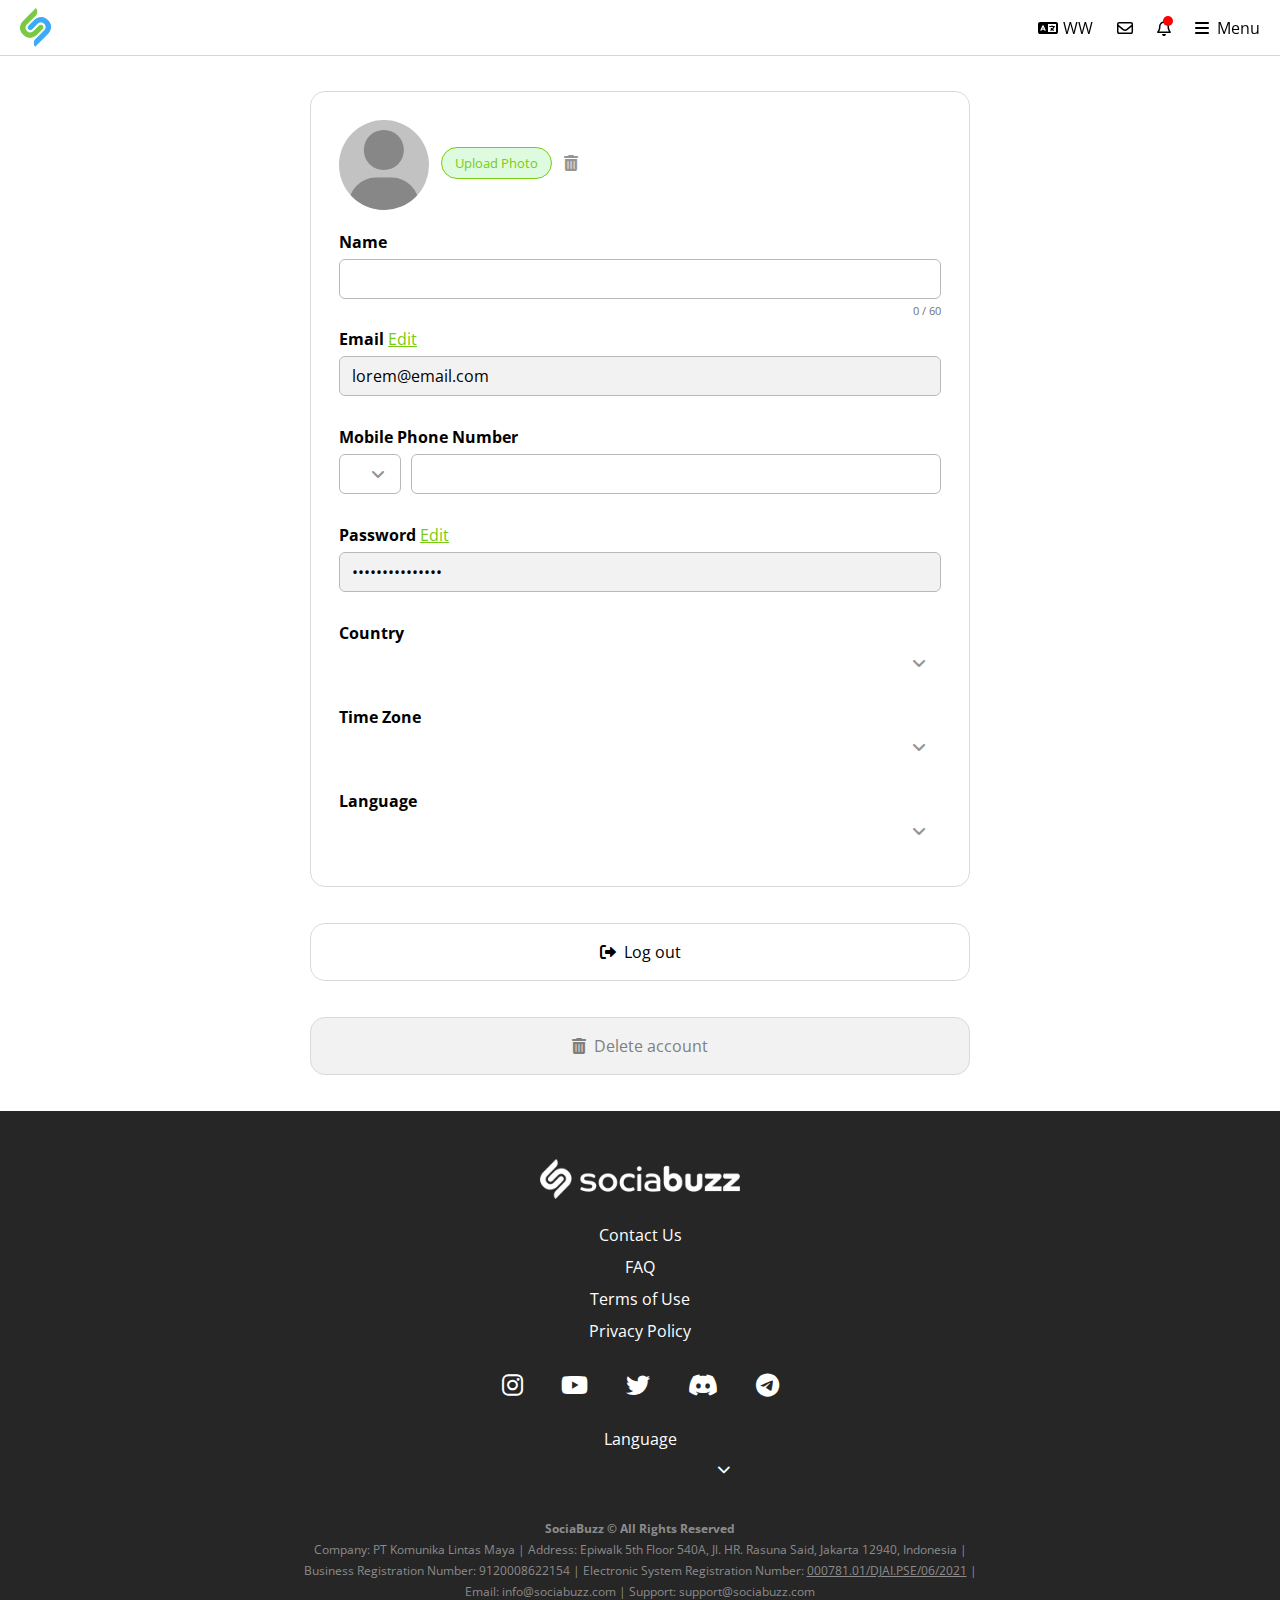
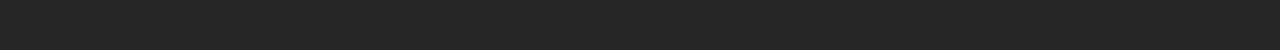
==== account.html @ 4e35873d "dixing dropdown" ====
<!DOCTYPE html>
<html lang="en">
    <head>
        <meta charset="UTF-8" />
        <meta
            name="viewport"
            content="width=device-width, initial-scale=1.0, maximum-scale=1.0, user-scalable=no"
        />
        <meta name="format-detection" content="telephone=no">
        <title>Document</title>

        <link
            rel="stylesheet"
            href="https://cdn.jsdelivr.net/npm/bootstrap@4.6.1/dist/css/bootstrap.min.css"
        />
        <link
            rel="stylesheet"
            href="https://cdnjs.cloudflare.com/ajax/libs/font-awesome/6.0.0/css/all.min.css"
            integrity="sha512-9usAa10IRO0HhonpyAIVpjrylPvoDwiPUiKdWk5t3PyolY1cOd4DSE0Ga+ri4AuTroPR5aQvXU9xC6qOPnzFeg=="
            crossorigin="anonymous"
            referrerpolicy="no-referrer"
        />
        <link rel="stylesheet" href="./tel/country-flag.css" />
        <link
            rel="stylesheet"
            href="https://cdnjs.cloudflare.com/ajax/libs/spectrum/1.8.1/spectrum.min.css"
            integrity="sha512-KuSX+43gVS5MEIJD2ewtrFPOHqC1PJnL8o2f5ciggPC0JUZ8XV0QXlfArO1mSzKkVFdRjsBDfrTU96C5SuRfqQ=="
            crossorigin="anonymous"
            referrerpolicy="no-referrer"
        />

        <link
            rel="stylesheet"
            href="https://cdnjs.cloudflare.com/ajax/libs/croppie/2.6.5/croppie.min.css"
            integrity="sha512-zxBiDORGDEAYDdKLuYU9X/JaJo/DPzE42UubfBw9yg8Qvb2YRRIQ8v4KsGHOx2H1/+sdSXyXxLXv5r7tHc9ygg=="
            crossorigin="anonymous"
            referrerpolicy="no-referrer"
        />
        
        <link rel="stylesheet" href="./css/account.css" />
        <link
            rel="icon"
            href="./src/img/favicon.png"
            type="image/gif"
            sizes="16x16"
        />
    </head>

    <body>
        <!-- Header Section Start -->
        <header>
            <!-- navbar start -->
            <nav class="navbar navbar-expand-md">
                <a class="navbar-brand" href="https://sociabuzz.com"
                    ><img
                        src="./image/logo.png"
                        class="header-pro-logo d-block"
                        alt="Sociabuzz Pro Logo"
                /></a>

                <div class="nav-bar-link ml-auto d-flex align-items-center">
                    <div class="navigation-bar">
                        <div class="">
                            <ul class="navbar-nav mr-auto align-items-center">
                                <li class="nav-item px-1">
                                    <div class="lang-container">
                                        <select class="lang-select lang">
                                            <option value="AF" selected>
                                                Afrikaans
                                            </option>
                                            <option value="SQ">Albanian</option>
                                            <option value="AR">Arabic</option>
                                            <option value="HY">Armenian</option>
                                            <option value="EU">Basque</option>
                                            <option value="BN">Bengali</option>
                                            <option value="BG">
                                                Bulgarian
                                            </option>
                                            <option value="CA">Catalan</option>
                                            <option value="KM">
                                                Cambodian
                                            </option>
                                            <option value="ZH">
                                                Chinese (Mandarin)
                                            </option>
                                            <option value="HR">Croatian</option>
                                            <option value="CS">Czech</option>
                                            <option value="DA">Danish</option>
                                            <option value="NL">Dutch</option>
                                            <option value="EN">English</option>
                                            <option value="ET">Estonian</option>
                                            <option value="FJ">Fiji</option>
                                            <option value="FI">Finnish</option>
                                            <option value="FR">French</option>
                                            <option value="KA">Georgian</option>
                                            <option value="DE">German</option>
                                            <option value="EL">Greek</option>
                                            <option value="GU">Gujarati</option>
                                            <option value="HE">Hebrew</option>
                                            <option value="HI">Hindi</option>
                                            <option value="HU">
                                                Hungarian
                                            </option>
                                            <option value="IS">
                                                Icelandic
                                            </option>
                                            <option value="ID">
                                                Indonesian
                                            </option>
                                            <option value="GA">Irish</option>
                                            <option value="IT">Italian</option>
                                            <option value="JA">Japanese</option>
                                            <option value="JW">Javanese</option>
                                            <option value="KO">Korean</option>
                                            <option value="LA">Latin</option>
                                            <option value="LV">Latvian</option>
                                            <option value="LT">
                                                Lithuanian
                                            </option>
                                            <option value="MK">
                                                Macedonian
                                            </option>
                                            <option value="MS">Malay</option>
                                            <option value="ML">
                                                Malayalam
                                            </option>
                                            <option value="MT">Maltese</option>
                                            <option value="MI">Maori</option>
                                            <option value="MR">Marathi</option>
                                            <option value="MN">
                                                Mongolian
                                            </option>
                                            <option value="NE">Nepali</option>
                                            <option value="NO">
                                                Norwegian
                                            </option>
                                            <option value="FA">Persian</option>
                                            <option value="PL">Polish</option>
                                            <option value="PT">
                                                Portuguese
                                            </option>
                                            <option value="PA">Punjabi</option>
                                            <option value="QU">Quechua</option>
                                            <option value="RO">Romanian</option>
                                            <option value="RU">Russian</option>
                                            <option value="SM">Samoan</option>
                                            <option value="SR">Serbian</option>
                                            <option value="SK">Slovak</option>
                                            <option value="SL">
                                                Slovenian
                                            </option>
                                            <option value="ES">Spanish</option>
                                            <option value="SW">Swahili</option>
                                            <option value="SV">Swedish</option>
                                            <option value="TA">Tamil</option>
                                            <option value="TT">Tatar</option>
                                            <option value="TE">Telugu</option>
                                            <option value="TH">Thai</option>
                                            <option value="BO">Tibetan</option>
                                            <option value="TO">Tonga</option>
                                            <option value="TR">Turkish</option>
                                            <option value="UK">
                                                Ukrainian
                                            </option>
                                            <option value="UR">Urdu</option>
                                            <option value="UZ">Uzbek</option>
                                            <option value="VI">
                                                Vietnamese
                                            </option>
                                            <option value="CY">Welsh</option>
                                            <option value="XH">Xhosa</option>
                                        </select>
                                        <div class="abrev">
                                            <span class="nav-icon">
                                                <i
                                                    class="fa-solid fa-language"
                                                ></i>
                                            </span>
                                            <p class="abrev-text-1">WW</p>
                                        </div>
                                    </div>
                                </li>
                                <li class="nav-item px-1 active">
                                    <!-- tambahkan red-dot class untuk membuat lingkaran merah -->
                                    <a class="nav-link" href="#"
                                        ><i class="far fa-envelope"></i
                                    ></a>
                                    <!-- tambahkan red-dot class untuk membuat lingkaran merah -->
                                </li>

                                <li class="nav-item px-1">
                                    <!-- tambahkan red-dot class untuk membuat lingkaran merah -->
                                    <a
                                        class="nav-link red-dot"
                                        href="#"
                                        data-toggle="dropdown"
                                        href="#"
                                        role="button"
                                        aria-haspopup="true"
                                        aria-expanded="false"
                                    >
                                        <i class="far fa-bell"></i>
                                    </a>
                                    <!-- tambahkan red-dot class untuk membuat lingkaran merah -->
                                    <div
                                        class="dropdown-menu dropdown-menu-right notification"
                                        id="notification-dropdown"
                                    >
                                        <div>
                                            <h4
                                                class="notif-title font-weight-x-bold mb-0"
                                            >
                                                Notifikasi
                                            </h4>
                                            <div class="message-wrapper">
                                                <!-- tambahkan class read pada message-container untuk menandakan notification telah dibaca -->
                                                <div
                                                    class="message-container read"
                                                >
                                                    <a href="">
                                                        <img
                                                            src="./image/person.jpg"
                                                            alt=""
                                                        />
                                                        <div>
                                                            <p
                                                                class="message mb-0"
                                                            >
                                                                <span
                                                                    class="font-weight-bold"
                                                                    >Profile
                                                                    Name
                                                                    Here</span
                                                                >
                                                                posted a new
                                                                content: “Lorem
                                                                ipsumasd dolor
                                                                sit amet”.
                                                            </p>
                                                            <p
                                                                class="time text-secondary"
                                                            >
                                                                1 jam lalu
                                                            </p>
                                                        </div>
                                                        <button
                                                            class="read-notif"
                                                            class="read-notif"
                                                            data-toggle="tooltip"
                                                            data-placement="top"
                                                            title="Tandai sudah dibaca"
                                                        ></button>
                                                    </a>
                                                </div>
                                                <!-- tambahkan class read pada message-container untuk menandakan notification telah dibaca -->
                                                <div
                                                    class="message-container read"
                                                >
                                                    <a href="">
                                                        <img
                                                            src="./image/person.jpg"
                                                            alt=""
                                                        />
                                                        <div>
                                                            <p
                                                                class="message mb-0"
                                                            >
                                                                <span
                                                                    class="font-weight-bold"
                                                                    >Profile
                                                                    Name
                                                                    Here</span
                                                                >
                                                                posted a new
                                                                content: “Lorem
                                                                ipsumasd dolor
                                                                sit amet”.
                                                            </p>
                                                            <p
                                                                class="time text-secondary"
                                                            >
                                                                1 jam lalu
                                                            </p>
                                                        </div>
                                                        <button
                                                            class="read-notif"
                                                        ></button>
                                                    </a>
                                                </div>
                                                <!-- tambahkan class read pada message-container untuk menandakan notification telah dibaca -->
                                                <div class="message-container">
                                                    <a href="">
                                                        <img
                                                            src="./image/person.jpg"
                                                            alt=""
                                                        />
                                                        <div>
                                                            <p
                                                                class="message mb-0"
                                                            >
                                                                <span
                                                                    class="font-weight-bold"
                                                                    >Profile
                                                                    Name
                                                                    Here</span
                                                                >
                                                                posted a new
                                                                content: “Lorem
                                                                ipsumasd dolor
                                                                sit
                                                                ametasdasdwasdasdasdwasdsadasd.
                                                            </p>
                                                            <p
                                                                class="time text-secondary"
                                                            >
                                                                1 jam lalu
                                                            </p>
                                                        </div>
                                                        <button
                                                            class="read-notif"
                                                            data-toggle="tooltip"
                                                            data-placement="top"
                                                            title="Tandai sudah dibaca"
                                                        ></button>
                                                    </a>
                                                </div>
                                                <!-- tambahkan class read pada message-container untuk menandakan notification telah dibaca -->
                                                <div
                                                    class="message-container read"
                                                >
                                                    <a href="">
                                                        <img
                                                            src="./image/person.jpg"
                                                            alt=""
                                                        />
                                                        <div>
                                                            <p
                                                                class="message mb-0"
                                                            >
                                                                <span
                                                                    class="font-weight-bold"
                                                                    >Profile
                                                                    Name
                                                                    Here</span
                                                                >
                                                                posted a new
                                                                content: “Lorem
                                                                ipsumasd dolor
                                                                sit amet Lorem
                                                                ipsum dolor sit
                                                                amet consectetur
                                                                adipisicing
                                                                elit. Ducimus,
                                                                odio..
                                                            </p>
                                                            <p
                                                                class="time text-secondary"
                                                            >
                                                                1 jam lalu
                                                            </p>
                                                        </div>
                                                        <button
                                                            class="read-notif"
                                                            data-toggle="tooltip"
                                                            data-placement="top"
                                                            title="Tandai sudah dibaca"
                                                        ></button>
                                                    </a>
                                                </div>
                                            </div>
                                            <button
                                                class="text-btn green-text eightpx ml-3 mb-1"
                                            >
                                                Tandai semua sudah dibaca
                                            </button>
                                            <button
                                                class="underline-btn eightpx d-block ml-3"
                                            >
                                                Lihat semua
                                            </button>
                                        </div>
                                    </div>
                                </li>
                                <li class="nav-item px-1 active">
                                    <a
                                        class="nav-link"
                                        data-toggle="dropdown"
                                        href="#"
                                        role="button"
                                        aria-haspopup="true"
                                        aria-expanded="false"
                                        ><i class="fas fa-bars"> </i
                                        ><span class="ml-2">Menu</span></a
                                    >
                                    <div
                                        class="dropdown-menu dropdown-menu-right"
                                    >
                                        <a
                                            class="dropdown-item nav-link"
                                            href="./contents.html"
                                        >
                                            <span class="icon">
                                                <i
                                                    class="fa-solid fa-newspaper fa-fw"
                                                ></i>
                                            </span>
                                            <span class="text"
                                                >Contents</span
                                            ></a
                                        >
                                        <a
                                            class="dropdown-item nav-link"
                                            href="./subscriptions.html"
                                        >
                                            <span class="icon">
                                                <i
                                                    class="fa-solid fa-repeat fa-fw"
                                                ></i>
                                            </span>
                                            <span class="text"
                                                >Subscriptions</span
                                            ></a
                                        >
                                        <a
                                            class="dropdown-item nav-link"
                                            href="./purchases.html"
                                        >
                                            <span class="icon">
                                                <i
                                                    class="fa-solid fa-box fa-fw"
                                                ></i>
                                            </span>
                                            <span class="text"
                                                >Purchases</span
                                            ></a
                                        >
                                        <a
                                            class="dropdown-item nav-link"
                                            href="./service.html"
                                        >
                                            <span class="icon">
                                                <i
                                                    class="fa-solid fa-handshake fa-fw"
                                                ></i>
                                            </span>
                                            <span class="text"
                                                >Talents & Services</span
                                            ></a
                                        >
                                        <a
                                            class="dropdown-item nav-link"
                                            href="./transactions.html"
                                        >
                                            <span class="icon">
                                                <i
                                                    class="fa-solid fa-wallet fa-fw"
                                                ></i>
                                            </span>
                                            <span class="text"
                                                >Transactions</span
                                            ></a
                                        >
                                        <a
                                            class="dropdown-item nav-link"
                                            href="./creators.html"
                                        >
                                            <span class="icon">
                                                <i
                                                    class="fa-solid fa-users fa-fw"
                                                ></i>
                                            </span>
                                            <span class="text"
                                                >Creators</span
                                            ></a
                                        >
                                        <a
                                            class="dropdown-item nav-link"
                                            href="./account.html"
                                        >
                                            <span class="icon">
                                                <i
                                                    class="fa-solid fa-circle-user fa-fw"
                                                ></i>
                                            </span>
                                            <span class="text">Account</span></a
                                        ><a
                                            class="dropdown-item nav-link"
                                            href="/signin"
                                        >
                                            <span class="icon">
                                                <i
                                                    class="fa-solid fa-right-to-bracket fa-fw"
                                                ></i>
                                            </span>
                                            <span class="text">Sign in</span></a
                                        >
                                        <a
                                            class="dropdown-item nav-link"
                                            href="/logout"
                                        >
                                            <span class="icon">
                                                <i
                                                    class="fa-solid fa-right-from-bracket fa-fw"
                                                ></i>
                                            </span>
                                            <span class="text">Log out</span></a
                                        >
                                    </div>
                                </li>
                            </ul>
                        </div>
                    </div>
                </div>
            </nav>
            <!-- navbar end -->
        </header>
        <!-- Header Section End -->

        <!---------------- main--------------------->
        <main class="">
            <section class="content-wrapper">
                <div class="">
                    <!--Image input Modal-->
                    <div
                        class="modal fade croppie-img-modal"
                        id="profile-img-modal"
                        tabindex="-1"
                        role="dialog"
                        aria-labelledby="profile-img-modal"
                        aria-hidden="true"
                    >
                        <div
                            class="modal-dialog modal-dialog-centered"
                            role="document"
                        >
                            <div class="modal-content">
                                <div class="modal-header">
                                    <button
                                        type="button"
                                        class="close"
                                        data-dismiss="modal"
                                        aria-label="Close"
                                    >
                                        <span aria-hidden="true">&times;</span>
                                    </button>
                                </div>
                                <div class="modal-body">
                                    <div class="crop-container">
                                        <div class="upload-profile-img-wrap">
                                            <div id="upload-profile-img"></div>
                                        </div>
                                    </div>
                                    <div class="file-input-container">
                                        <label for="upload">Choose file</label>
                                        <input
                                            type="file"
                                            name="cropped"
                                            id="upload"
                                            accept="image/x-png,image/gif,image/jpeg"
                                        />
                                        <p class="file-name">
                                            No file selected
                                        </p>
                                    </div>
                                    <p class="tenpx gray-font mb-0 mt-2">
                                        Hanya format JPG, JPEG, PNG | Max 1MB |
                                    </p>
                                    <p
                                        class="image-error-msg mb-0 text-primary tenpx"
                                    ></p>
                                </div>
                                <div class="modal-footer">
                                    <button
                                        type="button"
                                        class="get-cropped-img pointer btn-fill-light active"
                                        class="close"
                                        data-dismiss="modal"
                                        aria-label="Close"
                                    >
                                        Simpan
                                    </button>
                                </div>
                            </div>
                        </div>
                    </div>
                    <!--Image input Modal-->

                    <!--Email input Modal-->
                    <div
                        class="modal fade"
                        id="email-modal"
                        tabindex="-1"
                        role="dialog"
                        aria-labelledby="email-modal"
                        aria-hidden="true"
                    >
                        <div
                            class="modal-dialog modal-dialog-centered input"
                            role="document"
                        >
                            <div class="modal-content">
                                <div class="modal-header">
                                    <button
                                        type="button"
                                        class="close"
                                        data-dismiss="modal"
                                        aria-label="Close"
                                    >
                                        <span aria-hidden="true">&times;</span>
                                    </button>
                                </div>
                                <div class="modal-body">
                                    <div class="form-group">
                                        <label
                                            for="email-input-modal"
                                            class="sixteenpx label font-weight-bold"
                                            >Email
                                        </label>
                                        <input
                                            class="form-control"
                                            id="email-input-modal"
                                            value="lorem@email.com"
                                            type="email"
                                            name="email"
                                        />
                                    </div>
                                </div>
                                <div class="modal-footer">
                                    <button
                                        type="button"
                                        class="get-cropped-img pointer btn-fill-light active"
                                        class="close"
                                        data-dismiss="modal"
                                        aria-label="Close"
                                    >
                                        Done
                                    </button>
                                </div>
                            </div>
                        </div>
                    </div>
                    <!--Email input Modal-->

                    <!--password input Modal-->
                    <div
                        class="modal fade"
                        id="password-modal"
                        tabindex="-1"
                        role="dialog"
                        aria-labelledby="password-modal"
                        aria-hidden="true"
                    >
                        <div
                            class="modal-dialog modal-dialog-centered input"
                            role="document"
                        >
                            <div class="modal-content">
                                <div class="modal-header">
                                    <button
                                        type="button"
                                        class="close"
                                        data-dismiss="modal"
                                        aria-label="Close"
                                    >
                                        <span aria-hidden="true">&times;</span>
                                    </button>
                                </div>
                                <div class="modal-body">
                                    <div class="form-group">
                                        <label
                                            for="password-input-modal"
                                            class="sixteenpx label font-weight-bold"
                                            >Password
                                        </label>
                                        <input
                                            class="form-control"
                                            id="password-input-modal"
                                            value="lorem@email.com"
                                            type="password"
                                        />
                                    </div>
                                </div>
                                <div class="modal-footer">
                                    <button
                                        type="button"
                                        class="btn get-cropped-img pointer btn-fill-light active"
                                        class="close"
                                        data-dismiss="modal"
                                        aria-label="Close"
                                    >
                                        Done
                                    </button>
                                </div>
                            </div>
                        </div>
                    </div>
                    <!--password input Modal-->

                    <!--Delete Modal-->
                    <div
                        class="modal fade delete-modal"
                        id="deleteModal"
                        tabindex="-1"
                        role="dialog"
                        aria-labelledby="deleteModal"
                        aria-hidden="true"
                    >
                        <div
                            class="modal-dialog modal-dialog-centered"
                            role="document"
                        >
                            <div class="modal-content">
                                <div class="modal-body">
                                    <button
                                        type="button"
                                        class="btn btn-fill-light active mb-3"
                                        data-dismiss="modal"
                                        id="confirm-delete-btn"
                                    >
                                        Delete
                                    </button>
                                    <button
                                        type="button"
                                        class="btn btn-fill-light"
                                        data-dismiss="modal"
                                        id="cancel-delete-btn"
                                    >
                                        Cancel
                                    </button>
                                </div>
                            </div>
                        </div>
                    </div>
                    <!--Delete Modal-->

                    <!--Delete Account-->
                    <div
                        class="modal fade delete-modal"
                        id="deleteAccountModal"
                        tabindex="-1"
                        role="dialog"
                        aria-labelledby="deleteAccountModal"
                        aria-hidden="true"
                    >
                        <div
                            class="modal-dialog modal-dialog-centered"
                            role="document"
                        >
                            <div class="modal-content">
                                <div class="modal-body">
                                    <button
                                        type="button"
                                        class="btn btn-fill-light active mb-3"
                                        data-dismiss="modal"
                                        id="confirm-delete-btn"
                                    >
                                        Delete account
                                    </button>
                                    <button
                                        type="button"
                                        class="btn btn-fill-light"
                                        data-dismiss="modal"
                                        id="cancel-delete-btn"
                                    >
                                        Cancel
                                    </button>
                                </div>
                            </div>
                        </div>
                    </div>

                    <section class="profile-section section">
                        <div class="user-image-wrapper ">
                            <div class="profile-img-container">
                                <img src="" alt="" id="profile-img" />
                                <div class="user-icon">
                                    <i class="fas fa-user"></i>
                                </div>
                            </div>
                            <div class="user-image-setting">
                                <div class="input-container d-flex">
                                    <button
                                        class="button btn-fill-light tenpx font-weight-light"
                                        data-toggle="modal"
                                        data-target="#profile-img-modal"
                                    >
                                        Upload Photo
                                    </button>
                                    <button
                                        class="ml-2 delete-btn"
                                        data-toggle="modal"
                                        id="del-btn"
                                        data-target="#deleteModal"
                                        data-tooltip="tooltip"
                                        data-placement="top"
                                        title="Delete"
                                    >
                                        <i class="fas fa-trash-alt"></i>
                                    </button>
                                </div>
                            </div>
                        </div>

                        <div class="form-wrapper">
                            <form action="">
                                <div class="form-group counter">
                                    <label
                                        for="nama-profil-input"
                                        class="sixteenpx label"
                                        >Name</label
                                    >
                                    <input
                                        id="nama-profil-input"
                                        class="form-control"
                                        maxlength="60"
                                        type="text"
                                    />
                                    <small
                                        id="nama-profil-input-help"
                                        class="form-text text-muted text-right eightpx"
                                        >0 / 60</small
                                    >
                                </div>
                                <div class="form-group">
                                    <label
                                        for="email-input"
                                        class="sixteenpx label"
                                        >Email
                                        <span
                                            class="text-secondary font-weight-light"
                                            ><u
                                                class="text-primary setting edit-btn pointer"
                                                data-toggle="modal"
                                                data-target="#email-modal"
                                                >Edit</u
                                            ></span
                                        >
                                    </label>
                                    <input
                                        class="form-control"
                                        id="email-input"
                                        aria-describedby="deskripsi-input-help"
                                        readonly
                                        value="lorem@email.com"
                                        type="email"
                                        name="email"
                                    />
                                </div>
                                <div class="form-group">
                                    <div class="tel">
                                        <label class="sixteenpx label"
                                            >Mobile Phone Number
                                        </label>
                                        <div class="tel-input-container">
                                            <div class="tel-pick-container">
                                                <div id="country-flag"></div>
                                                <p class="value_result"></p>
                                                <div class="select-container">
                                                    <select class="select2">
                                                        <option
                                                            data-countryCode="DZ"
                                                            value="213"
                                                        >
                                                            Algeria (+213)
                                                        </option>
                                                        <option
                                                            data-countryCode="AD"
                                                            value="376"
                                                        >
                                                            Andorra (+376)
                                                        </option>
                                                        <option
                                                            data-countryCode="AO"
                                                            value="244"
                                                        >
                                                            Angola (+244)
                                                        </option>
                                                        <option
                                                            data-countryCode="AI"
                                                            value="1264"
                                                        >
                                                            Anguilla (+1264)
                                                        </option>
                                                        <option
                                                            data-countryCode="AG"
                                                            value="1268"
                                                        >
                                                            Antigua &amp;
                                                            Barbuda (+1268)
                                                        </option>
                                                        <option
                                                            data-countryCode="AR"
                                                            value="54"
                                                        >
                                                            Argentina (+54)
                                                        </option>
                                                        <option
                                                            data-countryCode="AM"
                                                            value="374"
                                                        >
                                                            Armenia (+374)
                                                        </option>
                                                        <option
                                                            data-countryCode="AW"
                                                            value="297"
                                                        >
                                                            Aruba (+297)
                                                        </option>
                                                        <option
                                                            data-countryCode="AU"
                                                            value="61"
                                                        >
                                                            Australia (+61)
                                                        </option>
                                                        <option
                                                            data-countryCode="AT"
                                                            value="43"
                                                        >
                                                            Austria (+43)
                                                        </option>
                                                        <option
                                                            data-countryCode="AZ"
                                                            value="994"
                                                        >
                                                            Azerbaijan (+994)
                                                        </option>
                                                        <option
                                                            data-countryCode="BS"
                                                            value="1242"
                                                        >
                                                            Bahamas (+1242)
                                                        </option>
                                                        <option
                                                            data-countryCode="BH"
                                                            value="973"
                                                        >
                                                            Bahrain (+973)
                                                        </option>
                                                        <option
                                                            data-countryCode="BD"
                                                            value="880"
                                                        >
                                                            Bangladesh (+880)
                                                        </option>
                                                        <option
                                                            data-countryCode="BB"
                                                            value="1246"
                                                        >
                                                            Barbados (+1246)
                                                        </option>
                                                        <option
                                                            data-countryCode="BY"
                                                            value="375"
                                                        >
                                                            Belarus (+375)
                                                        </option>
                                                        <option
                                                            data-countryCode="BE"
                                                            value="32"
                                                        >
                                                            Belgium (+32)
                                                        </option>
                                                        <option
                                                            data-countryCode="BZ"
                                                            value="501"
                                                        >
                                                            Belize (+501)
                                                        </option>
                                                        <option
                                                            data-countryCode="BJ"
                                                            value="229"
                                                        >
                                                            Benin (+229)
                                                        </option>
                                                        <option
                                                            data-countryCode="BM"
                                                            value="1441"
                                                        >
                                                            Bermuda (+1441)
                                                        </option>
                                                        <option
                                                            data-countryCode="BT"
                                                            value="975"
                                                        >
                                                            Bhutan (+975)
                                                        </option>
                                                        <option
                                                            data-countryCode="BO"
                                                            value="591"
                                                        >
                                                            Bolivia (+591)
                                                        </option>
                                                        <option
                                                            data-countryCode="BA"
                                                            value="387"
                                                        >
                                                            Bosnia Herzegovina
                                                            (+387)
                                                        </option>
                                                        <option
                                                            data-countryCode="BW"
                                                            value="267"
                                                        >
                                                            Botswana (+267)
                                                        </option>
                                                        <option
                                                            data-countryCode="BR"
                                                            value="55"
                                                        >
                                                            Brazil (+55)
                                                        </option>
                                                        <option
                                                            data-countryCode="BN"
                                                            value="673"
                                                        >
                                                            Brunei (+673)
                                                        </option>
                                                        <option
                                                            data-countryCode="BG"
                                                            value="359"
                                                        >
                                                            Bulgaria (+359)
                                                        </option>
                                                        <option
                                                            data-countryCode="BF"
                                                            value="226"
                                                        >
                                                            Burkina Faso (+226)
                                                        </option>
                                                        <option
                                                            data-countryCode="BI"
                                                            value="257"
                                                        >
                                                            Burundi (+257)
                                                        </option>
                                                        <option
                                                            data-countryCode="KH"
                                                            value="855"
                                                        >
                                                            Cambodia (+855)
                                                        </option>
                                                        <option
                                                            data-countryCode="CM"
                                                            value="237"
                                                        >
                                                            Cameroon (+237)
                                                        </option>
                                                        <option
                                                            data-countryCode="CA"
                                                            value="1"
                                                        >
                                                            Canada (+1)
                                                        </option>
                                                        <option
                                                            data-countryCode="CV"
                                                            value="238"
                                                        >
                                                            Cape Verde Islands
                                                            (+238)
                                                        </option>
                                                        <option
                                                            data-countryCode="KY"
                                                            value="1345"
                                                        >
                                                            Cayman Islands
                                                            (+1345)
                                                        </option>
                                                        <option
                                                            data-countryCode="CF"
                                                            value="236"
                                                        >
                                                            Central African
                                                            Republic (+236)
                                                        </option>
                                                        <option
                                                            data-countryCode="CL"
                                                            value="56"
                                                        >
                                                            Chile (+56)
                                                        </option>
                                                        <option
                                                            data-countryCode="CN"
                                                            value="86"
                                                        >
                                                            China (+86)
                                                        </option>
                                                        <option
                                                            data-countryCode="CO"
                                                            value="57"
                                                        >
                                                            Colombia (+57)
                                                        </option>
                                                        <option
                                                            data-countryCode="KM"
                                                            value="269"
                                                        >
                                                            Comoros (+269)
                                                        </option>
                                                        <option
                                                            data-countryCode="CG"
                                                            value="242"
                                                        >
                                                            Congo (+242)
                                                        </option>
                                                        <option
                                                            data-countryCode="CK"
                                                            value="682"
                                                        >
                                                            Cook Islands (+682)
                                                        </option>
                                                        <option
                                                            data-countryCode="CR"
                                                            value="506"
                                                        >
                                                            Costa Rica (+506)
                                                        </option>
                                                        <option
                                                            data-countryCode="HR"
                                                            value="385"
                                                        >
                                                            Croatia (+385)
                                                        </option>
                                                        <option
                                                            data-countryCode="CU"
                                                            value="53"
                                                        >
                                                            Cuba (+53)
                                                        </option>
                                                        <option
                                                            data-countryCode="CY"
                                                            value="90392"
                                                        >
                                                            Cyprus North
                                                            (+90392)
                                                        </option>
                                                        <option
                                                            data-countryCode="CY"
                                                            value="357"
                                                        >
                                                            Cyprus South (+357)
                                                        </option>
                                                        <option
                                                            data-countryCode="CZ"
                                                            value="42"
                                                        >
                                                            Czech Republic (+42)
                                                        </option>
                                                        <option
                                                            data-countryCode="DK"
                                                            value="45"
                                                        >
                                                            Denmark (+45)
                                                        </option>
                                                        <option
                                                            data-countryCode="DJ"
                                                            value="253"
                                                        >
                                                            Djibouti (+253)
                                                        </option>
                                                        <option
                                                            data-countryCode="DM"
                                                            value="1809"
                                                        >
                                                            Dominica (+1809)
                                                        </option>
                                                        <option
                                                            data-countryCode="DO"
                                                            value="1809"
                                                        >
                                                            Dominican Republic
                                                            (+1809)
                                                        </option>
                                                        <option
                                                            data-countryCode="EC"
                                                            value="593"
                                                        >
                                                            Ecuador (+593)
                                                        </option>
                                                        <option
                                                            data-countryCode="EG"
                                                            value="20"
                                                        >
                                                            Egypt (+20)
                                                        </option>
                                                        <option
                                                            data-countryCode="SV"
                                                            value="503"
                                                        >
                                                            El Salvador (+503)
                                                        </option>
                                                        <option
                                                            data-countryCode="GQ"
                                                            value="240"
                                                        >
                                                            Equatorial Guinea
                                                            (+240)
                                                        </option>
                                                        <option
                                                            data-countryCode="ER"
                                                            value="291"
                                                        >
                                                            Eritrea (+291)
                                                        </option>
                                                        <option
                                                            data-countryCode="EE"
                                                            value="372"
                                                        >
                                                            Estonia (+372)
                                                        </option>
                                                        <option
                                                            data-countryCode="ET"
                                                            value="251"
                                                        >
                                                            Ethiopia (+251)
                                                        </option>
                                                        <option
                                                            data-countryCode="FK"
                                                            value="500"
                                                        >
                                                            Falkland Islands
                                                            (+500)
                                                        </option>
                                                        <option
                                                            data-countryCode="FO"
                                                            value="298"
                                                        >
                                                            Faroe Islands (+298)
                                                        </option>
                                                        <option
                                                            data-countryCode="FJ"
                                                            value="679"
                                                        >
                                                            Fiji (+679)
                                                        </option>
                                                        <option
                                                            data-countryCode="FI"
                                                            value="358"
                                                        >
                                                            Finland (+358)
                                                        </option>
                                                        <option
                                                            data-countryCode="FR"
                                                            value="33"
                                                        >
                                                            France (+33)
                                                        </option>

                                                        <option
                                                            data-countryCode="PF"
                                                            value="689"
                                                        >
                                                            French Polynesia
                                                            (+689)
                                                        </option>
                                                        <option
                                                            data-countryCode="GA"
                                                            value="241"
                                                        >
                                                            Gabon (+241)
                                                        </option>
                                                        <option
                                                            data-countryCode="GM"
                                                            value="220"
                                                        >
                                                            Gambia (+220)
                                                        </option>
                                                        <option
                                                            data-countryCode="GE"
                                                            value="7880"
                                                        >
                                                            Georgia (+7880)
                                                        </option>
                                                        <option
                                                            data-countryCode="DE"
                                                            value="49"
                                                        >
                                                            Germany (+49)
                                                        </option>
                                                        <option
                                                            data-countryCode="GH"
                                                            value="233"
                                                        >
                                                            Ghana (+233)
                                                        </option>
                                                        <option
                                                            data-countryCode="GI"
                                                            value="350"
                                                        >
                                                            Gibraltar (+350)
                                                        </option>
                                                        <option
                                                            data-countryCode="GR"
                                                            value="30"
                                                        >
                                                            Greece (+30)
                                                        </option>
                                                        <option
                                                            data-countryCode="GL"
                                                            value="299"
                                                        >
                                                            Greenland (+299)
                                                        </option>
                                                        <option
                                                            data-countryCode="GD"
                                                            value="1473"
                                                        >
                                                            Grenada (+1473)
                                                        </option>

                                                        <option
                                                            data-countryCode="GU"
                                                            value="671"
                                                        >
                                                            Guam (+671)
                                                        </option>
                                                        <option
                                                            data-countryCode="GT"
                                                            value="502"
                                                        >
                                                            Guatemala (+502)
                                                        </option>
                                                        <option
                                                            data-countryCode="GN"
                                                            value="224"
                                                        >
                                                            Guinea (+224)
                                                        </option>
                                                        <option
                                                            data-countryCode="GW"
                                                            value="245"
                                                        >
                                                            Guinea - Bissau
                                                            (+245)
                                                        </option>
                                                        <option
                                                            data-countryCode="GY"
                                                            value="592"
                                                        >
                                                            Guyana (+592)
                                                        </option>
                                                        <option
                                                            data-countryCode="HT"
                                                            value="509"
                                                        >
                                                            Haiti (+509)
                                                        </option>
                                                        <option
                                                            data-countryCode="HN"
                                                            value="504"
                                                        >
                                                            Honduras (+504)
                                                        </option>
                                                        <option
                                                            data-countryCode="HK"
                                                            value="852"
                                                        >
                                                            Hong Kong (+852)
                                                        </option>
                                                        <option
                                                            data-countryCode="HU"
                                                            value="36"
                                                        >
                                                            Hungary (+36)
                                                        </option>
                                                        <option
                                                            data-countryCode="IS"
                                                            value="354"
                                                        >
                                                            Iceland (+354)
                                                        </option>
                                                        <option
                                                            data-countryCode="IN"
                                                            value="91"
                                                        >
                                                            India (+91)
                                                        </option>
                                                        <option
                                                            selected
                                                            data-countryCode="ID"
                                                            value="62"
                                                        >
                                                            Indonesia (+62)
                                                        </option>
                                                        <option
                                                            data-countryCode="IR"
                                                            value="98"
                                                        >
                                                            Iran (+98)
                                                        </option>
                                                        <option
                                                            data-countryCode="IQ"
                                                            value="964"
                                                        >
                                                            Iraq (+964)
                                                        </option>
                                                        <option
                                                            data-countryCode="IE"
                                                            value="353"
                                                        >
                                                            Ireland (+353)
                                                        </option>
                                                        <option
                                                            data-countryCode="IL"
                                                            value="972"
                                                        >
                                                            Israel (+972)
                                                        </option>
                                                        <option
                                                            data-countryCode="IT"
                                                            value="39"
                                                        >
                                                            Italy (+39)
                                                        </option>
                                                        <option
                                                            data-countryCode="JM"
                                                            value="1876"
                                                        >
                                                            Jamaica (+1876)
                                                        </option>
                                                        <option
                                                            data-countryCode="JP"
                                                            value="81"
                                                        >
                                                            Japan (+81)
                                                        </option>
                                                        <option
                                                            data-countryCode="JO"
                                                            value="962"
                                                        >
                                                            Jordan (+962)
                                                        </option>
                                                        <option
                                                            data-countryCode="KZ"
                                                            value="7"
                                                        >
                                                            Kazakhstan (+7)
                                                        </option>
                                                        <option
                                                            data-countryCode="KE"
                                                            value="254"
                                                        >
                                                            Kenya (+254)
                                                        </option>
                                                        <option
                                                            data-countryCode="KI"
                                                            value="686"
                                                        >
                                                            Kiribati (+686)
                                                        </option>
                                                        <option
                                                            data-countryCode="KP"
                                                            value="850"
                                                        >
                                                            Korea North (+850)
                                                        </option>
                                                        <option
                                                            data-countryCode="KR"
                                                            value="82"
                                                        >
                                                            Korea South (+82)
                                                        </option>
                                                        <option
                                                            data-countryCode="KW"
                                                            value="965"
                                                        >
                                                            Kuwait (+965)
                                                        </option>
                                                        <option
                                                            data-countryCode="KG"
                                                            value="996"
                                                        >
                                                            Kyrgyzstan (+996)
                                                        </option>
                                                        <option
                                                            data-countryCode="LA"
                                                            value="856"
                                                        >
                                                            Laos (+856)
                                                        </option>
                                                        <option
                                                            data-countryCode="LV"
                                                            value="371"
                                                        >
                                                            Latvia (+371)
                                                        </option>
                                                        <option
                                                            data-countryCode="LB"
                                                            value="961"
                                                        >
                                                            Lebanon (+961)
                                                        </option>
                                                        <option
                                                            data-countryCode="LS"
                                                            value="266"
                                                        >
                                                            Lesotho (+266)
                                                        </option>
                                                        <option
                                                            data-countryCode="LR"
                                                            value="231"
                                                        >
                                                            Liberia (+231)
                                                        </option>
                                                        <option
                                                            data-countryCode="LY"
                                                            value="218"
                                                        >
                                                            Libya (+218)
                                                        </option>
                                                        <option
                                                            data-countryCode="LI"
                                                            value="417"
                                                        >
                                                            Liechtenstein (+417)
                                                        </option>
                                                        <option
                                                            data-countryCode="LT"
                                                            value="370"
                                                        >
                                                            Lithuania (+370)
                                                        </option>
                                                        <option
                                                            data-countryCode="LU"
                                                            value="352"
                                                        >
                                                            Luxembourg (+352)
                                                        </option>
                                                        <option
                                                            data-countryCode="MO"
                                                            value="853"
                                                        >
                                                            Macao (+853)
                                                        </option>
                                                        <option
                                                            data-countryCode="MK"
                                                            value="389"
                                                        >
                                                            Macedonia (+389)
                                                        </option>
                                                        <option
                                                            data-countryCode="MG"
                                                            value="261"
                                                        >
                                                            Madagascar (+261)
                                                        </option>
                                                        <option
                                                            data-countryCode="MW"
                                                            value="265"
                                                        >
                                                            Malawi (+265)
                                                        </option>
                                                        <option
                                                            data-countryCode="MY"
                                                            value="60"
                                                        >
                                                            Malaysia (+60)
                                                        </option>
                                                        <option
                                                            data-countryCode="MV"
                                                            value="960"
                                                        >
                                                            Maldives (+960)
                                                        </option>
                                                        <option
                                                            data-countryCode="ML"
                                                            value="223"
                                                        >
                                                            Mali (+223)
                                                        </option>
                                                        <option
                                                            data-countryCode="MT"
                                                            value="356"
                                                        >
                                                            Malta (+356)
                                                        </option>
                                                        <option
                                                            data-countryCode="MH"
                                                            value="692"
                                                        >
                                                            Marshall Islands
                                                            (+692)
                                                        </option>

                                                        <option
                                                            data-countryCode="MR"
                                                            value="222"
                                                        >
                                                            Mauritania (+222)
                                                        </option>
                                                        <option
                                                            data-countryCode="YT"
                                                            value="269"
                                                        >
                                                            Mayotte (+269)
                                                        </option>
                                                        <option
                                                            data-countryCode="MX"
                                                            value="52"
                                                        >
                                                            Mexico (+52)
                                                        </option>
                                                        <option
                                                            data-countryCode="FM"
                                                            value="691"
                                                        >
                                                            Micronesia (+691)
                                                        </option>
                                                        <option
                                                            data-countryCode="MD"
                                                            value="373"
                                                        >
                                                            Moldova (+373)
                                                        </option>
                                                        <option
                                                            data-countryCode="MC"
                                                            value="377"
                                                        >
                                                            Monaco (+377)
                                                        </option>
                                                        <option
                                                            data-countryCode="MN"
                                                            value="976"
                                                        >
                                                            Mongolia (+976)
                                                        </option>
                                                        <option
                                                            data-countryCode="MS"
                                                            value="1664"
                                                        >
                                                            Montserrat (+1664)
                                                        </option>
                                                        <option
                                                            data-countryCode="MA"
                                                            value="212"
                                                        >
                                                            Morocco (+212)
                                                        </option>
                                                        <option
                                                            data-countryCode="MZ"
                                                            value="258"
                                                        >
                                                            Mozambique (+258)
                                                        </option>
                                                        <option
                                                            data-countryCode="MN"
                                                            value="95"
                                                        >
                                                            Myanmar (+95)
                                                        </option>
                                                        <option
                                                            data-countryCode="NA"
                                                            value="264"
                                                        >
                                                            Namibia (+264)
                                                        </option>
                                                        <option
                                                            data-countryCode="NR"
                                                            value="674"
                                                        >
                                                            Nauru (+674)
                                                        </option>
                                                        <option
                                                            data-countryCode="NP"
                                                            value="977"
                                                        >
                                                            Nepal (+977)
                                                        </option>
                                                        <option
                                                            data-countryCode="NL"
                                                            value="31"
                                                        >
                                                            Netherlands (+31)
                                                        </option>
                                                        <option
                                                            data-countryCode="NC"
                                                            value="687"
                                                        >
                                                            New Caledonia (+687)
                                                        </option>
                                                        <option
                                                            data-countryCode="NZ"
                                                            value="64"
                                                        >
                                                            New Zealand (+64)
                                                        </option>
                                                        <option
                                                            data-countryCode="NI"
                                                            value="505"
                                                        >
                                                            Nicaragua (+505)
                                                        </option>
                                                        <option
                                                            data-countryCode="NE"
                                                            value="227"
                                                        >
                                                            Niger (+227)
                                                        </option>
                                                        <option
                                                            data-countryCode="NG"
                                                            value="234"
                                                        >
                                                            Nigeria (+234)
                                                        </option>
                                                        <option
                                                            data-countryCode="NU"
                                                            value="683"
                                                        >
                                                            Niue (+683)
                                                        </option>

                                                        <option
                                                            data-countryCode="NO"
                                                            value="47"
                                                        >
                                                            Norway (+47)
                                                        </option>
                                                        <option
                                                            data-countryCode="OM"
                                                            value="968"
                                                        >
                                                            Oman (+968)
                                                        </option>
                                                        <option
                                                            data-countryCode="PW"
                                                            value="680"
                                                        >
                                                            Palau (+680)
                                                        </option>
                                                        <option
                                                            data-countryCode="PA"
                                                            value="507"
                                                        >
                                                            Panama (+507)
                                                        </option>
                                                        <option
                                                            data-countryCode="PG"
                                                            value="675"
                                                        >
                                                            Papua New Guinea
                                                            (+675)
                                                        </option>
                                                        <option
                                                            data-countryCode="PY"
                                                            value="595"
                                                        >
                                                            Paraguay (+595)
                                                        </option>
                                                        <option
                                                            data-countryCode="PE"
                                                            value="51"
                                                        >
                                                            Peru (+51)
                                                        </option>
                                                        <option
                                                            data-countryCode="PH"
                                                            value="63"
                                                        >
                                                            Philippines (+63)
                                                        </option>
                                                        <option
                                                            data-countryCode="PL"
                                                            value="48"
                                                        >
                                                            Poland (+48)
                                                        </option>
                                                        <option
                                                            data-countryCode="PT"
                                                            value="351"
                                                        >
                                                            Portugal (+351)
                                                        </option>
                                                        <option
                                                            data-countryCode="PR"
                                                            value="1787"
                                                        >
                                                            Puerto Rico (+1787)
                                                        </option>
                                                        <option
                                                            data-countryCode="QA"
                                                            value="974"
                                                        >
                                                            Qatar (+974)
                                                        </option>
                                                        <option
                                                            data-countryCode="RE"
                                                            value="262"
                                                        >
                                                            Reunion (+262)
                                                        </option>
                                                        <option
                                                            data-countryCode="RO"
                                                            value="40"
                                                        >
                                                            Romania (+40)
                                                        </option>
                                                        <option
                                                            data-countryCode="RU"
                                                            value="7"
                                                        >
                                                            Russia (+7)
                                                        </option>
                                                        <option
                                                            data-countryCode="RW"
                                                            value="250"
                                                        >
                                                            Rwanda (+250)
                                                        </option>
                                                        <option
                                                            data-countryCode="SM"
                                                            value="378"
                                                        >
                                                            San Marino (+378)
                                                        </option>
                                                        <option
                                                            data-countryCode="ST"
                                                            value="239"
                                                        >
                                                            Sao Tome &amp;
                                                            Principe (+239)
                                                        </option>
                                                        <option
                                                            data-countryCode="SA"
                                                            value="966"
                                                        >
                                                            Saudi Arabia (+966)
                                                        </option>
                                                        <option
                                                            data-countryCode="SN"
                                                            value="221"
                                                        >
                                                            Senegal (+221)
                                                        </option>
                                                        <option
                                                            data-countryCode="RS"
                                                            value="381"
                                                        >
                                                            Serbia (+381)
                                                        </option>
                                                        <option
                                                            data-countryCode="SC"
                                                            value="248"
                                                        >
                                                            Seychelles (+248)
                                                        </option>
                                                        <option
                                                            data-countryCode="SL"
                                                            value="232"
                                                        >
                                                            Sierra Leone (+232)
                                                        </option>
                                                        <option
                                                            data-countryCode="SG"
                                                            value="65"
                                                        >
                                                            Singapore (+65)
                                                        </option>
                                                        <option
                                                            data-countryCode="SK"
                                                            value="421"
                                                        >
                                                            Slovak Republic
                                                            (+421)
                                                        </option>
                                                        <option
                                                            data-countryCode="SI"
                                                            value="386"
                                                        >
                                                            Slovenia (+386)
                                                        </option>
                                                        <option
                                                            data-countryCode="SB"
                                                            value="677"
                                                        >
                                                            Solomon Islands
                                                            (+677)
                                                        </option>
                                                        <option
                                                            data-countryCode="SO"
                                                            value="252"
                                                        >
                                                            Somalia (+252)
                                                        </option>
                                                        <option
                                                            data-countryCode="ZA"
                                                            value="27"
                                                        >
                                                            South Africa (+27)
                                                        </option>
                                                        <option
                                                            data-countryCode="ES"
                                                            value="34"
                                                        >
                                                            Spain (+34)
                                                        </option>
                                                        <option
                                                            data-countryCode="LK"
                                                            value="94"
                                                        >
                                                            Sri Lanka (+94)
                                                        </option>
                                                        <option
                                                            data-countryCode="SH"
                                                            value="290"
                                                        >
                                                            St. Helena (+290)
                                                        </option>
                                                        <option
                                                            data-countryCode="KN"
                                                            value="1869"
                                                        >
                                                            St. Kitts (+1869)
                                                        </option>
                                                        <option
                                                            data-countryCode="SC"
                                                            value="1758"
                                                        >
                                                            St. Lucia (+1758)
                                                        </option>
                                                        <option
                                                            data-countryCode="SD"
                                                            value="249"
                                                        >
                                                            Sudan (+249)
                                                        </option>
                                                        <option
                                                            data-countryCode="SR"
                                                            value="597"
                                                        >
                                                            Suriname (+597)
                                                        </option>
                                                        <option
                                                            data-countryCode="SZ"
                                                            value="268"
                                                        >
                                                            Swaziland (+268)
                                                        </option>
                                                        <option
                                                            data-countryCode="SE"
                                                            value="46"
                                                        >
                                                            Sweden (+46)
                                                        </option>
                                                        <option
                                                            data-countryCode="CH"
                                                            value="41"
                                                        >
                                                            Switzerland (+41)
                                                        </option>
                                                        <option
                                                            data-countryCode="SI"
                                                            value="963"
                                                        >
                                                            Syria (+963)
                                                        </option>
                                                        <option
                                                            data-countryCode="TW"
                                                            value="886"
                                                        >
                                                            Taiwan (+886)
                                                        </option>
                                                        <option
                                                            data-countryCode="TJ"
                                                            value="7"
                                                        >
                                                            Tajikstan (+7)
                                                        </option>
                                                        <option
                                                            data-countryCode="TH"
                                                            value="66"
                                                        >
                                                            Thailand (+66)
                                                        </option>
                                                        <option
                                                            data-countryCode="TG"
                                                            value="228"
                                                        >
                                                            Togo (+228)
                                                        </option>
                                                        <option
                                                            data-countryCode="TO"
                                                            value="676"
                                                        >
                                                            Tonga (+676)
                                                        </option>
                                                        <option
                                                            data-countryCode="TT"
                                                            value="1868"
                                                        >
                                                            Trinidad &amp;
                                                            Tobago (+1868)
                                                        </option>
                                                        <option
                                                            data-countryCode="TN"
                                                            value="216"
                                                        >
                                                            Tunisia (+216)
                                                        </option>
                                                        <option
                                                            data-countryCode="TR"
                                                            value="90"
                                                        >
                                                            Turkey (+90)
                                                        </option>
                                                        <option
                                                            data-countryCode="TM"
                                                            value="7"
                                                        >
                                                            Turkmenistan (+7)
                                                        </option>
                                                        <option
                                                            data-countryCode="TM"
                                                            value="993"
                                                        >
                                                            Turkmenistan (+993)
                                                        </option>
                                                        <option
                                                            data-countryCode="TC"
                                                            value="1649"
                                                        >
                                                            Turks &amp; Caicos
                                                            Islands (+1649)
                                                        </option>
                                                        <option
                                                            data-countryCode="TV"
                                                            value="688"
                                                        >
                                                            Tuvalu (+688)
                                                        </option>
                                                        <option
                                                            data-countryCode="UG"
                                                            value="256"
                                                        >
                                                            Uganda (+256)
                                                        </option>

                                                        <option
                                                            data-countryCode="GB"
                                                            value="44"
                                                        >
                                                            UK (+44)
                                                        </option>
                                                        <option
                                                            data-countryCode="UA"
                                                            value="380"
                                                        >
                                                            Ukraine (+380)
                                                        </option>
                                                        <option
                                                            data-countryCode="AE"
                                                            value="971"
                                                        >
                                                            United Arab Emirates
                                                            (+971)
                                                        </option>
                                                        <option
                                                            data-countryCode="UY"
                                                            value="598"
                                                        >
                                                            Uruguay (+598)
                                                        </option>
                                                        <option
                                                            data-countryCode="US"
                                                            value="1"
                                                        >
                                                            USA (+1)
                                                        </option>
                                                        <option
                                                            data-countryCode="UZ"
                                                            value="7"
                                                        >
                                                            Uzbekistan (+7)
                                                        </option>
                                                        <option
                                                            data-countryCode="VU"
                                                            value="678"
                                                        >
                                                            Vanuatu (+678)
                                                        </option>
                                                        <option
                                                            data-countryCode="VA"
                                                            value="379"
                                                        >
                                                            Vatican City (+379)
                                                        </option>
                                                        <option
                                                            data-countryCode="VE"
                                                            value="58"
                                                        >
                                                            Venezuela (+58)
                                                        </option>
                                                        <option
                                                            data-countryCode="VN"
                                                            value="84"
                                                        >
                                                            Vietnam (+84)
                                                        </option>
                                                        <option
                                                            data-countryCode="VG"
                                                            value="84"
                                                        >
                                                            Virgin Islands -
                                                            British (+1284)
                                                        </option>
                                                        <option
                                                            data-countryCode="VI"
                                                            value="84"
                                                        >
                                                            Virgin Islands - US
                                                            (+1340)
                                                        </option>
                                                        <option
                                                            data-countryCode="WF"
                                                            value="681"
                                                        >
                                                            Wallis &amp; Futuna
                                                            (+681)
                                                        </option>
                                                        <option
                                                            data-countryCode="YE"
                                                            value="969"
                                                        >
                                                            Yemen (North)(+969)
                                                        </option>
                                                        <option
                                                            data-countryCode="YE"
                                                            value="967"
                                                        >
                                                            Yemen (South)(+967)
                                                        </option>
                                                        <option
                                                            data-countryCode="ZM"
                                                            value="260"
                                                        >
                                                            Zambia (+260)
                                                        </option>
                                                        <option
                                                            data-countryCode="ZW"
                                                            value="263"
                                                        >
                                                            Zimbabwe (+263)
                                                        </option>
                                                    </select>
                                                </div>
                                            </div>
                                            <input
                                                class="form-control"
                                                aria-describedby="nama-profil-input"
                                                maxlength="60"
                                                type="tel"
                                                name="mobile_Number"
                                            />
                                        </div>
                                    </div>
                                </div>
                                <div class="form-group">
                                    <label class="sixteenpx label"
                                        >Password
                                        <span
                                            class="text-secondary font-weight-light"
                                            ><u
                                                class="text-primary setting edit-btn pointer"
                                                data-toggle="modal"
                                                data-target="#password-modal"
                                                >Edit</u
                                            ></span
                                        >
                                    </label>
                                    <input
                                        class="form-control"
                                        readonly
                                        value="lorem@email.com"
                                        type="password"
                                        name="password"
                                    />
                                </div>
                                <div class="form-group">
                                    <label class="sixteenpx label"
                                        >Country
                                    </label>
                                    <div class="select-container">
                                        <select
                                            class="select2 country"
                                            name="country"
                                        >
                                            <option value="AF">
                                                Afghanistan
                                            </option>
                                            <option value="AX">
                                                Åland Islands
                                            </option>
                                            <option value="AL">Albania</option>
                                            <option value="DZ">Algeria</option>
                                            <option value="AS">
                                                American Samoa
                                            </option>
                                            <option value="AD">Andorra</option>
                                            <option value="AO">Angola</option>
                                            <option value="AI">Anguilla</option>
                                            <option value="AQ">
                                                Antarctica
                                            </option>
                                            <option value="AG">
                                                Antigua and Barbuda
                                            </option>
                                            <option value="AR">
                                                Argentina
                                            </option>
                                            <option value="AM">Armenia</option>
                                            <option value="AW">Aruba</option>
                                            <option value="AU">
                                                Australia
                                            </option>
                                            <option value="AT">Austria</option>
                                            <option value="AZ">
                                                Azerbaijan
                                            </option>
                                            <option value="BS">Bahamas</option>
                                            <option value="BH">Bahrain</option>
                                            <option value="BD">
                                                Bangladesh
                                            </option>
                                            <option value="BB">Barbados</option>
                                            <option value="BY">Belarus</option>
                                            <option value="BE">Belgium</option>
                                            <option value="BZ">Belize</option>
                                            <option value="BJ">Benin</option>
                                            <option value="BM">Bermuda</option>
                                            <option value="BT">Bhutan</option>
                                            <option value="BO">
                                                Bolivia, Plurinational State of
                                            </option>
                                            <option value="BQ">
                                                Bonaire, Sint Eustatius and Saba
                                            </option>
                                            <option value="BA">
                                                Bosnia and Herzegovina
                                            </option>
                                            <option value="BW">Botswana</option>
                                            <option value="BV">
                                                Bouvet Island
                                            </option>
                                            <option value="BR">Brazil</option>
                                            <option value="IO">
                                                British Indian Ocean Territory
                                            </option>
                                            <option value="BN">
                                                Brunei Darussalam
                                            </option>
                                            <option value="BG">Bulgaria</option>
                                            <option value="BF">
                                                Burkina Faso
                                            </option>
                                            <option value="BI">Burundi</option>
                                            <option value="KH">Cambodia</option>
                                            <option value="CM">Cameroon</option>
                                            <option value="CA">Canada</option>
                                            <option value="CV">
                                                Cape Verde
                                            </option>
                                            <option value="KY">
                                                Cayman Islands
                                            </option>
                                            <option value="CF">
                                                Central African Republic
                                            </option>
                                            <option value="TD">Chad</option>
                                            <option value="CL">Chile</option>
                                            <option value="CN">China</option>
                                            <option value="CX">
                                                Christmas Island
                                            </option>
                                            <option value="CC">
                                                Cocos (Keeling) Islands
                                            </option>
                                            <option value="CO">Colombia</option>
                                            <option value="KM">Comoros</option>
                                            <option value="CG">Congo</option>
                                            <option value="CD">
                                                Congo, the Democratic Republic
                                                of the
                                            </option>
                                            <option value="CK">
                                                Cook Islands
                                            </option>
                                            <option value="CR">
                                                Costa Rica
                                            </option>
                                            <option value="CI">
                                                Côte d'Ivoire
                                            </option>
                                            <option value="HR">Croatia</option>
                                            <option value="CU">Cuba</option>
                                            <option value="CW">Curaçao</option>
                                            <option value="CY">Cyprus</option>
                                            <option value="CZ">
                                                Czech Republic
                                            </option>
                                            <option value="DK">Denmark</option>
                                            <option value="DJ">Djibouti</option>
                                            <option value="DM">Dominica</option>
                                            <option value="DO">
                                                Dominican Republic
                                            </option>
                                            <option value="EC">Ecuador</option>
                                            <option value="EG">Egypt</option>
                                            <option value="SV">
                                                El Salvador
                                            </option>
                                            <option value="GQ">
                                                Equatorial Guinea
                                            </option>
                                            <option value="ER">Eritrea</option>
                                            <option value="EE">Estonia</option>
                                            <option value="ET">Ethiopia</option>
                                            <option value="FK">
                                                Falkland Islands (Malvinas)
                                            </option>
                                            <option value="FO">
                                                Faroe Islands
                                            </option>
                                            <option value="FJ">Fiji</option>
                                            <option value="FI">Finland</option>
                                            <option value="FR">France</option>
                                            <option value="GF">
                                                French Guiana
                                            </option>
                                            <option value="PF">
                                                French Polynesia
                                            </option>
                                            <option value="TF">
                                                French Southern Territories
                                            </option>
                                            <option value="GA">Gabon</option>
                                            <option value="GM">Gambia</option>
                                            <option value="GE">Georgia</option>
                                            <option value="DE">Germany</option>
                                            <option value="GH">Ghana</option>
                                            <option value="GI">
                                                Gibraltar
                                            </option>
                                            <option value="GR">Greece</option>
                                            <option value="GL">
                                                Greenland
                                            </option>
                                            <option value="GD">Grenada</option>
                                            <option value="GP">
                                                Guadeloupe
                                            </option>
                                            <option value="GU">Guam</option>
                                            <option value="GT">
                                                Guatemala
                                            </option>
                                            <option value="GG">Guernsey</option>
                                            <option value="GN">Guinea</option>
                                            <option value="GW">
                                                Guinea-Bissau
                                            </option>
                                            <option value="GY">Guyana</option>
                                            <option value="HT">Haiti</option>
                                            <option value="HM">
                                                Heard Island and McDonald
                                                Islands
                                            </option>
                                            <option value="VA">
                                                Holy See (Vatican City State)
                                            </option>
                                            <option value="HN">Honduras</option>
                                            <option value="HK">
                                                Hong Kong
                                            </option>
                                            <option value="HU">Hungary</option>
                                            <option value="IS">Iceland</option>
                                            <option value="IN">India</option>
                                            <option value="ID">
                                                Indonesia
                                            </option>
                                            <option value="IR">
                                                Iran, Islamic Republic of
                                            </option>
                                            <option value="IQ">Iraq</option>
                                            <option value="IE">Ireland</option>
                                            <option value="IM">
                                                Isle of Man
                                            </option>
                                            <option value="IL">Israel</option>
                                            <option value="IT">Italy</option>
                                            <option value="JM">Jamaica</option>
                                            <option value="JP">Japan</option>
                                            <option value="JE">Jersey</option>
                                            <option value="JO">Jordan</option>
                                            <option value="KZ">
                                                Kazakhstan
                                            </option>
                                            <option value="KE">Kenya</option>
                                            <option value="KI">Kiribati</option>
                                            <option value="KP">
                                                Korea, Democratic People's
                                                Republic of
                                            </option>
                                            <option value="KR">
                                                Korea, Republic of
                                            </option>
                                            <option value="KW">Kuwait</option>
                                            <option value="KG">
                                                Kyrgyzstan
                                            </option>
                                            <option value="LA">
                                                Lao People's Democratic Republic
                                            </option>
                                            <option value="LV">Latvia</option>
                                            <option value="LB">Lebanon</option>
                                            <option value="LS">Lesotho</option>
                                            <option value="LR">Liberia</option>
                                            <option value="LY">Libya</option>
                                            <option value="LI">
                                                Liechtenstein
                                            </option>
                                            <option value="LT">
                                                Lithuania
                                            </option>
                                            <option value="LU">
                                                Luxembourg
                                            </option>
                                            <option value="MO">Macao</option>
                                            <option value="MK">
                                                Macedonia, the former Yugoslav
                                                Republic of
                                            </option>
                                            <option value="MG">
                                                Madagascar
                                            </option>
                                            <option value="MW">Malawi</option>
                                            <option value="MY">Malaysia</option>
                                            <option value="MV">Maldives</option>
                                            <option value="ML">Mali</option>
                                            <option value="MT">Malta</option>
                                            <option value="MH">
                                                Marshall Islands
                                            </option>
                                            <option value="MQ">
                                                Martinique
                                            </option>
                                            <option value="MR">
                                                Mauritania
                                            </option>
                                            <option value="MU">
                                                Mauritius
                                            </option>
                                            <option value="YT">Mayotte</option>
                                            <option value="MX">Mexico</option>
                                            <option value="FM">
                                                Micronesia, Federated States of
                                            </option>
                                            <option value="MD">
                                                Moldova, Republic of
                                            </option>
                                            <option value="MC">Monaco</option>
                                            <option value="MN">Mongolia</option>
                                            <option value="ME">
                                                Montenegro
                                            </option>
                                            <option value="MS">
                                                Montserrat
                                            </option>
                                            <option value="MA">Morocco</option>
                                            <option value="MZ">
                                                Mozambique
                                            </option>
                                            <option value="MM">Myanmar</option>
                                            <option value="NA">Namibia</option>
                                            <option value="NR">Nauru</option>
                                            <option value="NP">Nepal</option>
                                            <option value="NL">
                                                Netherlands
                                            </option>
                                            <option value="NC">
                                                New Caledonia
                                            </option>
                                            <option value="NZ">
                                                New Zealand
                                            </option>
                                            <option value="NI">
                                                Nicaragua
                                            </option>
                                            <option value="NE">Niger</option>
                                            <option value="NG">Nigeria</option>
                                            <option value="NU">Niue</option>
                                            <option value="NF">
                                                Norfolk Island
                                            </option>
                                            <option value="MP">
                                                Northern Mariana Islands
                                            </option>
                                            <option value="NO">Norway</option>
                                            <option value="OM">Oman</option>
                                            <option value="PK">Pakistan</option>
                                            <option value="PW">Palau</option>
                                            <option value="PS">
                                                Palestinian Territory, Occupied
                                            </option>
                                            <option value="PA">Panama</option>
                                            <option value="PG">
                                                Papua New Guinea
                                            </option>
                                            <option value="PY">Paraguay</option>
                                            <option value="PE">Peru</option>
                                            <option value="PH">
                                                Philippines
                                            </option>
                                            <option value="PN">Pitcairn</option>
                                            <option value="PL">Poland</option>
                                            <option value="PT">Portugal</option>
                                            <option value="PR">
                                                Puerto Rico
                                            </option>
                                            <option value="QA">Qatar</option>
                                            <option value="RE">Réunion</option>
                                            <option value="RO">Romania</option>
                                            <option value="RU">
                                                Russian Federation
                                            </option>
                                            <option value="RW">Rwanda</option>
                                            <option value="BL">
                                                Saint Barthélemy
                                            </option>
                                            <option value="SH">
                                                Saint Helena, Ascension and
                                                Tristan da Cunha
                                            </option>
                                            <option value="KN">
                                                Saint Kitts and Nevis
                                            </option>
                                            <option value="LC">
                                                Saint Lucia
                                            </option>
                                            <option value="MF">
                                                Saint Martin (French part)
                                            </option>
                                            <option value="PM">
                                                Saint Pierre and Miquelon
                                            </option>
                                            <option value="VC">
                                                Saint Vincent and the Grenadines
                                            </option>
                                            <option value="WS">Samoa</option>
                                            <option value="SM">
                                                San Marino
                                            </option>
                                            <option value="ST">
                                                Sao Tome and Principe
                                            </option>
                                            <option value="SA">
                                                Saudi Arabia
                                            </option>
                                            <option value="SN">Senegal</option>
                                            <option value="RS">Serbia</option>
                                            <option value="SC">
                                                Seychelles
                                            </option>
                                            <option value="SL">
                                                Sierra Leone
                                            </option>
                                            <option value="SG">
                                                Singapore
                                            </option>
                                            <option value="SX">
                                                Sint Maarten (Dutch part)
                                            </option>
                                            <option value="SK">Slovakia</option>
                                            <option value="SI">Slovenia</option>
                                            <option value="SB">
                                                Solomon Islands
                                            </option>
                                            <option value="SO">Somalia</option>
                                            <option value="ZA">
                                                South Africa
                                            </option>
                                            <option value="GS">
                                                South Georgia and the South
                                                Sandwich Islands
                                            </option>
                                            <option value="SS">
                                                South Sudan
                                            </option>
                                            <option value="ES">Spain</option>
                                            <option value="LK">
                                                Sri Lanka
                                            </option>
                                            <option value="SD">Sudan</option>
                                            <option value="SR">Suriname</option>
                                            <option value="SJ">
                                                Svalbard and Jan Mayen
                                            </option>
                                            <option value="SZ">
                                                Swaziland
                                            </option>
                                            <option value="SE">Sweden</option>
                                            <option value="CH">
                                                Switzerland
                                            </option>
                                            <option value="SY">
                                                Syrian Arab Republic
                                            </option>
                                            <option value="TW">
                                                Taiwan, Province of China
                                            </option>
                                            <option value="TJ">
                                                Tajikistan
                                            </option>
                                            <option value="TZ">
                                                Tanzania, United Republic of
                                            </option>
                                            <option value="TH">Thailand</option>
                                            <option value="TL">
                                                Timor-Leste
                                            </option>
                                            <option value="TG">Togo</option>
                                            <option value="TK">Tokelau</option>
                                            <option value="TO">Tonga</option>
                                            <option value="TT">
                                                Trinidad and Tobago
                                            </option>
                                            <option value="TN">Tunisia</option>
                                            <option value="TR">Turkey</option>
                                            <option value="TM">
                                                Turkmenistan
                                            </option>
                                            <option value="TC">
                                                Turks and Caicos Islands
                                            </option>
                                            <option value="TV">Tuvalu</option>
                                            <option value="UG">Uganda</option>
                                            <option value="UA">Ukraine</option>
                                            <option value="AE">
                                                United Arab Emirates
                                            </option>
                                            <option value="GB">
                                                United Kingdom
                                            </option>
                                            <option value="US">
                                                United States
                                            </option>
                                            <option value="UM">
                                                United States Minor Outlying
                                                Islands
                                            </option>
                                            <option value="UY">Uruguay</option>
                                            <option value="UZ">
                                                Uzbekistan
                                            </option>
                                            <option value="VU">Vanuatu</option>
                                            <option value="VE">
                                                Venezuela, Bolivarian Republic
                                                of
                                            </option>
                                            <option value="VN">Viet Nam</option>
                                            <option value="VG">
                                                Virgin Islands, British
                                            </option>
                                            <option value="VI">
                                                Virgin Islands, U.S.
                                            </option>
                                            <option value="WF">
                                                Wallis and Futuna
                                            </option>
                                            <option value="EH">
                                                Western Sahara
                                            </option>
                                            <option value="YE">Yemen</option>
                                            <option value="ZM">Zambia</option>
                                            <option value="ZW">Zimbabwe</option>
                                        </select>
                                    </div>
                                </div>
                                <div class="form-group">
                                    <label
                                        for="deskripsi-input"
                                        class="sixteenpx label"
                                        >Time Zone
                                    </label>
                                    <div class="select-container">
                                        <select
                                            class="select2"
                                            name="timezone"
                                            id="timezone"
                                            name="timezone"
                                        >
                                            <option value="-12">
                                                (UTC-12:00) International Date
                                                Line West
                                            </option>
                                            <option value="-11">
                                                (UTC-11:00) Coordinated
                                                Universal Time-11
                                            </option>
                                            <option value="-10">
                                                (UTC-10:00) Hawaii
                                            </option>
                                            <option value="-9">
                                                (UTC-09:00) Alaska
                                            </option>
                                            <option value="-7">
                                                (UTC-08:00) Baja California
                                            </option>
                                            <option value="-7">
                                                (UTC-07:00) Pacific Time (US
                                                &amp; Canada)
                                            </option>
                                            <option value="-8">
                                                (UTC-08:00) Pacific Time (US
                                                &amp; Canada)
                                            </option>
                                            <option value="-7">
                                                (UTC-07:00) Arizona
                                            </option>
                                            <option value="-6">
                                                (UTC-07:00) Chihuahua, La Paz,
                                                Mazatlan
                                            </option>
                                            <option value="-6">
                                                (UTC-07:00) Mountain Time (US
                                                &amp; Canada)
                                            </option>
                                            <option value="-6">
                                                (UTC-06:00) Central America
                                            </option>
                                            <option value="-5">
                                                (UTC-06:00) Central Time (US
                                                &amp; Canada)
                                            </option>
                                            <option value="-5">
                                                (UTC-06:00) Guadalajara, Mexico
                                                City, Monterrey
                                            </option>
                                            <option value="-6">
                                                (UTC-06:00) Saskatchewan
                                            </option>
                                            <option value="-5">
                                                (UTC-05:00) Bogota, Lima, Quito
                                            </option>
                                            <option value="-4">
                                                (UTC-05:00) Eastern Time (US
                                                &amp; Canada)
                                            </option>
                                            <option value="-4">
                                                (UTC-05:00) Indiana (East)
                                            </option>
                                            <option value="-4.5">
                                                (UTC-04:30) Caracas
                                            </option>
                                            <option value="-4">
                                                (UTC-04:00) Asuncion
                                            </option>
                                            <option value="-3">
                                                (UTC-04:00) Atlantic Time
                                                (Canada)
                                            </option>
                                            <option value="-4">
                                                (UTC-04:00) Cuiaba
                                            </option>
                                            <option value="-4">
                                                (UTC-04:00) Georgetown, La Paz,
                                                Manaus, San Juan
                                            </option>
                                            <option value="-4">
                                                (UTC-04:00) Santiago
                                            </option>
                                            <option value="-2.5">
                                                (UTC-03:30) Newfoundland
                                            </option>
                                            <option value="-3">
                                                (UTC-03:00) Brasilia
                                            </option>
                                            <option value="-3">
                                                (UTC-03:00) Buenos Aires
                                            </option>
                                            <option value="-3">
                                                (UTC-03:00) Cayenne, Fortaleza
                                            </option>
                                            <option value="-3">
                                                (UTC-03:00) Greenland
                                            </option>
                                            <option value="-3">
                                                (UTC-03:00) Montevideo
                                            </option>
                                            <option value="-3">
                                                (UTC-03:00) Salvador
                                            </option>
                                            <option value="-2">
                                                (UTC-02:00) Coordinated
                                                Universal Time-02
                                            </option>
                                            <option value="-1">
                                                (UTC-02:00) Mid-Atlantic - Old
                                            </option>
                                            <option value="0">
                                                (UTC-01:00) Azores
                                            </option>
                                            <option value="-1">
                                                (UTC-01:00) Cape Verde Is.
                                            </option>
                                            <option value="1">
                                                (UTC) Casablanca
                                            </option>
                                            <option value="0">
                                                (UTC) Coordinated Universal Time
                                            </option>
                                            <option value="0">
                                                (UTC) Edinburgh, London
                                            </option>
                                            <option value="1">
                                                (UTC+01:00) Edinburgh, London
                                            </option>
                                            <option value="1">
                                                (UTC) Dublin, Lisbon
                                            </option>
                                            <option value="0">
                                                (UTC) Monrovia, Reykjavik
                                            </option>
                                            <option value="2">
                                                (UTC+01:00) Amsterdam, Berlin,
                                                Bern, Rome, Stockholm, Vienna
                                            </option>
                                            <option value="2">
                                                (UTC+01:00) Belgrade,
                                                Bratislava, Budapest, Ljubljana,
                                                Prague
                                            </option>
                                            <option value="2">
                                                (UTC+01:00) Brussels,
                                                Copenhagen, Madrid, Paris
                                            </option>
                                            <option value="2">
                                                (UTC+01:00) Sarajevo, Skopje,
                                                Warsaw, Zagreb
                                            </option>
                                            <option value="1">
                                                (UTC+01:00) West Central Africa
                                            </option>
                                            <option value="1">
                                                (UTC+01:00) Windhoek
                                            </option>
                                            <option value="3">
                                                (UTC+02:00) Athens, Bucharest
                                            </option>
                                            <option value="3">
                                                (UTC+02:00) Beirut
                                            </option>
                                            <option value="2">
                                                (UTC+02:00) Cairo
                                            </option>
                                            <option value="3">
                                                (UTC+02:00) Damascus
                                            </option>
                                            <option value="3">
                                                (UTC+02:00) E. Europe
                                            </option>
                                            <option value="2">
                                                (UTC+02:00) Harare, Pretoria
                                            </option>
                                            <option value="3">
                                                (UTC+02:00) Helsinki, Kyiv,
                                                Riga, Sofia, Tallinn, Vilnius
                                            </option>
                                            <option value="3">
                                                (UTC+03:00) Istanbul
                                            </option>
                                            <option value="3">
                                                (UTC+02:00) Jerusalem
                                            </option>
                                            <option value="2">
                                                (UTC+02:00) Tripoli
                                            </option>
                                            <option value="3">
                                                (UTC+03:00) Amman
                                            </option>
                                            <option value="3">
                                                (UTC+03:00) Baghdad
                                            </option>
                                            <option value="3">
                                                (UTC+02:00) Kaliningrad
                                            </option>
                                            <option value="3">
                                                (UTC+03:00) Kuwait, Riyadh
                                            </option>
                                            <option value="3">
                                                (UTC+03:00) Nairobi
                                            </option>
                                            <option value="3">
                                                (UTC+03:00) Moscow, St.
                                                Petersburg, Volgograd, Minsk
                                            </option>
                                            <option value="4">
                                                (UTC+04:00) Samara, Ulyanovsk,
                                                Saratov
                                            </option>
                                            <option value="4.5">
                                                (UTC+03:30) Tehran
                                            </option>
                                            <option value="4">
                                                (UTC+04:00) Abu Dhabi, Muscat
                                            </option>
                                            <option value="5">
                                                (UTC+04:00) Baku
                                            </option>
                                            <option value="4">
                                                (UTC+04:00) Port Louis
                                            </option>
                                            <option value="4">
                                                (UTC+04:00) Tbilisi
                                            </option>
                                            <option value="4">
                                                (UTC+04:00) Yerevan
                                            </option>
                                            <option value="4.5">
                                                (UTC+04:30) Kabul
                                            </option>
                                            <option value="5">
                                                (UTC+05:00) Ashgabat, Tashkent
                                            </option>
                                            <option value="5">
                                                (UTC+05:00) Yekaterinburg
                                            </option>
                                            <option value="5">
                                                (UTC+05:00) Islamabad, Karachi
                                            </option>
                                            <option value="5.5">
                                                (UTC+05:30) Chennai, Kolkata,
                                                Mumbai, New Delhi
                                            </option>
                                            <option value="5.5">
                                                (UTC+05:30) Sri Jayawardenepura
                                            </option>
                                            <option value="5.75">
                                                (UTC+05:45) Kathmandu
                                            </option>
                                            <option value="6">
                                                (UTC+06:00) Nur-Sultan (Astana)
                                            </option>
                                            <option value="6">
                                                (UTC+06:00) Dhaka
                                            </option>
                                            <option value="6.5">
                                                (UTC+06:30) Yangon (Rangoon)
                                            </option>
                                            <option value="7">
                                                (UTC+07:00) Bangkok, Hanoi,
                                                Jakarta
                                            </option>
                                            <option value="7">
                                                (UTC+07:00) Novosibirsk
                                            </option>
                                            <option value="8">
                                                (UTC+08:00) Beijing, Chongqing,
                                                Hong Kong, Urumqi
                                            </option>
                                            <option value="8">
                                                (UTC+08:00) Krasnoyarsk
                                            </option>
                                            <option value="8">
                                                (UTC+08:00) Kuala Lumpur,
                                                Singapore
                                            </option>
                                            <option value="8">
                                                (UTC+08:00) Perth
                                            </option>
                                            <option value="8">
                                                (UTC+08:00) Taipei
                                            </option>
                                            <option value="8">
                                                (UTC+08:00) Ulaanbaatar
                                            </option>
                                            <option value="8">
                                                (UTC+08:00) Irkutsk
                                            </option>
                                            <option value="9">
                                                (UTC+09:00) Osaka, Sapporo,
                                                Tokyo
                                            </option>
                                            <option value="9">
                                                (UTC+09:00) Seoul
                                            </option>
                                            <option value="9.5">
                                                (UTC+09:30) Adelaide
                                            </option>
                                            <option value="9.5">
                                                (UTC+09:30) Darwin
                                            </option>
                                            <option value="10">
                                                (UTC+10:00) Brisbane
                                            </option>
                                            <option value="10">
                                                (UTC+10:00) Canberra, Melbourne,
                                                Sydney
                                            </option>
                                            <option value="10">
                                                (UTC+10:00) Guam, Port Moresby
                                            </option>
                                            <option value="10">
                                                (UTC+10:00) Hobart
                                            </option>
                                            <option value="9">
                                                (UTC+09:00) Yakutsk
                                            </option>
                                            <option value="11">
                                                (UTC+11:00) Solomon Is., New
                                                Caledonia
                                            </option>
                                            <option value="11">
                                                (UTC+11:00) Vladivostok
                                            </option>
                                            <option value="12">
                                                (UTC+12:00) Auckland, Wellington
                                            </option>
                                            <option value="12">
                                                (UTC+12:00) Coordinated
                                                Universal Time+12
                                            </option>
                                            <option value="12">
                                                (UTC+12:00) Fiji
                                            </option>
                                            <option value="12">
                                                (UTC+12:00) Magadan
                                            </option>
                                            <option value="13">
                                                (UTC+12:00)
                                                Petropavlovsk-Kamchatsky - Old
                                            </option>
                                            <option value="13">
                                                (UTC+13:00) Nuku'alofa
                                            </option>
                                            <option value="13">
                                                (UTC+13:00) Samoa
                                            </option>
                                        </select>
                                    </div>
                                </div>
                                <div class="form-group">
                                    <label
                                        for="deskripsi-input"
                                        class="sixteenpx label"
                                        >Language
                                    </label>
                                    <div class="select-container">
                                        <select
                                            data-placeholder="Choose a Language..."
                                            class="select2"
                                            name="language"
                                        >
                                            <option value="AF">
                                                Afrikaans
                                            </option>
                                            <option value="SQ">Albanian</option>
                                            <option value="AR">Arabic</option>
                                            <option value="HY">Armenian</option>
                                            <option value="EU">Basque</option>
                                            <option value="BN">Bengali</option>
                                            <option value="BG">
                                                Bulgarian
                                            </option>
                                            <option value="CA">Catalan</option>
                                            <option value="KM">
                                                Cambodian
                                            </option>
                                            <option value="ZH">
                                                Chinese (Mandarin)
                                            </option>
                                            <option value="HR">Croatian</option>
                                            <option value="CS">Czech</option>
                                            <option value="DA">Danish</option>
                                            <option value="NL">Dutch</option>
                                            <option value="EN">English</option>
                                            <option value="ET">Estonian</option>
                                            <option value="FJ">Fiji</option>
                                            <option value="FI">Finnish</option>
                                            <option value="FR">French</option>
                                            <option value="KA">Georgian</option>
                                            <option value="DE">German</option>
                                            <option value="EL">Greek</option>
                                            <option value="GU">Gujarati</option>
                                            <option value="HE">Hebrew</option>
                                            <option value="HI">Hindi</option>
                                            <option value="HU">
                                                Hungarian
                                            </option>
                                            <option value="IS">
                                                Icelandic
                                            </option>
                                            <option value="ID">
                                                Indonesian
                                            </option>
                                            <option value="GA">Irish</option>
                                            <option value="IT">Italian</option>
                                            <option value="JA">Japanese</option>
                                            <option value="JW">Javanese</option>
                                            <option value="KO">Korean</option>
                                            <option value="LA">Latin</option>
                                            <option value="LV">Latvian</option>
                                            <option value="LT">
                                                Lithuanian
                                            </option>
                                            <option value="MK">
                                                Macedonian
                                            </option>
                                            <option value="MS">Malay</option>
                                            <option value="ML">
                                                Malayalam
                                            </option>
                                            <option value="MT">Maltese</option>
                                            <option value="MI">Maori</option>
                                            <option value="MR">Marathi</option>
                                            <option value="MN">
                                                Mongolian
                                            </option>
                                            <option value="NE">Nepali</option>
                                            <option value="NO">
                                                Norwegian
                                            </option>
                                            <option value="FA">Persian</option>
                                            <option value="PL">Polish</option>
                                            <option value="PT">
                                                Portuguese
                                            </option>
                                            <option value="PA">Punjabi</option>
                                            <option value="QU">Quechua</option>
                                            <option value="RO">Romanian</option>
                                            <option value="RU">Russian</option>
                                            <option value="SM">Samoan</option>
                                            <option value="SR">Serbian</option>
                                            <option value="SK">Slovak</option>
                                            <option value="SL">
                                                Slovenian
                                            </option>
                                            <option value="ES">Spanish</option>
                                            <option value="SW">Swahili</option>
                                            <option value="SV">Swedish</option>
                                            <option value="TA">Tamil</option>
                                            <option value="TT">Tatar</option>
                                            <option value="TE">Telugu</option>
                                            <option value="TH">Thai</option>
                                            <option value="BO">Tibetan</option>
                                            <option value="TO">Tonga</option>
                                            <option value="TR">Turkish</option>
                                            <option value="UK">
                                                Ukrainian
                                            </option>
                                            <option value="UR">Urdu</option>
                                            <option value="UZ">Uzbek</option>
                                            <option value="VI">
                                                Vietnamese
                                            </option>
                                            <option value="CY">Welsh</option>
                                            <option value="XH">Xhosa</option>
                                        </select>
                                    </div>
                                </div>
                            </form>
                        </div>
                    </section>
                    <section class="logout-section section">
                        <button class="d-block mx-auto">
                            <span class="mr-1">
                                <i class="fa-solid fa-right-from-bracket"></i>
                            </span>
                            Log out
                        </button>
                    </section>
                    <section class="delete-account-section section">
                        <button
                            class="d-block mx-auto"
                            data-toggle="modal"
                            data-target="#deleteAccountModal"
                        >
                            <span class="mr-1">
                                <i class="fa-solid fa-trash-can"></i>
                            </span>
                            Delete account
                        </button>
                    </section>
                </div>
            </section>
            <!--Phone preview-->

            <!--Phone preview-->
        </main>

        <!---------------- main--------------------->

        <!---------------- Footer --------------------->
        <!-- footer start -->
        <footer class="bg-dark text-center py-5 ">
            <div class="footer-wrapper">
                <img
                    src="./image/sociabuzz-logo-white.png"
                    class="mb-4 mx-auto d-block"
                    alt="footer image"
                />
                <p class="mb-2">
                    <a href="mailto:support@sociabuzz.com">Contact Us</a>
                </p>
                <p class="mb-2">
                    <a href="https://sociabuzz.freshdesk.com" target="_blank"
                        >FAQ</a
                    >
                </p>
                <p class="d-block mb-2">
                    <a href="https://sociabuzz.com/info/terms" target="_blank">
                        Terms of Use
                    </a>
                </p>

                <p class="d-block mb-4">
                    <a
                        href="https://sociabuzz.com/info/privacy"
                        target="_blank"
                    >
                        Privacy Policy
                    </a>
                </p>
                <div class="socials mb-4">
                    <a href="">
                        <i class="fa-brands fa-instagram"></i>
                    </a>
                    <a href="">
                        <i class="fa-brands fa-youtube"></i>
                    </a href="">
                    <a href="">
                        <i class="fa-brands fa-twitter"></i>
                    </a>
                    <a href="">
                        <i class="fa-brands fa-discord"></i>
                    </a>
                    <a href="">
                        <i class="fa-brands fa-telegram"></i>
                    </a>
                </div>
                <div class="select-wrapper">
                    <p>Language</p>
                    <div class="select-container">  
                        <select class="select2 select2-footer">
                            <option value="AF" selected>
                                Afrikaans
                            </option>
                            <option value="SQ">Albanian</option>
                            <option value="AR">Arabic</option>
                            <option value="HY">Armenian</option>
                            <option value="EU">Basque</option>
                            <option value="BN">Bengali</option>
                            <option value="BG">
                                Bulgarian
                            </option>
                            <option value="CA">Catalan</option>
                            <option value="KM">
                                Cambodian
                            </option>
                            <option value="ZH">
                                Chinese (Mandarin)
                            </option>
                            <option value="HR">Croatian</option>
                            <option value="CS">Czech</option>
                            <option value="DA">Danish</option>
                            <option value="NL">Dutch</option>
                            <option value="EN">English</option>
                            <option value="ET">Estonian</option>
                            <option value="FJ">Fiji</option>
                            <option value="FI">Finnish</option>
                            <option value="FR">French</option>
                            <option value="KA">Georgian</option>
                            <option value="DE">German</option>
                            <option value="EL">Greek</option>
                            <option value="GU">Gujarati</option>
                            <option value="HE">Hebrew</option>
                            <option value="HI">Hindi</option>
                            <option value="HU">
                                Hungarian
                            </option>
                            <option value="IS">
                                Icelandic
                            </option>
                            <option value="ID">
                                Indonesian
                            </option>
                            <option value="GA">Irish</option>
                            <option value="IT">Italian</option>
                            <option value="JA">Japanese</option>
                            <option value="JW">Javanese</option>
                            <option value="KO">Korean</option>
                            <option value="LA">Latin</option>
                            <option value="LV">Latvian</option>
                            <option value="LT">
                                Lithuanian
                            </option>
                            <option value="MK">
                                Macedonian
                            </option>
                            <option value="MS">Malay</option>
                            <option value="ML">
                                Malayalam
                            </option>
                            <option value="MT">Maltese</option>
                            <option value="MI">Maori</option>
                            <option value="MR">Marathi</option>
                            <option value="MN">
                                Mongolian
                            </option>
                            <option value="NE">Nepali</option>
                            <option value="NO">
                                Norwegian
                            </option>
                            <option value="FA">Persian</option>
                            <option value="PL">Polish</option>
                            <option value="PT">
                                Portuguese
                            </option>
                            <option value="PA">Punjabi</option>
                            <option value="QU">Quechua</option>
                            <option value="RO">Romanian</option>
                            <option value="RU">Russian</option>
                            <option value="SM">Samoan</option>
                            <option value="SR">Serbian</option>
                            <option value="SK">Slovak</option>
                            <option value="SL">
                                Slovenian
                            </option>
                            <option value="ES">Spanish</option>
                            <option value="SW">Swahili</option>
                            <option value="SV">Swedish</option>
                            <option value="TA">Tamil</option>
                            <option value="TT">Tatar</option>
                            <option value="TE">Telugu</option>
                            <option value="TH">Thai</option>
                            <option value="BO">Tibetan</option>
                            <option value="TO">Tonga</option>
                            <option value="TR">Turkish</option>
                            <option value="UK">
                                Ukrainian
                            </option>
                            <option value="UR">Urdu</option>
                            <option value="UZ">Uzbek</option>
                            <option value="VI">
                                Vietnamese
                            </option>
                            <option value="CY">Welsh</option>
                            <option value="XH">Xhosa</option>
                        </select>
                        <span class="arrow-icon">
                            <i class="fas fa-chevron-down"></i>
                        </span>
                    </div>
                </div>
                <div class="comp-desc">
                    <p class="font-weight-bold">
                        SociaBuzz &copy; All Rights Reserved
                    </p>
                    <p class="comp-desc">
                        Company: PT Komunika Lintas Maya | Address: Epiwalk 5th
                        Floor 540A, Jl. HR. Rasuna Said, Jakarta 12940,
                        Indonesia | Business Registration Number: 9120008622154
                        | Electronic System Registration Number: 
                        <a
                            href="https://pse.kominfo.go.id/tdpse-detail/1062"
                            target="_blank"
                        >
                            000781.01/DJAI.PSE/06/2021</a>
                        | Email: info@sociabuzz.com | Support:
                        support@sociabuzz.com
                    </p>
                </div>
            </div>
        </footer>
        <!-- footer end -->
        <!---------------- Footer --------------------->
        <script
            src="https://code.jquery.com/jquery-3.2.1.slim.min.js"
            integrity="sha384-KJ3o2DKtIkvYIK3UENzmM7KCkRr/rE9/Qpg6aAZGJwFDMVNA/GpGFF93hXpG5KkN"
            crossorigin="anonymous"
        ></script>
        <script
            src="https://cdn.jsdelivr.net/npm/popper.js@1.12.9/dist/umd/popper.min.js"
            integrity="sha384-ApNbgh9B+Y1QKtv3Rn7W3mgPxhU9K/ScQsAP7hUibX39j7fakFPskvXusvfa0b4Q"
            crossorigin="anonymous"
        ></script>
        <script
            src="https://cdn.jsdelivr.net/npm/bootstrap@4.0.0/dist/js/bootstrap.min.js"
            integrity="sha384-JZR6Spejh4U02d8jOt6vLEHfe/JQGiRRSQQxSfFWpi1MquVdAyjUar5+76PVCmYl"
            crossorigin="anonymous"
        ></script>
        <script src="https://cdn.jsdelivr.net/npm/exif-js"></script>
        <script
            src="https://cdnjs.cloudflare.com/ajax/libs/croppie/2.6.5/croppie.min.js"
            integrity="sha512-Gs+PsXsGkmr+15rqObPJbenQ2wB3qYvTHuJO6YJzPe/dTLvhy0fmae2BcnaozxDo5iaF8emzmCZWbQ1XXiX2Ig=="
            crossorigin="anonymous"
            referrerpolicy="no-referrer"
        ></script>
        <script src="./js/select2.full.min.js"></script>
        <script src="./tel/country-flag.js"></script>
        <script src="/js/account.js"></script>
    </body>
</html>
---- tel/country-flag.css ----
/*
 * Adapted from script generated with CSS Flag Sprite generator (https://www.flag-sprites.com/)
 */

.flag {
    width: 32px;
    height: 32px;
    background: url("country-flag.png") no-repeat;
}

.flag.flag-ad {
    background-position: -32px 0;
}

.flag.flag-ae {
    background-position: -64px 0;
}

.flag.flag-af {
    background-position: -96px 0;
}

.flag.flag-ag {
    background-position: -128px 0;
}

.flag.flag-ai {
    background-position: -160px 0;
}

.flag.flag-al {
    background-position: -192px 0;
}

.flag.flag-am {
    background-position: -224px 0;
}

.flag.flag-an {
    background-position: -256px 0;
}

.flag.flag-ao {
    background-position: -288px 0;
}

.flag.flag-ar {
    background-position: -320px 0;
}

.flag.flag-as {
    background-position: -352px 0;
}

.flag.flag-at {
    background-position: -384px 0;
}

.flag.flag-au {
    background-position: -416px 0;
}

.flag.flag-aw {
    background-position: -448px 0;
}

.flag.flag-ax {
    background-position: -480px 0;
}

.flag.flag-az {
    background-position: 0 -32px;
}

.flag.flag-ba {
    background-position: -32px -32px;
}

.flag.flag-bb {
    background-position: -64px -32px;
}

.flag.flag-bd {
    background-position: -96px -32px;
}

.flag.flag-be {
    background-position: -128px -32px;
}

.flag.flag-bf {
    background-position: -160px -32px;
}

.flag.flag-bg {
    background-position: -192px -32px;
}

.flag.flag-bh {
    background-position: -224px -32px;
}

.flag.flag-bi {
    background-position: -256px -32px;
}

.flag.flag-bj {
    background-position: -288px -32px;
}

.flag.flag-bl {
    background-position: -320px -32px;
}

.flag.flag-bm {
    background-position: -352px -32px;
}

.flag.flag-bn {
    background-position: -384px -32px;
}

.flag.flag-bo {
    background-position: -416px -32px;
}

.flag.flag-br {
    background-position: -448px -32px;
}

.flag.flag-bs {
    background-position: -480px -32px;
}

.flag.flag-bt {
    background-position: 0 -64px;
}

.flag.flag-bw {
    background-position: -32px -64px;
}

.flag.flag-by {
    background-position: -64px -64px;
}

.flag.flag-bz {
    background-position: -96px -64px;
}

.flag.flag-ca {
    background-position: -128px -64px;
}

.flag.flag-cd {
    background-position: -160px -64px;
}

.flag.flag-cf {
    background-position: -192px -64px;
}

.flag.flag-cg {
    background-position: -224px -64px;
}

.flag.flag-ch {
    background-position: -256px -64px;
}

.flag.flag-ci {
    background-position: -288px -64px;
}

.flag.flag-ck {
    background-position: -320px -64px;
}

.flag.flag-cl {
    background-position: -352px -64px;
}

.flag.flag-cm {
    background-position: -384px -64px;
}

.flag.flag-cn {
    background-position: -416px -64px;
}

.flag.flag-co {
    background-position: -448px -64px;
}

.flag.flag-cr {
    background-position: -480px -64px;
}

.flag.flag-cu {
    background-position: 0 -96px;
}

.flag.flag-cv {
    background-position: -32px -96px;
}

.flag.flag-cw {
    background-position: -64px -96px;
}

.flag.flag-cy {
    background-position: -96px -96px;
}

.flag.flag-cz {
    background-position: -128px -96px;
}

.flag.flag-de {
    background-position: -160px -96px;
}

.flag.flag-dj {
    background-position: -192px -96px;
}

.flag.flag-dk {
    background-position: -224px -96px;
}

.flag.flag-dm {
    background-position: -256px -96px;
}

.flag.flag-do {
    background-position: -288px -96px;
}

.flag.flag-dz {
    background-position: -320px -96px;
}

.flag.flag-ec {
    background-position: -352px -96px;
}

.flag.flag-ee {
    background-position: -384px -96px;
}

.flag.flag-eg {
    background-position: -416px -96px;
}

.flag.flag-eh {
    background-position: -448px -96px;
}

.flag.flag-er {
    background-position: -480px -96px;
}

.flag.flag-es {
    background-position: 0 -128px;
}

.flag.flag-et {
    background-position: -32px -128px;
}

.flag.flag-eu {
    background-position: -64px -128px;
}

.flag.flag-fi {
    background-position: -96px -128px;
}

.flag.flag-fj {
    background-position: -128px -128px;
}

.flag.flag-fk {
    background-position: -160px -128px;
}

.flag.flag-fm {
    background-position: -192px -128px;
}

.flag.flag-fo {
    background-position: -224px -128px;
}

.flag.flag-fr {
    background-position: -256px -128px;
}

.flag.flag-ga {
    background-position: -288px -128px;
}

.flag.flag-gb {
    background-position: -320px -128px;
}

.flag.flag-gd {
    background-position: -352px -128px;
}

.flag.flag-ge {
    background-position: -384px -128px;
}

.flag.flag-gg {
    background-position: -416px -128px;
}

.flag.flag-gh {
    background-position: -448px -128px;
}

.flag.flag-gi {
    background-position: -480px -128px;
}

.flag.flag-gl {
    background-position: 0 -160px;
}

.flag.flag-gm {
    background-position: -32px -160px;
}

.flag.flag-gn {
    background-position: -64px -160px;
}

.flag.flag-gp {
    background-position: -96px -160px;
}

.flag.flag-gq {
    background-position: -128px -160px;
}

.flag.flag-gr {
    background-position: -160px -160px;
}

.flag.flag-gs {
    background-position: -192px -160px;
}

.flag.flag-gt {
    background-position: -224px -160px;
}

.flag.flag-gu {
    background-position: -256px -160px;
}

.flag.flag-gw {
    background-position: -288px -160px;
}

.flag.flag-gy {
    background-position: -320px -160px;
}

.flag.flag-hk {
    background-position: -352px -160px;
}

.flag.flag-hn {
    background-position: -384px -160px;
}

.flag.flag-hr {
    background-position: -416px -160px;
}

.flag.flag-ht {
    background-position: -448px -160px;
}

.flag.flag-hu {
    background-position: -480px -160px;
}

.flag.flag-ic {
    background-position: 0 -192px;
}

.flag.flag-id {
    background-position: -32px -192px;
}

.flag.flag-ie {
    background-position: -64px -192px;
}

.flag.flag-il {
    background-position: -96px -192px;
}

.flag.flag-im {
    background-position: -128px -192px;
}

.flag.flag-in {
    background-position: -160px -192px;
}

.flag.flag-iq {
    background-position: -192px -192px;
}

.flag.flag-ir {
    background-position: -224px -192px;
}

.flag.flag-is {
    background-position: -256px -192px;
}

.flag.flag-it {
    background-position: -288px -192px;
}

.flag.flag-je {
    background-position: -320px -192px;
}

.flag.flag-jm {
    background-position: -352px -192px;
}

.flag.flag-jo {
    background-position: -384px -192px;
}

.flag.flag-jp {
    background-position: -416px -192px;
}

.flag.flag-ke {
    background-position: -448px -192px;
}

.flag.flag-kg {
    background-position: -480px -192px;
}

.flag.flag-kh {
    background-position: 0 -224px;
}

.flag.flag-ki {
    background-position: -32px -224px;
}

.flag.flag-km {
    background-position: -64px -224px;
}

.flag.flag-kn {
    background-position: -96px -224px;
}

.flag.flag-kp {
    background-position: -128px -224px;
}

.flag.flag-kr {
    background-position: -160px -224px;
}

.flag.flag-kw {
    background-position: -192px -224px;
}

.flag.flag-ky {
    background-position: -224px -224px;
}

.flag.flag-kz {
    background-position: -256px -224px;
}

.flag.flag-la {
    background-position: -288px -224px;
}

.flag.flag-lb {
    background-position: -320px -224px;
}

.flag.flag-lc {
    background-position: -352px -224px;
}

.flag.flag-li {
    background-position: -384px -224px;
}

.flag.flag-lk {
    background-position: -416px -224px;
}

.flag.flag-lr {
    background-position: -448px -224px;
}

.flag.flag-ls {
    background-position: -480px -224px;
}

.flag.flag-lt {
    background-position: 0 -256px;
}

.flag.flag-lu {
    background-position: -32px -256px;
}

.flag.flag-lv {
    background-position: -64px -256px;
}

.flag.flag-ly {
    background-position: -96px -256px;
}

.flag.flag-ma {
    background-position: -128px -256px;
}

.flag.flag-mc {
    background-position: -160px -256px;
}

.flag.flag-md {
    background-position: -192px -256px;
}

.flag.flag-me {
    background-position: -224px -256px;
}

.flag.flag-mf {
    background-position: -256px -256px;
}

.flag.flag-mg {
    background-position: -288px -256px;
}

.flag.flag-mh {
    background-position: -320px -256px;
}

.flag.flag-mk {
    background-position: -352px -256px;
}

.flag.flag-ml {
    background-position: -384px -256px;
}

.flag.flag-mm {
    background-position: -416px -256px;
}

.flag.flag-mn {
    background-position: -448px -256px;
}

.flag.flag-mo {
    background-position: -480px -256px;
}

.flag.flag-mp {
    background-position: 0 -288px;
}

.flag.flag-mq {
    background-position: -32px -288px;
}

.flag.flag-mr {
    background-position: -64px -288px;
}

.flag.flag-ms {
    background-position: -96px -288px;
}

.flag.flag-mt {
    background-position: -128px -288px;
}

.flag.flag-mu {
    background-position: -160px -288px;
}

.flag.flag-mv {
    background-position: -192px -288px;
}

.flag.flag-mw {
    background-position: -224px -288px;
}

.flag.flag-mx {
    background-position: -256px -288px;
}

.flag.flag-my {
    background-position: -288px -288px;
}

.flag.flag-mz {
    background-position: -320px -288px;
}

.flag.flag-na {
    background-position: -352px -288px;
}

.flag.flag-nc {
    background-position: -384px -288px;
}

.flag.flag-ne {
    background-position: -416px -288px;
}

.flag.flag-nf {
    background-position: -448px -288px;
}

.flag.flag-ng {
    background-position: -480px -288px;
}

.flag.flag-ni {
    background-position: 0 -320px;
}

.flag.flag-nl {
    background-position: -32px -320px;
}

.flag.flag-no {
    background-position: -64px -320px;
}

.flag.flag-np {
    background-position: -96px -320px;
}

.flag.flag-nr {
    background-position: -128px -320px;
}

.flag.flag-nu {
    background-position: -160px -320px;
}

.flag.flag-nz {
    background-position: -192px -320px;
}

.flag.flag-om {
    background-position: -224px -320px;
}

.flag.flag-pa {
    background-position: -256px -320px;
}

.flag.flag-pe {
    background-position: -288px -320px;
}

.flag.flag-pf {
    background-position: -320px -320px;
}

.flag.flag-pg {
    background-position: -352px -320px;
}

.flag.flag-ph {
    background-position: -384px -320px;
}

.flag.flag-pk {
    background-position: -416px -320px;
}

.flag.flag-pl {
    background-position: -448px -320px;
}

.flag.flag-pn {
    background-position: -480px -320px;
}

.flag.flag-pr {
    background-position: 0 -352px;
}

.flag.flag-ps {
    background-position: -32px -352px;
}

.flag.flag-pt {
    background-position: -64px -352px;
}

.flag.flag-pw {
    background-position: -96px -352px;
}

.flag.flag-py {
    background-position: -128px -352px;
}

.flag.flag-qa {
    background-position: -160px -352px;
}

.flag.flag-re {
    background-position: -192px -352px;
}

.flag.flag-ro {
    background-position: -224px -352px;
}

.flag.flag-rs {
    background-position: -256px -352px;
}

.flag.flag-ru {
    background-position: -288px -352px;
}

.flag.flag-rw {
    background-position: -320px -352px;
}

.flag.flag-sa {
    background-position: -352px -352px;
}

.flag.flag-sb {
    background-position: -384px -352px;
}

.flag.flag-sc {
    background-position: -416px -352px;
}

.flag.flag-sd {
    background-position: -448px -352px;
}

.flag.flag-se {
    background-position: -480px -352px;
}

.flag.flag-sg {
    background-position: 0 -384px;
}

.flag.flag-sh {
    background-position: -32px -384px;
}

.flag.flag-si {
    background-position: -64px -384px;
}

.flag.flag-sk {
    background-position: -96px -384px;
}

.flag.flag-sl {
    background-position: -128px -384px;
}

.flag.flag-sm {
    background-position: -160px -384px;
}

.flag.flag-sn {
    background-position: -192px -384px;
}

.flag.flag-so {
    background-position: -224px -384px;
}

.flag.flag-sr {
    background-position: -256px -384px;
}

.flag.flag-ss {
    background-position: -288px -384px;
}

.flag.flag-st {
    background-position: -320px -384px;
}

.flag.flag-sv {
    background-position: -352px -384px;
}

.flag.flag-sy {
    background-position: -384px -384px;
}

.flag.flag-sz {
    background-position: -416px -384px;
}

.flag.flag-tc {
    background-position: -448px -384px;
}

.flag.flag-td {
    background-position: -480px -384px;
}

.flag.flag-tf {
    background-position: 0 -416px;
}

.flag.flag-tg {
    background-position: -32px -416px;
}

.flag.flag-th {
    background-position: -64px -416px;
}

.flag.flag-tj {
    background-position: -96px -416px;
}

.flag.flag-tk {
    background-position: -128px -416px;
}

.flag.flag-tl {
    background-position: -160px -416px;
}

.flag.flag-tm {
    background-position: -192px -416px;
}

.flag.flag-tn {
    background-position: -224px -416px;
}

.flag.flag-to {
    background-position: -256px -416px;
}

.flag.flag-tr {
    background-position: -288px -416px;
}

.flag.flag-tt {
    background-position: -320px -416px;
}

.flag.flag-tv {
    background-position: -352px -416px;
}

.flag.flag-tw {
    background-position: -384px -416px;
}

.flag.flag-tz {
    background-position: -416px -416px;
}

.flag.flag-ua {
    background-position: -448px -416px;
}

.flag.flag-ug {
    background-position: -480px -416px;
}

.flag.flag-us {
    background-position: 0 -448px;
}

.flag.flag-uy {
    background-position: -32px -448px;
}

.flag.flag-uz {
    background-position: -64px -448px;
}

.flag.flag-va {
    background-position: -96px -448px;
}

.flag.flag-vc {
    background-position: -128px -448px;
}

.flag.flag-ve {
    background-position: -160px -448px;
}

.flag.flag-vg {
    background-position: -192px -448px;
}

.flag.flag-vi {
    background-position: -224px -448px;
}

.flag.flag-vn {
    background-position: -256px -448px;
}

.flag.flag-vu {
    background-position: -288px -448px;
}

.flag.flag-wf {
    background-position: -320px -448px;
}

.flag.flag-ws {
    background-position: -352px -448px;
}

.flag.flag-ye {
    background-position: -384px -448px;
}

.flag.flag-yt {
    background-position: -416px -448px;
}

.flag.flag-za {
    background-position: -448px -448px;
}

.flag.flag-zm {
    background-position: -480px -448px;
}

.flag.flag-zw {
    background-position: 0 -480px;
}
---- css/account.css ----
@import url("https://fonts.googleapis.com/css2?family=Open+Sans:wght@300;400;600;700;800&display=swap");
@import url("./_reset.css");
@import url("./_customClass.css");
@import url("./_navbar.css");
@import url("./_footer.css");
@import url("./_select2.css");

body {
    max-width: 100vw;
    overflow-x: hidden;
}

.modal-header {
    border-bottom: none;
    padding: 0;
}
.modal-heading h2 {
    font-weight: 700;
}
.modal-content {
    padding: 1rem;
    border-radius: 15px;
}
.modal-body {
    padding: 0 1rem 1rem;
}
.modal form label {
    font-weight: 700;
}
.modal {
    overflow: auto !important;
}
.modal-dialog {
    justify-content: center;
}
.modal-footer {
    border: none;
    padding-top: 0;
}

.delete-modal .modal-dialog {
    max-width: 350px;
}
.delete-modal .modal-content {
    width: auto;
    padding: 0;
}

.delete-modal .mb-3 {
    margin-bottom: 1.25rem !important;
}
.delete-modal .modal-content .modal-body {
    padding: 36px;
}
.delete-modal .modal-content .modal-body .btn-fill-light {
    background-color: transparent;
    min-width: 120px;
}
.delete-modal .modal-content .modal-body .btn-fill-light:hover {
    background-color: var(--green-color);
}
.delete-modal .modal-content .modal-body .btn-fill-light.active {
    background-color: var(--green-color);
}
.delete-modal .modal-content .modal-body .btn-fill-light.active:hover {
    background-color: var(--green-color);
}

.croppie-img-modal .modal-body .croppie-container .cr-boundary {
    position: relative;
    overflow: hidden;
    margin: 0 auto;
    z-index: 1;
    height: 0px;
    padding-bottom: 100%;
}
.croppie-img-modal .modal-body .file-input-container {
    position: relative;
    display: flex;
    align-items: center;
}
.croppie-img-modal .modal-body .file-input-container label {
    border: 1px solid black;
    font-size: 0.833rem;
    min-width: 105px;
    max-height: 40px;
    background-color: transparent;
    border-radius: 30px;
    padding: 0.5rem 1rem;
    margin-right: 0.5rem;
    margin-bottom: 0;
}
.croppie-img-modal .modal-body .file-input-container input[type="file"] {
    margin-top: 1rem;
    opacity: 0;
    position: absolute;
    left: 0;
    top: 0;
    border: 1px solid green;
    width: 0;
    height: 0;
}
.croppie-img-modal .modal-body .file-input-container p {
    font-size: 0.833rem;
    margin-bottom: 0;
    word-wrap: break-word;
    word-break: break-all;
}
.croppie-img-modal .modal-footer button {
    background-color: var(--green-color);
}
.croppie-img-modal .modal-footer button:hover {
    background-color: var(--green-color);
}
@media (min-width: 576px) {
    .croppie-img-modal .modal-dialog {
        max-width: 390px;
        margin: 1.75rem auto;
    }
}

main {
    display: flex;
    justify-content: center;
    max-width: 1200px;
    margin: auto;
}
main .content-wrapper {
    max-width: 700px;
    margin: auto;
    min-height: 100vh;
    width: 100%;
    padding: 0 20px;
}
main .content-wrapper.hide {
    display: none;
}
.modal .modal-content {
    border-radius: 15px;
}

.modal .modal-dialog.input .form-group {
    margin-bottom: 0;
}

.modal .modal-dialog.input {
    max-width: 440px;
}

.section {
    border: 1px solid #d9d9d9;
    border-radius: 15px;
    padding: 19px;
    margin-bottom: 2.25rem;
}

.profile-section.section {
    padding: 42px 28px;
    padding-top: 28px;
}

.user-image-wrapper {
    margin-bottom: 20px;
}

.section:last-child {
    margin-bottom: 0;
}
.section .section-title {
    font-weight: 700;
    font-size: 1.333rem !important;
    word-break: break-all;
}
@media screen and (max-width: 420px) {
    .section {
        padding: 1rem;
    }
}
.profile-section .user-image-wrapper {
    display: -webkit-box;
    /* OLD - iOS 6-, Safari 3.1-6 */
    display: -moz-box;
    /* OLD - Firefox 19- (buggy but mostly works) */
    display: -ms-flexbox;
    /* TWEENER - IE 10 */
    display: -webkit-flex;
    /* NEW - Chrome */
    display: flex;
    align-items: center;
}
.profile-section .user-image-wrapper .user-image-setting {
    margin-left: 12px;
}
.profile-section .user-image-wrapper .user-image-setting .input-container {
    position: relative;
    margin-bottom: 0.3rem;
    cursor: pointer !important;
}
.profile-section
    .user-image-wrapper
    .user-image-setting
    .input-container:hover
    .btn {
    background-color: var(--green-color);
    color: white !important;
}
.profile-section
    .user-image-wrapper
    .user-image-setting
    .input-container
    .btn-input {
    position: relative;
    font-weight: 400;
    font-size: 0.833rem;
    padding: 0.3rem 0.7rem;
    cursor: pointer;
}
.profile-section
    .user-image-wrapper
    .user-image-setting
    .input-container
    .btn-input:hover {
    background-color: var(--green-color);
    color: white !important;
}

.profile-section .user-image-wrapper .delete-btn {
    background: none;
    border: none;
    color: #959595;
    font-size: 16px;
    /* CSS3 */
    cursor: pointer;
    outline: none;
    padding: 0 !important;
    margin-left: 12px !important;
}
.profile-section .user-image-wrapper .setting label {
    margin-bottom: 0 !important;
}
.profile-section .user-image-wrapper .profile-img-container {
    height: 90px;
    width: 90px;
    background-color: #c2c2c2;
    border-radius: 50%;
    overflow: hidden;
    position: relative;
    flex: 0 0 90px;
}
.profile-section .user-image-wrapper .profile-img-container img {
    height: 100%;
    width: 100%;
    border: 0;
    outline: none;
    background-position: center center;
    background-repeat: no-repeat;
    object-fit: cover;
    object-position: center;
    pointer-events: none;
}
.profile-section .user-image-wrapper .profile-img-container img[src=""] {
    display: none;
}
.profile-section .user-image-wrapper .profile-img-container .user-icon {
    position: absolute;
    height: 100%;
    width: 100%;
    pointer-events: none;
    display: flex;
    justify-content: center;
    align-items: flex-end;
    font-size: 5rem;
    color: #888787;
}
.profile-section .form-wrapper .label {
    font-weight: 700;
    margin-bottom: 5px;
}
.profile-section .form-wrapper .label .setting {
    font-weight: 400;
}

.profile-section .form-wrapper form .form-group {
    margin-bottom: 29px;
}

.profile-section .form-wrapper form .form-group:last-child {
    margin-bottom: 0;
}
.profile-section .form-wrapper form .form-group.counter {
    margin-bottom: 8px;
}
.profile-section .form-wrapper form .form-group input {
    min-height: 0;
}
.profile-section .form-wrapper form .form-group small {
    min-height: 1rem;
}
.profile-section .form-wrapper .icon-container {
    margin-bottom: 1.5rem;
}
.profile-section .form-wrapper .icon-container .label {
    margin: 0;
    line-height: 1.2;
}
.profile-section .form-wrapper .icon-container .edit-btn {
    cursor: pointer;
    background: none;
}
.profile-section .form-wrapper .icon-container .select-container {
    position: relative;
}
.profile-section .form-wrapper .icon-container .select-container select {
    font-size: 0.833rem;
    background: none;
    color: #000;
}
.profile-section .form-wrapper .icon-container .select-container .arrow-icon {
    position: absolute;
    top: 50%;
    -webkit-transform: translate(-50%, -50%);
    /* WebKit */
    -moz-transform: translate(-50%, -50%);
    /* Mozilla */
    -o-transform: translate(-50%, -50%);
    /* Opera */
    -ms-transform: translate(500%, -50%);
    transform: translate(-50%, -50%);
    right: 0.5rem;
    color: #c2c2c2;
    font-size: 0.667rem !important;
}
.profile-section .form-wrapper .icon-container .icon-list {
    margin: 0.3rem 0 0.5rem 0;
    font-size: 1.2rem;
}
.profile-section .form-wrapper .icon-container .icon-list button {
    margin-right: 1rem;
    text-decoration: none;
    background: none;
    border: none;
    cursor: pointer;
    outline: none;
}
.profile-section .form-wrapper .icon-container .icon-list button:hover {
    color: var(--green-color);
}
.profile-section .form-wrapper .color-input-wrapper .label {
    margin-bottom: 0.4rem;
}
.profile-section .form-wrapper .color-input-wrapper .sp-replacer {
    padding: 0;
}

.font-section .select-container input:focus {
    border: 1px solid var(--green-color);
    outline: none;
}
.font-section .select-container span.arrow-icon {
    pointer-events: none;
    position: absolute;
    right: 1rem;
    top: 50%;
    -webkit-transform: translateY(-50%);
    /* WebKit */
    -moz-transform: translateY(-50%);
    /* Mozilla */
    -o-transform: translateY(-50%);
    /* Opera */
    -ms-transform: translateY(-50%);
    transform: translateY(-50%);
    color: #c2c2c2;
    background-color: white;
    font-size: 0.667rem !important;
}
.font-section .radio-container {
    position: relative;
    padding-left: 30px;
    height: 20px;
    display: flex;
    align-items: center;
    cursor: pointer;
    margin: 0.5rem 0;
}

.font-section .color-input-wrapper .label {
    margin-bottom: 0.4rem;
}
.font-section .color-input-wrapper .sp-replacer {
    padding: 0;
}
#select2-select2-font-results {
    font-size: 0.917rem;
}

.logout-section button,
.delete-account-section button {
    width: 100%;
    height: 100%;
    background: none;
    border: none;
    outline: none;
    padding: 1rem;
    font-size: 1rem;
}

.select2-container--default .select2-results > .select2-results__options {
    max-height: 237px !important;
}

.logout-section button {
    color: black !important;
}

.logout-section:hover {
    background-color: rgba(0, 0, 0, 0.03);
}
.delete-account-section:hover {
    background-color: rgba(0, 0, 0, 0.1) !important;
}

input[readonly] {
    background-color: var(--bg-gray) !important;
}
.delete-account-section {
    background-color: var(--bg-gray);
}

.delete-account-section button {
    color: var(--darker-gray);
}

.logout-section.section,
.delete-account-section.section {
    padding: 0;
}

.form-group .select2 {
    position: relative;
}

.select2-container--default
    .select2-selection--single
    .select2-selection__rendered {
    padding-right: 2.5rem;
}

.select2-container--default .select2-selection--single {
    border-radius: 6px !important;
}

.form-group .select-container {
    position: relative;
}

.form-group .select-container::after {
    font-family: "Font Awesome 6 Free";
    font-weight: 900;
    content: "\f107";
    position: absolute;
    right: 1rem;
    top: 50%;
    transform: translateY(-50%);
    color: #959595;
    pointer-events: none;
    transition: transform 250ms ease;
}

.flag {
    position: relative;
}

.flag::before {
    content: "";
    border: 1px solid lightgray;
    position: absolute;
    left: 0;
    top: 5px;
    bottom: 5px;
    width: 100%;
}

.form-group .select-container.rotate::after {
    transform: translateY(-50%) rotate(180deg);
}

.tel-pick-container {
    padding-left: 15px;
    display: flex;
    align-items: center;
    border: 1px solid #b8b8b8;
    position: relative;
    width: auto;
    margin-right: 10px;
    padding-right: 1.8rem;
    border-radius: 6px;
}

.tel-pick-container .value_result {
    white-space: nowrap;
    margin: 0 0.5rem;
}

.tel-pick-container
    .select2-container
    .select2-selection--single
    .select2-selection__rendered {
    margin-top: 0;
}

.tel-pick-container .arrow-icon {
    color: #c2c2c2;
    font-size: 0.667rem !important;
    /* margin-bottom: 20px; */
}

.select2-dropdown {
    min-width: 300px;
    border-radius: 6px !important;
}

.tel-pick-container .select-container {
    position: absolute;
    left: 0;
    right: 0;
    top: 0;
    bottom: 0;
}

.select2-container--default .select2-results > .select2-results__options {
    font-size: 1rem;
}

.tel-input-container .form-control {
    width: 100% !important;
    width: 100%;
}

.tel-input-container {
    display: flex;
}

.tel-pick-container .select2-container {
    position: absolute;
    left: 0;
    top: 0;
    right: 0;
    bottom: 0;
    opacity: 0;
}

.tel-pick-container .select2-container--default .select2-selection--single {
    border: none;
}

@media (max-width: 576px) {
    .content-wrapper .section {
        margin-bottom: 23px !important;
    }
    .profile-section.section {
        padding: 35px 20px;
    }
}

.user-link {
    border-radius: 20px;
}
.user-link a:hover {
    color: var(--green-color);
}
.head-logo {
    max-width: 300px;
    max-height: 35px;
    height: auto;
    width: auto;
}
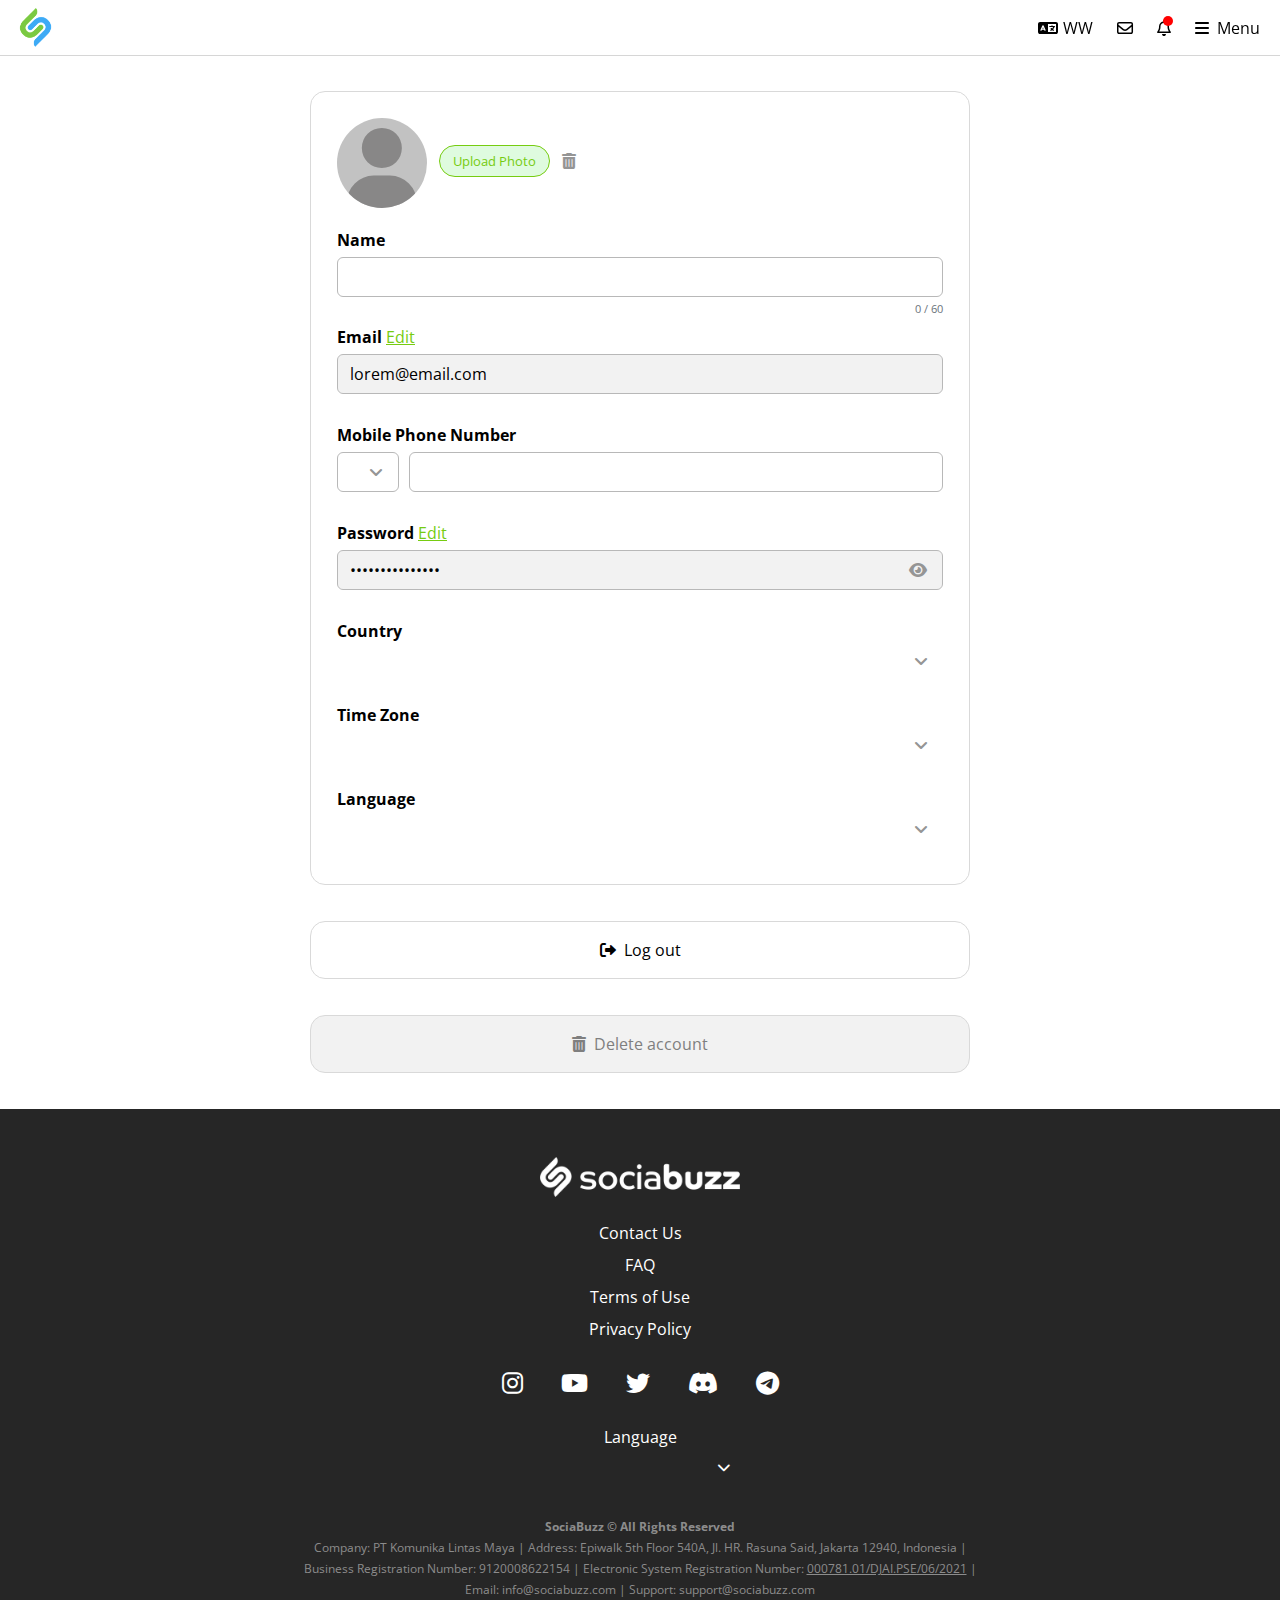
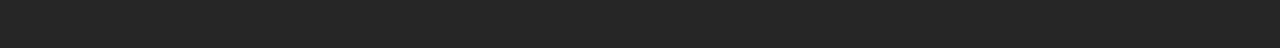
==== commit 5d378aed: "fixing feedback" ====
--- a/account.html
+++ b/account.html
@@ -63,8 +63,8 @@
                         <div class="">
                             <ul class="navbar-nav mr-auto align-items-center">
                                 <li class="nav-item px-1">
-                                    <div class="lang-container">
-                                        <select class="lang-select lang">
+                                    <div class="lang-container" data-toggle="tooltip" data-placement="top"  id="lang-head-tooltip">
+                                        <select class="lang-select lang select2">
                                             <option value="AF" selected>
                                                 Afrikaans
                                             </option>
@@ -176,7 +176,7 @@
                                                     class="fa-solid fa-language"
                                                 ></i>
                                             </span>
-                                            <p class="abrev-text-1">WW</p>
+                                            <p class="abrev-lang-head">WW</p>
                                         </div>
                                     </div>
                                 </li>
@@ -390,7 +390,7 @@
                                         aria-haspopup="true"
                                         aria-expanded="false"
                                         ><i class="fas fa-bars"> </i
-                                        ><span class="ml-2">Menu</span></a
+                                        ><span class="ml-2 menu-text">Menu</span></a
                                     >
                                     <div
                                         class="dropdown-menu dropdown-menu-right"
@@ -672,12 +672,17 @@
                                             class="sixteenpx label font-weight-bold"
                                             >Password
                                         </label>
-                                        <input
-                                            class="form-control"
-                                            id="password-input-modal"
-                                            value="lorem@email.com"
-                                            type="password"
-                                        />
+                                        <div class="pass-input">
+                                            <input
+                                                class="form-control"
+                                                value="lorem@email.com"
+                                                type="password"
+                                                name="password"
+                                            />
+                                            <button type="button" class="pass-switch">
+                                                <i class="fa-solid fa-eye"></i>
+                                            </button>
+                                        </div>
                                     </div>
                                 </div>
                                 <div class="modal-footer">
@@ -2165,13 +2170,18 @@
                                             ></span
                                         >
                                     </label>
-                                    <input
-                                        class="form-control"
-                                        readonly
-                                        value="lorem@email.com"
-                                        type="password"
-                                        name="password"
-                                    />
+                                    <div class="pass-input">
+                                        <input
+                                            class="form-control"
+                                            readonly
+                                            value="lorem@email.com"
+                                            type="password"
+                                            name="password"
+                                        />
+                                        <button type="button" class="pass-switch">
+                                            <i class="fa-solid fa-eye"></i>
+                                        </button>
+                                    </div>
                                 </div>
                                 <div class="form-group">
                                     <label class="sixteenpx label"
--- a/css/account.css
+++ b/css/account.css
@@ -119,6 +119,26 @@
     }
 }
 
+.pass-input {
+    position: relative;
+}
+
+.pass-input input {
+    padding-right: 2.5rem;
+}
+
+.pass-input button {
+    position: absolute;
+    top: 50%;
+    right: 1rem;
+    transform: translateY(-50%);
+    color: #959595;
+    background: none;
+    border: none;
+    outline: none;
+    padding: 0;
+}
+
 main {
     display: flex;
     justify-content: center;
@@ -155,8 +175,8 @@
 }
 
 .profile-section.section {
-    padding: 42px 28px;
-    padding-top: 28px;
+    padding: 26px;
+    padding-bottom: 42px;
 }
 
 .user-image-wrapper {
@@ -480,6 +500,11 @@
     width: 100%;
 }
 
+.flag.flag-np::before {
+    top: 2px;
+    bottom: 1px;
+}
+
 .form-group .select-container.rotate::after {
     transform: translateY(-50%) rotate(180deg);
 }
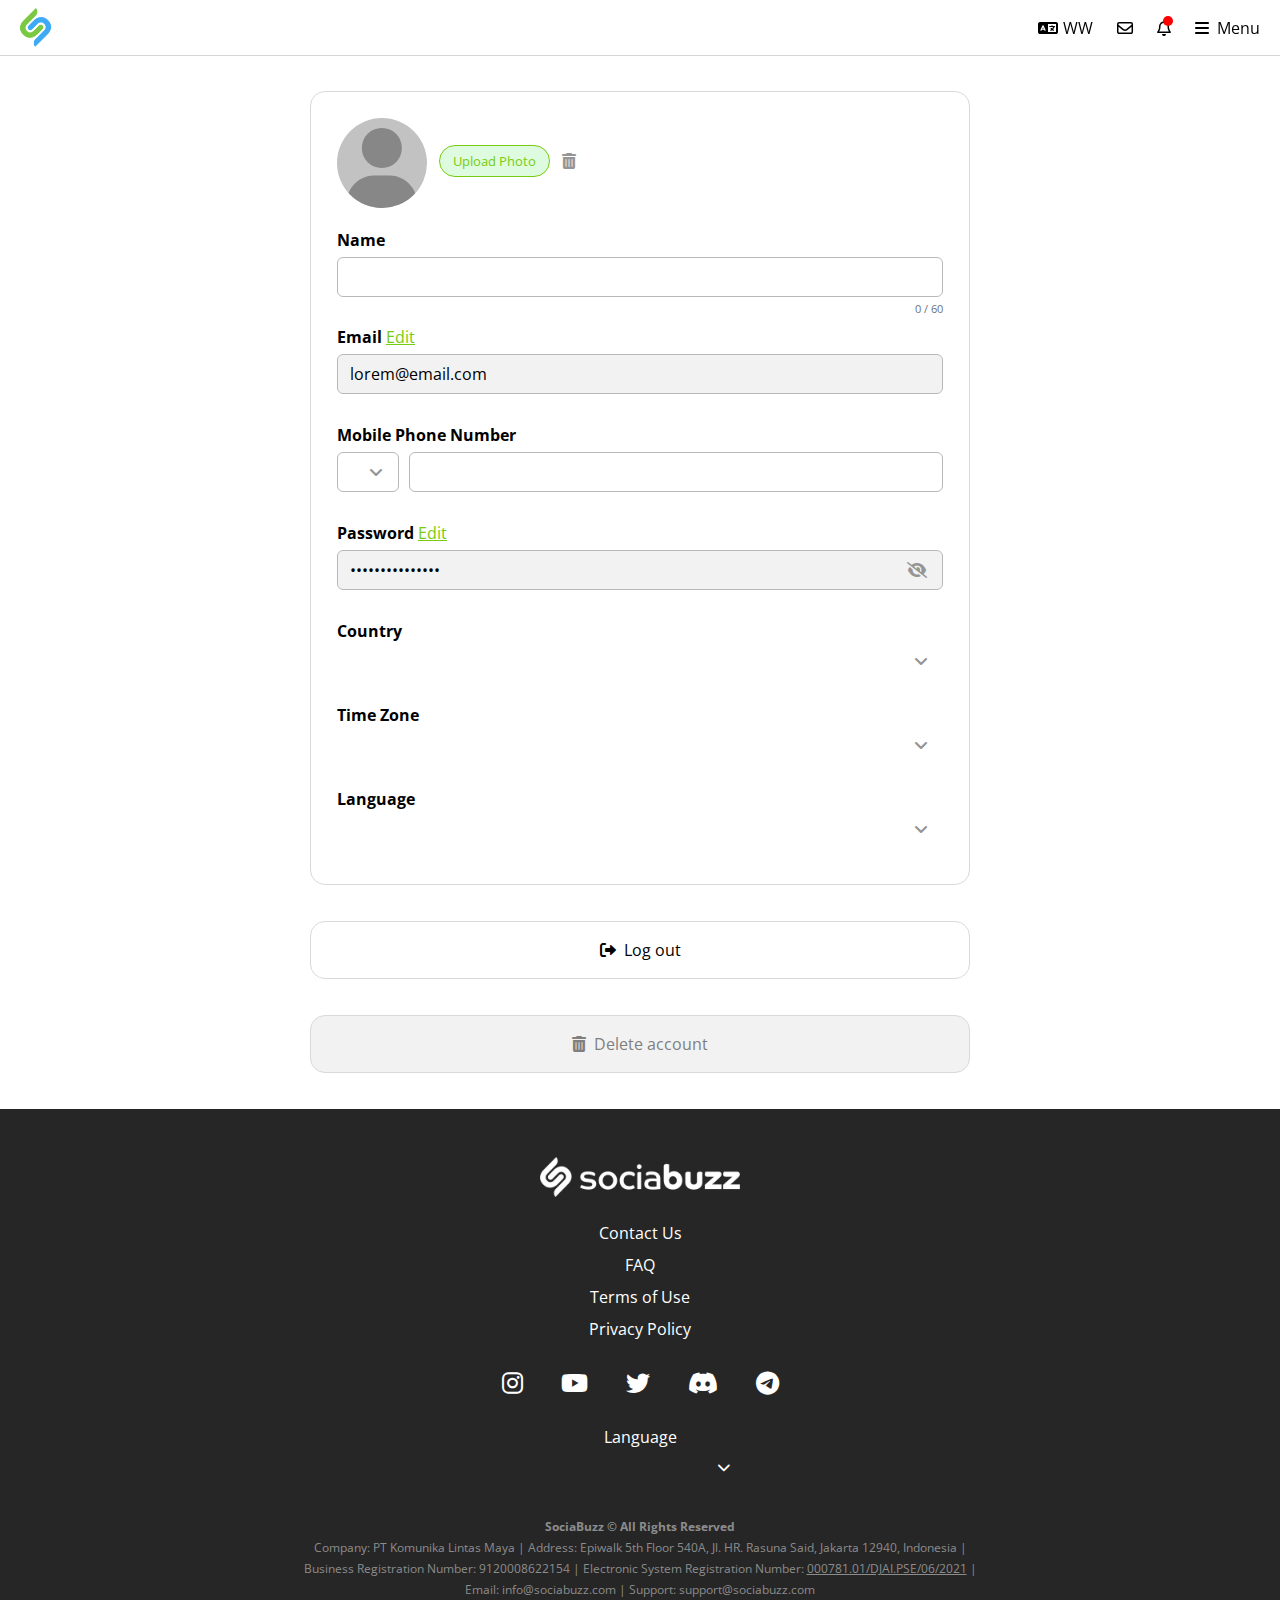
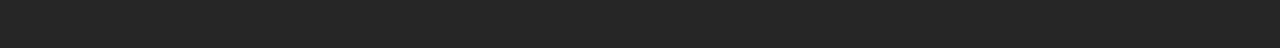
==== commit e525aae3: "fix home, account, navbar" ====
--- a/account.html
+++ b/account.html
@@ -680,7 +680,7 @@
                                                 name="password"
                                             />
                                             <button type="button" class="pass-switch">
-                                                <i class="fa-solid fa-eye"></i>
+                                                <i class="fa-solid fa-eye-slash"></i>
                                             </button>
                                         </div>
                                     </div>
@@ -2179,7 +2179,7 @@
                                             name="password"
                                         />
                                         <button type="button" class="pass-switch">
-                                            <i class="fa-solid fa-eye"></i>
+                                            <i class="fa-solid fa-eye-slash"></i>
                                         </button>
                                     </div>
                                 </div>
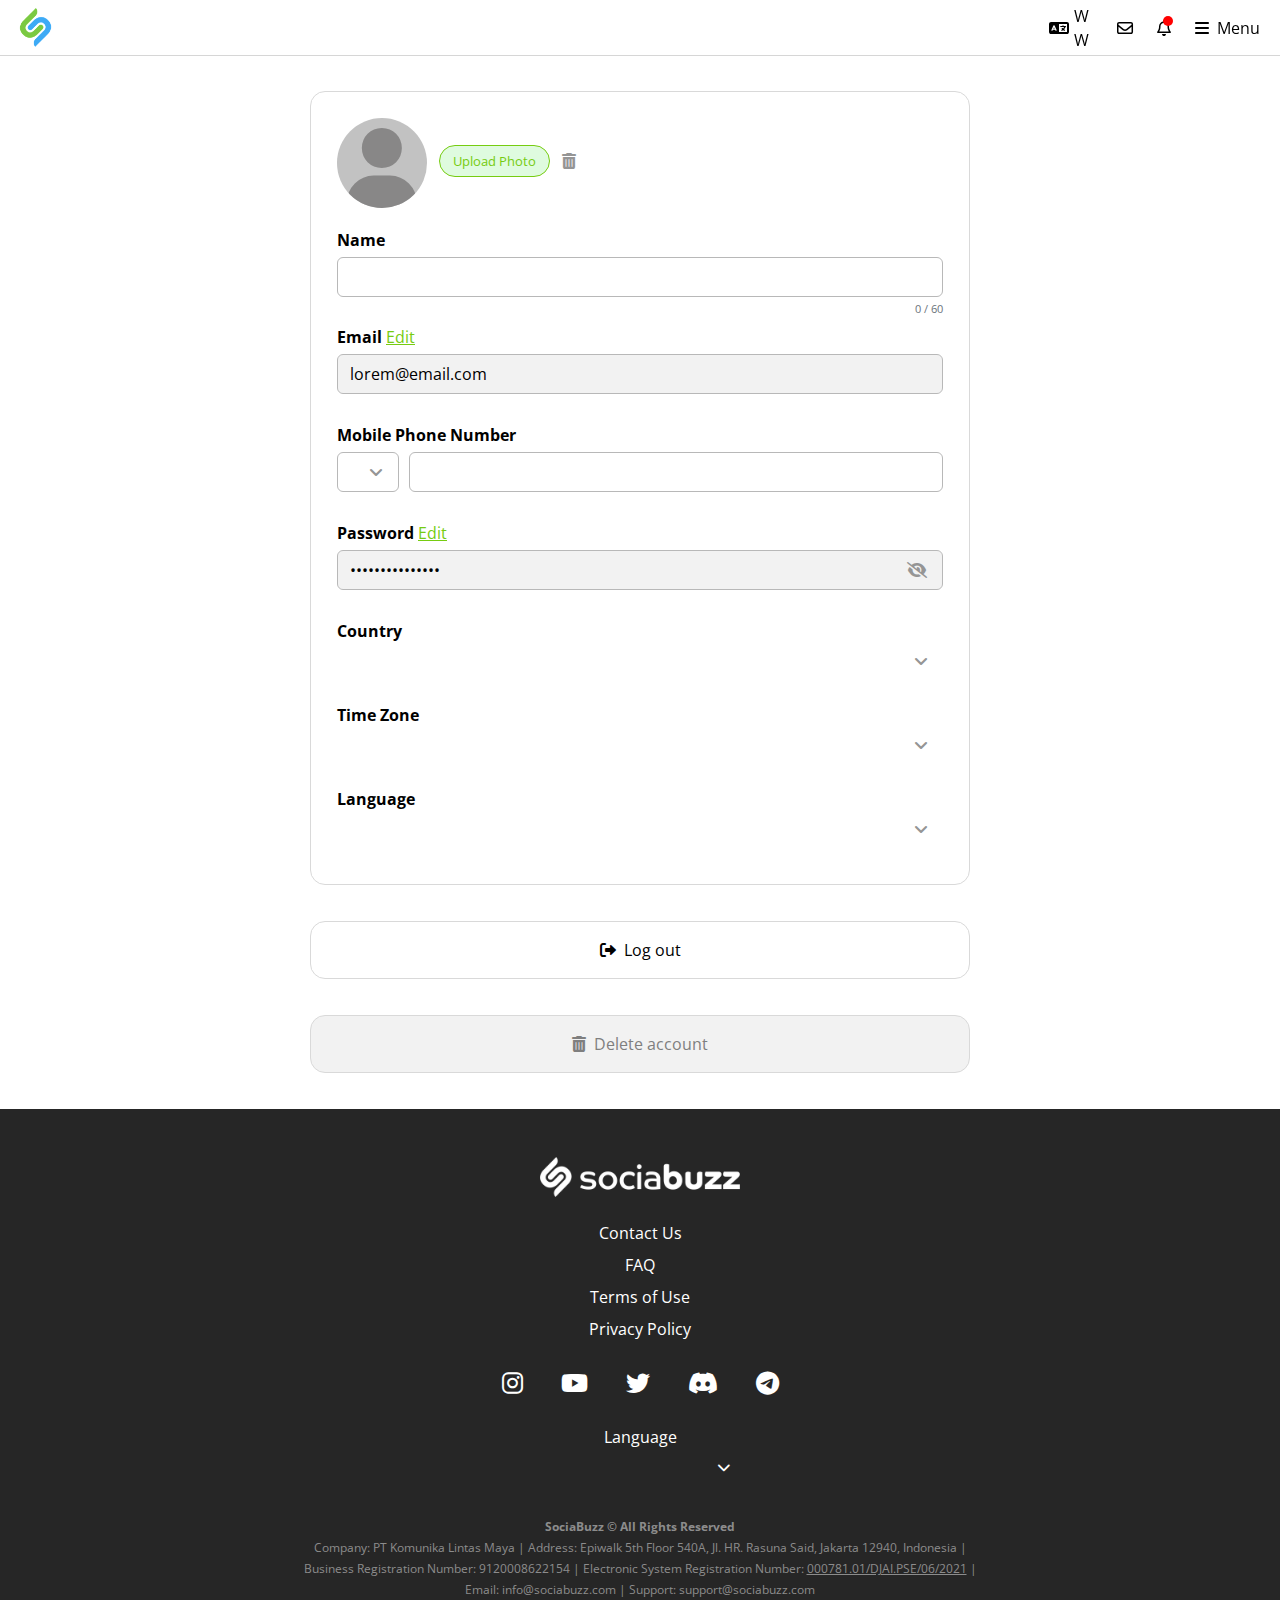
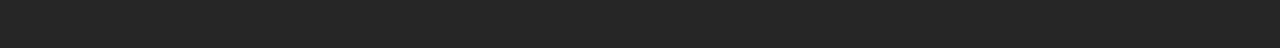
==== commit c3155282: "refactor" ====
--- a/account.html
+++ b/account.html
@@ -20,14 +20,9 @@
             crossorigin="anonymous"
             referrerpolicy="no-referrer"
         />
+        <link href="https://fonts.googleapis.com/css2?family=Open+Sans:wght@300;400;600;700;800&display=swap" rel="stylesheet">
+        
         <link rel="stylesheet" href="./tel/country-flag.css" />
-        <link
-            rel="stylesheet"
-            href="https://cdnjs.cloudflare.com/ajax/libs/spectrum/1.8.1/spectrum.min.css"
-            integrity="sha512-KuSX+43gVS5MEIJD2ewtrFPOHqC1PJnL8o2f5ciggPC0JUZ8XV0QXlfArO1mSzKkVFdRjsBDfrTU96C5SuRfqQ=="
-            crossorigin="anonymous"
-            referrerpolicy="no-referrer"
-        />
 
         <link
             rel="stylesheet"
@@ -37,7 +32,7 @@
             referrerpolicy="no-referrer"
         />
         
-        <link rel="stylesheet" href="./css/account.css" />
+        <link rel="stylesheet" href="./css/account_all.css" />
         <link
             rel="icon"
             href="./src/img/favicon.png"
--- a/css/account_all.css
+++ b/css/account_all.css
@@ -0,0 +1,2138 @@
+body {
+    font-family: "Open Sans", sans-serif;
+    color: black;
+    max-width: 100vw;
+    overflow-x: hidden;
+}
+
+:root {
+    --soft-gray: #fafafa;
+    --bg-gray: rgb(242, 242, 242);
+    --gray: rgb(191, 191, 191);
+    --darker-gray: rgb(127, 127, 127);
+    --font-size-ten: 0.833rem;
+    --font-size-eleven: 0.917rem;
+    --font-size-twelve: 1rem;
+    --font-size-eight: 0.667rem;
+    --font-size-seven: 0.583rem;
+    --font-size-fourteen: 1.167rem;
+    --font-size-24: 1.5rem;
+    --font-size-10: 0.625;
+    --font-size-12: 0.75rem;
+    --font-size-14: 0.875rem;
+    --font-size-16: 1rem;
+    --font-size-10: 0.625rem;
+    --green-color: #76cc11;
+}
+
+p {
+    margin-bottom: 0;
+}
+
+main {
+    max-width: 1440px;
+    margin: auto;
+    min-height: calc(100vh);
+    padding: 2.25rem 0rem;
+}
+
+textarea:focus,
+input[type="text"]:focus,
+input[type="password"]:focus,
+input[type="datetime"]:focus,
+input[type="datetime-local"]:focus,
+input[type="date"]:focus,
+input[type="month"]:focus,
+input[type="time"]:focus,
+input[type="week"]:focus,
+input[type="number"]:focus,
+input[type="email"]:focus,
+input[type="url"]:focus,
+input[type="search"]:focus,
+input[type="tel"]:focus,
+input[type="color"]:focus,
+.uneditable-input:focus {
+    box-shadow: none;
+    outline: 0 none;
+}
+
+a:focus,
+a:active {
+    background: transparent !important;
+    -webkit-box-shadow: none;
+    -moz-box-shadow: none;
+    box-shadow: none !important;
+    outline: none;
+}
+
+p {
+    overflow-wrap: break-word !important;
+    word-wrap: break-word;
+}
+
+input {
+    color: black !important;
+}
+
+button,
+label,
+p,
+a,
+span,
+h1,
+h2,
+h3,
+h4,
+h5,
+h6 {
+    font-family: "Open Sans", sans-serif !important;
+    overflow-wrap: break-word !important;
+    word-wrap: break-word;
+    word-break: break-word;
+}
+
+button {
+    word-break: break-all;
+}
+.select2-container {
+    box-sizing: border-box;
+    display: inline-block;
+    margin: 0;
+    position: relative;
+    vertical-align: middle;
+}
+.select2 {
+    width: 100% !important;
+}
+
+select {
+    opacity: 0;
+}
+
+.select2-container--default .select2-selection--single {
+    display: flex !important;
+    align-items: center !important;
+}
+
+.select2-selection__arrow {
+    display: none !important;
+}
+.select2-container .select2-selection--single {
+    box-sizing: border-box;
+    cursor: pointer;
+    display: block;
+    height: 40px;
+    user-select: none;
+    -webkit-user-select: none;
+    outline: none;
+}
+
+.select2-container .select2-selection--single .select2-selection__rendered {
+    display: block;
+    padding-left: 0.75rem;
+    padding-right: 20px;
+    overflow: hidden;
+    text-overflow: ellipsis;
+    white-space: nowrap;
+    font-size: 1rem;
+    padding-right: 1.5rem;
+}
+.select2-container .select2-selection--single .select2-selection__clear {
+    background-color: transparent;
+    border: none;
+    font-size: 1em;
+}
+.select2-container[dir="rtl"]
+    .select2-selection--single
+    .select2-selection__rendered {
+    padding-right: 8px;
+    padding-left: 20px;
+}
+.select2-container .select2-selection--multiple {
+    box-sizing: border-box;
+    cursor: pointer;
+    display: block;
+    min-height: 32px;
+    user-select: none;
+    -webkit-user-select: none;
+}
+.select2-container .select2-selection--multiple .select2-selection__rendered {
+    display: inline;
+    list-style: none;
+    padding: 0;
+}
+.select2-container .select2-selection--multiple .select2-selection__clear {
+    background-color: transparent;
+    border: none;
+    font-size: 1em;
+}
+.select2-container .select2-search--inline .select2-search__field {
+    box-sizing: border-box;
+    border: none;
+    font-size: 100%;
+    margin-top: 5px;
+    margin-left: 5px;
+    padding: 0;
+    max-width: 100%;
+    resize: none;
+    height: 18px;
+    vertical-align: bottom;
+    font-family: sans-serif;
+    overflow: hidden;
+    word-break: keep-all;
+    font-size: 0.833rem;
+    outline: none;
+}
+.select2-container
+    .select2-search--inline
+    .select2-search__field::-webkit-search-cancel-button {
+    -webkit-appearance: none;
+}
+.select2-dropdown {
+    background-color: white;
+    border: 1px solid #d9d9d9 !important;
+    border-radius: 10px !important;
+    box-sizing: border-box;
+    display: block;
+    position: absolute;
+    left: -100000px;
+    width: 100%;
+    z-index: 1051;
+    overflow: hidden;
+}
+
+.select2-results {
+    display: block;
+}
+.select2-results__options {
+    list-style: none;
+    margin: 0;
+    padding: 0;
+}
+.select2-results__option {
+    padding: 6px;
+    user-select: none;
+    -webkit-user-select: none;
+}
+.select2-results__option--selectable {
+    cursor: pointer;
+}
+.select2-container--open .select2-dropdown {
+    left: 0;
+}
+.select2-container--open .select2-dropdown--above {
+    border-bottom: none;
+    border-bottom-left-radius: 0;
+    border-bottom-right-radius: 0;
+}
+.select2-container--open .select2-dropdown--below {
+    border-top: none;
+    border-top-left-radius: 0;
+    border-top-right-radius: 0;
+}
+.select2-search--dropdown {
+    display: block;
+    padding: 4px;
+}
+.select2-search--dropdown .select2-search__field {
+    padding: 4px;
+    width: 100%;
+    box-sizing: border-box;
+    border-radius: 3px;
+}
+.select2-search--dropdown .select2-search__field:focus {
+    outline: none;
+    border: 1px solid var(--green-color) !important;
+}
+.select2-search--dropdown .select2-search__field::-webkit-search-cancel-button {
+    -webkit-appearance: none;
+}
+.select2-search--dropdown.select2-search--hide {
+    display: none;
+}
+.select2-close-mask {
+    border: 0;
+    margin: 0;
+    padding: 0;
+    display: block;
+    position: fixed;
+    left: 0;
+    top: 0;
+    min-height: 100%;
+    min-width: 100%;
+    height: auto;
+    width: auto;
+    opacity: 0;
+    z-index: 99;
+    background-color: #fff;
+    filter: alpha(opacity=0);
+}
+.select2-hidden-accessible {
+    border: 0 !important;
+    clip: rect(0 0 0 0) !important;
+    -webkit-clip-path: inset(50%) !important;
+    clip-path: inset(50%) !important;
+    height: 1px !important;
+    overflow: hidden !important;
+    padding: 0 !important;
+    position: absolute !important;
+    width: 1px !important;
+    white-space: nowrap !important;
+}
+.select2-container--default .select2-selection--single {
+    background-color: #fff;
+    border: 1px solid #c2c2c2;
+    border-radius: 4px;
+}
+.select2-container--default
+    .select2-selection--single
+    .select2-selection__rendered {
+    color: black;
+    line-height: 1.3;
+}
+.select2-container--default
+    .select2-selection--single
+    .select2-selection__clear {
+    cursor: pointer;
+    float: right;
+    font-weight: bold;
+    height: 26px;
+    margin-right: 20px;
+    padding-right: 0px;
+}
+.select2-container--default
+    .select2-selection--single
+    .select2-selection__placeholder {
+    color: #959595;
+    font-size: 0.875rem;
+}
+.select2-container--default
+    .select2-selection--single
+    .select2-selection__arrow {
+    height: 26px;
+    position: absolute;
+    top: 1px;
+    right: 1px;
+    width: 20px;
+}
+.select2-container--default[dir="rtl"]
+    .select2-selection--single
+    .select2-selection__clear {
+    float: left;
+}
+.select2-container--default[dir="rtl"]
+    .select2-selection--single
+    .select2-selection__arrow {
+    left: 1px;
+    right: auto;
+}
+.select2-container--default.select2-container--disabled
+    .select2-selection--single {
+    background-color: #eee;
+    cursor: default;
+}
+.select2-container--default.select2-container--disabled
+    .select2-selection--single
+    .select2-selection__clear {
+    display: none;
+}
+.select2-container--default.select2-container--open
+    .select2-selection--single
+    .select2-selection__arrow
+    b {
+    border-color: transparent transparent #888 transparent;
+    border-width: 0 4px 5px 4px;
+}
+.select2-container--default .select2-selection--multiple {
+    background-color: white;
+    border: 1px solid #aaa;
+    border-radius: 4px;
+    cursor: text;
+    padding-bottom: 5px;
+    padding-right: 5px;
+    position: relative;
+}
+.select2-container--default
+    .select2-selection--multiple.select2-selection--clearable {
+    padding-right: 25px;
+}
+.select2-container--default
+    .select2-selection--multiple
+    .select2-selection__clear {
+    cursor: pointer;
+    font-weight: bold;
+    height: 20px;
+    margin-right: 10px;
+    margin-top: 5px;
+    position: absolute;
+    right: 0;
+    padding: 1px;
+}
+.select2-container--default
+    .select2-selection--multiple
+    .select2-selection__choice {
+    background-color: #e4e4e4;
+    border: 1px solid #aaa;
+    border-radius: 4px;
+    box-sizing: border-box;
+    display: inline-block;
+    margin-left: 5px;
+    margin-top: 5px;
+    padding: 0;
+    padding-left: 20px;
+    position: relative;
+    max-width: 100%;
+    overflow: hidden;
+    text-overflow: ellipsis;
+    vertical-align: bottom;
+    white-space: nowrap;
+}
+.select2-container--default
+    .select2-selection--multiple
+    .select2-selection__choice__display {
+    cursor: default;
+    padding-left: 2px;
+    padding-right: 5px;
+}
+.select2-container--default
+    .select2-selection--multiple
+    .select2-selection__choice__remove {
+    background-color: transparent;
+    border: none;
+    border-right: 1px solid #aaa;
+    border-top-left-radius: 4px;
+    border-bottom-left-radius: 4px;
+    color: #999;
+    cursor: pointer;
+    font-size: 1em;
+    font-weight: bold;
+    padding: 0 4px;
+    position: absolute;
+    left: 0;
+    top: 0;
+}
+.select2-container--default
+    .select2-selection--multiple
+    .select2-selection__choice__remove:hover,
+.select2-container--default
+    .select2-selection--multiple
+    .select2-selection__choice__remove:focus {
+    background-color: #f1f1f1;
+    color: #333;
+    outline: none;
+}
+.select2-container--default[dir="rtl"]
+    .select2-selection--multiple
+    .select2-selection__choice {
+    margin-left: 5px;
+    margin-right: auto;
+}
+.select2-container--default[dir="rtl"]
+    .select2-selection--multiple
+    .select2-selection__choice__display {
+    padding-left: 5px;
+    padding-right: 2px;
+}
+.select2-container--default[dir="rtl"]
+    .select2-selection--multiple
+    .select2-selection__choice__remove {
+    border-left: 1px solid #aaa;
+    border-right: none;
+    border-top-left-radius: 0;
+    border-bottom-left-radius: 0;
+    border-top-right-radius: 4px;
+    border-bottom-right-radius: 4px;
+}
+.select2-container--default[dir="rtl"]
+    .select2-selection--multiple
+    .select2-selection__clear {
+    float: left;
+    margin-left: 10px;
+    margin-right: auto;
+}
+.select2-container--default.select2-container--focus
+    .select2-selection--multiple {
+    border: solid black 1px;
+    outline: 0;
+}
+.select2-container--default.select2-container--disabled
+    .select2-selection--multiple {
+    background-color: #eee;
+    cursor: default;
+}
+.select2-container--default.select2-container--disabled
+    .select2-selection__choice__remove {
+    display: none;
+}
+.select2-container--default.select2-container--open.select2-container--above
+    .select2-selection--single,
+.select2-container--default.select2-container--open.select2-container--above
+    .select2-selection--multiple {
+    border-top-left-radius: 0;
+    border-top-right-radius: 0;
+}
+.select2-container--default.select2-container--open.select2-container--below
+    .select2-selection--single,
+.select2-container--default.select2-container--open.select2-container--below
+    .select2-selection--multiple {
+    border-bottom-left-radius: 0;
+    border-bottom-right-radius: 0;
+}
+.select2-container--default .select2-search--dropdown .select2-search__field {
+    border: 1px solid #aaa;
+    font-size: 0.875rem;
+}
+.select2-container--default .select2-search--inline .select2-search__field {
+    background: transparent;
+    border: none;
+    outline: 0;
+    box-shadow: none;
+    -webkit-appearance: textfield;
+}
+.select2-container--default .select2-results > .select2-results__options {
+    max-height: 217px;
+    overflow-y: auto;
+    font-size: 0.875rem;
+}
+.select2-container--default .select2-results__option .select2-results__option {
+    padding-left: 1em;
+}
+.select2-container--default
+    .select2-results__option
+    .select2-results__option
+    .select2-results__group {
+    padding-left: 0;
+}
+.select2-container--default
+    .select2-results__option
+    .select2-results__option
+    .select2-results__option {
+    margin-left: -1em;
+    padding-left: 2em;
+}
+.select2-container--default
+    .select2-results__option
+    .select2-results__option
+    .select2-results__option
+    .select2-results__option {
+    margin-left: -2em;
+    padding-left: 3em;
+}
+.select2-container--default
+    .select2-results__option
+    .select2-results__option
+    .select2-results__option
+    .select2-results__option
+    .select2-results__option {
+    margin-left: -3em;
+    padding-left: 4em;
+}
+.select2-container--default
+    .select2-results__option
+    .select2-results__option
+    .select2-results__option
+    .select2-results__option
+    .select2-results__option
+    .select2-results__option {
+    margin-left: -4em;
+    padding-left: 5em;
+}
+.select2-container--default
+    .select2-results__option
+    .select2-results__option
+    .select2-results__option
+    .select2-results__option
+    .select2-results__option
+    .select2-results__option
+    .select2-results__option {
+    margin-left: -5em;
+    padding-left: 6em;
+}
+.select2-container--default .select2-results__option--group {
+    padding: 0;
+}
+.select2-container--default .select2-results__option--disabled {
+    color: #999;
+}
+.select2-container--default .select2-results__option--selected {
+    background-color: #ebebeb;
+    color: black;
+}
+.select2-container--default
+    .select2-results__option--highlighted.select2-results__option--selectable {
+    background-color: #f0f0f0;
+    color: black;
+}
+.select2-container--default .select2-results__group {
+    cursor: default;
+    display: block;
+    padding: 6px;
+}
+.select2-container--classic .select2-selection--single {
+    background-color: #f7f7f7;
+    border: 1px solid #aaa;
+    border-radius: 4px;
+    outline: 0;
+    background-image: -webkit-linear-gradient(top, white 50%, #eee 100%);
+    background-image: -o-linear-gradient(top, white 50%, #eee 100%);
+    background-image: linear-gradient(to bottom, white 50%, #eee 100%);
+    background-repeat: repeat-x;
+    filter: progid:DXImageTransform.Microsoft.gradient(startColorstr='#FFFFFFFF', endColorstr='#FFEEEEEE', GradientType=0);
+}
+
+.select2-container--classic
+    .select2-selection--single
+    .select2-selection__rendered {
+    color: #444;
+    line-height: 28px;
+}
+
+.select2-selection__rendered:focus {
+    outline: none !important;
+}
+.select2-container--classic
+    .select2-selection--single
+    .select2-selection__clear {
+    cursor: pointer;
+    float: right;
+    font-weight: bold;
+    height: 26px;
+    margin-right: 20px;
+}
+.select2-container--classic
+    .select2-selection--single
+    .select2-selection__placeholder {
+    color: #999;
+}
+.select2-container--classic
+    .select2-selection--single
+    .select2-selection__arrow {
+    background-color: #ddd;
+    border: none;
+    border-left: 1px solid #aaa;
+    border-top-right-radius: 4px;
+    border-bottom-right-radius: 4px;
+    height: 26px;
+    position: absolute;
+    top: 1px;
+    right: 1px;
+    width: 20px;
+    background-image: -webkit-linear-gradient(top, #eee 50%, #ccc 100%);
+    background-image: -o-linear-gradient(top, #eee 50%, #ccc 100%);
+    background-image: linear-gradient(to bottom, #eee 50%, #ccc 100%);
+    background-repeat: repeat-x;
+    filter: progid:DXImageTransform.Microsoft.gradient(startColorstr='#FFEEEEEE', endColorstr='#FFCCCCCC', GradientType=0);
+}
+.select2-container--classic
+    .select2-selection--single
+    .select2-selection__arrow
+    b {
+    border-color: #888 transparent transparent transparent;
+    border-style: solid;
+    border-width: 5px 4px 0 4px;
+    height: 0;
+    left: 50%;
+    margin-left: -4px;
+    margin-top: -2px;
+    position: absolute;
+    top: 50%;
+    width: 0;
+}
+.select2-container--classic[dir="rtl"]
+    .select2-selection--single
+    .select2-selection__clear {
+    float: left;
+}
+.select2-container--classic[dir="rtl"]
+    .select2-selection--single
+    .select2-selection__arrow {
+    border: none;
+    border-right: 1px solid #aaa;
+    border-radius: 0;
+    border-top-left-radius: 4px;
+    border-bottom-left-radius: 4px;
+    left: 1px;
+    right: auto;
+}
+.select2-container--classic.select2-container--open .select2-selection--single {
+    border: 1px solid var(--green-color);
+}
+.select2-container--classic.select2-container--open
+    .select2-selection--single
+    .select2-selection__arrow {
+    background: transparent;
+    border: none;
+}
+.select2-container--classic.select2-container--open
+    .select2-selection--single
+    .select2-selection__arrow
+    b {
+    border-color: transparent transparent #888 transparent;
+    border-width: 0 4px 5px 4px;
+}
+.select2-container--classic.select2-container--open.select2-container--above
+    .select2-selection--single {
+    border-top: none;
+    border-top-left-radius: 0;
+    border-top-right-radius: 0;
+    background-image: -webkit-linear-gradient(top, white 0%, #eee 50%);
+    background-image: -o-linear-gradient(top, white 0%, #eee 50%);
+    background-image: linear-gradient(to bottom, white 0%, #eee 50%);
+    background-repeat: repeat-x;
+    filter: progid:DXImageTransform.Microsoft.gradient(startColorstr='#FFFFFFFF', endColorstr='#FFEEEEEE', GradientType=0);
+}
+.select2-container--classic.select2-container--open.select2-container--below
+    .select2-selection--single {
+    border-bottom: none;
+    border-bottom-left-radius: 0;
+    border-bottom-right-radius: 0;
+    background-image: -webkit-linear-gradient(top, #eee 50%, white 100%);
+    background-image: -o-linear-gradient(top, #eee 50%, white 100%);
+    background-image: linear-gradient(to bottom, #eee 50%, white 100%);
+    background-repeat: repeat-x;
+    filter: progid:DXImageTransform.Microsoft.gradient(startColorstr='#FFEEEEEE', endColorstr='#FFFFFFFF', GradientType=0);
+}
+.select2-container--classic .select2-selection--multiple {
+    background-color: white;
+    border: 1px solid #aaa;
+    border-radius: 4px;
+    cursor: text;
+    outline: 0;
+    padding-bottom: 5px;
+    padding-right: 5px;
+}
+
+.select2-container--classic
+    .select2-selection--multiple
+    .select2-selection__clear {
+    display: none;
+}
+.select2-container--classic
+    .select2-selection--multiple
+    .select2-selection__choice {
+    background-color: #e4e4e4;
+    border: 1px solid #aaa;
+    border-radius: 4px;
+    display: inline-block;
+    margin-left: 5px;
+    margin-top: 5px;
+    padding: 0;
+}
+.select2-container--classic
+    .select2-selection--multiple
+    .select2-selection__choice__display {
+    cursor: default;
+    padding-left: 2px;
+    padding-right: 5px;
+}
+.select2-container--classic
+    .select2-selection--multiple
+    .select2-selection__choice__remove {
+    background-color: transparent;
+    border: none;
+    border-top-left-radius: 4px;
+    border-bottom-left-radius: 4px;
+    color: #888;
+    cursor: pointer;
+    font-size: 1em;
+    font-weight: bold;
+    padding: 0 4px;
+}
+.select2-container--classic
+    .select2-selection--multiple
+    .select2-selection__choice__remove:hover {
+    color: #555;
+    outline: none;
+}
+.select2-container--classic[dir="rtl"]
+    .select2-selection--multiple
+    .select2-selection__choice {
+    margin-left: 5px;
+    margin-right: auto;
+}
+.select2-container--classic[dir="rtl"]
+    .select2-selection--multiple
+    .select2-selection__choice__display {
+    padding-left: 5px;
+    padding-right: 2px;
+}
+.select2-container--classic[dir="rtl"]
+    .select2-selection--multiple
+    .select2-selection__choice__remove {
+    border-top-left-radius: 0;
+    border-bottom-left-radius: 0;
+    border-top-right-radius: 4px;
+    border-bottom-right-radius: 4px;
+}
+.select2-container--classic.select2-container--open
+    .select2-selection--multiple {
+    border: 1px solid #5897fb;
+}
+.select2-container--classic.select2-container--open.select2-container--above
+    .select2-selection--multiple {
+    border-top: none;
+    border-top-left-radius: 0;
+    border-top-right-radius: 0;
+}
+.select2-container--classic.select2-container--open.select2-container--below
+    .select2-selection--multiple {
+    border-bottom: none;
+    border-bottom-left-radius: 0;
+    border-bottom-right-radius: 0;
+}
+.select2-container--classic .select2-search--dropdown .select2-search__field {
+    outline: none !important;
+    border: none !important;
+    display: none;
+}
+.select2-container--classic
+    .select2-search--dropdown
+    .select2-search__field:focus {
+    outline: none;
+    border: none;
+}
+.select2-container--classic .select2-search--inline .select2-search__field {
+    outline: 0;
+    box-shadow: none;
+}
+.select2-container--classic .select2-dropdown {
+    background-color: white;
+    border: 1px solid transparent;
+}
+.select2-container--classic .select2-dropdown--above {
+    border-bottom: none;
+}
+.select2-container--classic .select2-dropdown--below {
+    border-top: none;
+}
+.select2-container--classic .select2-results > .select2-results__options {
+    max-height: 200px;
+    overflow-y: auto;
+}
+.select2-container--classic .select2-results__option--group {
+    padding: 0;
+}
+.select2-container--classic .select2-results__option--disabled {
+    color: grey;
+}
+.select2-container--classic
+    .select2-results__option--highlighted.select2-results__option--selectable {
+    background-color: #3875d7;
+    color: white;
+}
+.select2-container--classic .select2-results__group {
+    cursor: default;
+    display: block;
+    padding: 6px;
+}
+.select2-container--classic.select2-container--open .select2-dropdown {
+    border-color: #5897fb;
+}
+header {
+    position: -webkit-sticky; /* Safari */
+    position: sticky;
+    top: 0;
+    z-index: 999;
+}
+
+header.hide {
+    display: none;
+}
+.navbar {
+    background: white;
+    height: 55px;
+    font-family: "Open Sans", sans-serif;
+    --font-size-eleven: 0.967rem;
+    box-shadow: 0px 1px 0px #00000029;
+    flex-flow: row nowrap;
+    justify-content: flex-start;
+    padding: 0.5rem 1rem;
+    padding-right: 20px;
+}
+
+.navbar select {
+    opacity: 0;
+}
+
+.header-pro-logo {
+    height: 39px;
+    width: 39px;
+    object-fit: contain;
+}
+
+.dropdown-menu {
+    border-radius: 15px;
+    padding: 0.5rem 0;
+    max-width: 270px;
+    min-width: 215px;
+    border: 1px solid #d9d9d9;
+    height: calc(100vh - 50px);
+    max-height: 380px;
+    overflow-y: auto;
+}
+
+.dropdown-menu.notification {
+    min-width: 18rem;
+    padding: 1rem 0;
+    max-height: 405px;
+}
+
+.dropdown-item .text {
+    margin-left: 0.7rem;
+    font-size: 1rem;
+    overflow: hidden;
+    text-overflow: ellipsis;
+    white-space: nowrap;
+}
+
+.dropdown-item {
+    padding: 0.5rem 1rem !important;
+}
+
+.message-container {
+    display: flex;
+    align-items: center;
+}
+
+.message-container.read .read-notif {
+    background-color: #76cc11;
+    pointer-events: none;
+}
+
+.message-container.read a {
+    color: black;
+}
+
+.message-container:hover {
+    background-color: #f0f0f0;
+}
+
+.message-container a {
+    display: flex;
+    font-size: var(--font-size-eight);
+    color: gray;
+    text-decoration: none;
+    padding: 0.5rem 1rem;
+}
+
+.message-container a p {
+    padding-left: 0.5rem;
+}
+.message-container a .time {
+    font-size: var(--font-size-seven);
+}
+
+.message-container a .message {
+    display: -webkit-box;
+    -webkit-line-clamp: 3;
+    -webkit-box-orient: vertical;
+    overflow: hidden;
+    word-wrap: break-word;
+    word-break: keep-all;
+    word-break: break-all;
+    width: auto;
+    padding-right: 1rem;
+}
+
+.notif-title {
+    font-size: var(--font-size-eleven);
+    padding: 0rem 1rem;
+}
+
+.message-container img {
+    max-height: 48.024px;
+    max-width: 48.024px;
+    border-radius: 50%;
+    object-fit: cover;
+    object-position: center;
+}
+
+nav .nav-link {
+    font-size: 1rem;
+    color: black;
+    position: relative;
+    height: 2.5rem;
+    display: flex;
+    align-items: center;
+}
+
+.dropdown-menu .nav-link {
+    height: auto;
+}
+
+.nav-link.red-dot::after {
+    content: "";
+    position: absolute;
+    right: 20%;
+    top: 20%;
+    height: 10px;
+    width: 10px;
+    background-color: red;
+    border-radius: 50%;
+}
+
+.read-notif {
+    display: block;
+    flex: 0 0 10px;
+    height: 10px;
+    width: 10px;
+    border-radius: 50%;
+    border: 0.5px solid gray;
+    padding: 0;
+    background-color: transparent;
+    align-self: center;
+    pointer-events: all;
+}
+
+.read-notif.read {
+    background-color: #76cc11;
+}
+
+.read-all-btn {
+    background: none;
+    padding: 0;
+    border: none;
+    outline: none;
+    font-size: var(--font-size-eight);
+    margin-left: 1rem;
+    color: #76cc11;
+}
+
+nav .nav-link:hover {
+    color: #76cc11;
+}
+.dropdown-item.nav-link:hover {
+    color: black;
+    background-color: #f0f0f0;
+}
+
+.bell-icon {
+    width: 1rem !important;
+}
+
+ul.nav-tabs {
+    padding-left: 0;
+}
+
+.nav-item:last-of-type {
+    padding-right: 0 !important;
+}
+
+.nav-item:last-of-type .nav-link {
+    padding-right: 0 !important;
+}
+
+.nav-item {
+    position: relative;
+}
+
+.menu-text {
+    max-width: 72px;
+    text-overflow: ellipsis;
+    overflow: hidden;
+    white-space: nowrap;
+}
+
+.lang-container {
+    display: flex;
+    position: relative;
+    height: 100%;
+    padding: 0 0.5rem;
+}
+
+.lang-container .abrev {
+    display: flex;
+    align-items: center;
+}
+
+.select2-dropdown.navbar-dropdown {
+    min-width: 200px;
+    right: 0;
+    left: -7rem !important;
+    top: 0.5rem;
+}
+
+.lang-container .select2-container {
+    position: absolute;
+    left: 0;
+    right: 0;
+    bottom: 0;
+    top: 0;
+    opacity: 0;
+}
+
+.select2-container
+    .select2-container
+    .select2-selection--single
+    .select2-selection__rendered {
+    display: none !important;
+}
+
+.lang-container .select2-selection__rendered {
+    display: none !important;
+}
+
+.lang-container:hover {
+    color: var(--green-color);
+}
+
+.abrev .abrev-lang-head {
+    margin-left: 5px;
+}
+
+.tooltip {
+    pointer-events: none;
+}
+
+@media (max-width: 768px) {
+    .navbar-expand-md .navbar-collapse {
+        display: flex;
+        flex-basis: auto;
+        flex-direction: row;
+    }
+
+    .navbar-expand-md .navbar-nav .nav-link {
+        padding-right: 0.5rem;
+        padding-left: 0.5rem;
+    }
+    .navbar-nav {
+        flex-direction: row;
+    }
+
+    .navbar-nav .dropdown-menu {
+        position: absolute;
+    }
+}
+
+@media (max-width: 400px) {
+    .nav-item {
+        position: static;
+    }
+
+    .dropdown-menu {
+        right: 1rem;
+        top: auto;
+    }
+
+    .navbar-expand-md .navbar-nav .nav-link {
+        padding-left: 0;
+    }
+
+    .dropdown-menu.notification {
+        width: 80%;
+    }
+
+    .select2-dropdown.navbar-dropdown {
+        min-width: 200px;
+        top: 0.5rem;
+    }
+}
+
+@media (max-width: 370px) {
+    .select2-dropdown.navbar-dropdown {
+        right: 0;
+        left: 0 !important;
+        top: 0.5rem;
+    }
+}
+.button {
+    width: fit-content !important;
+    font-size: 1rem;
+    font-weight: 400 !important;
+    padding: 7px 13px !important;
+    cursor: pointer !important;
+    word-break: break-all;
+}
+.d-flex {
+    /* OLD - iOS 6-, Safari 3.1-6 */
+    display: -webkit-box;
+    /* OLD - Firefox 19- (buggy but mostly works) */
+    display: -moz-box;
+    /* TWEENER - IE 10 */
+    display: -ms-flexbox;
+    /* NEW - Chrome */
+    display: -webkit-flex;
+    display: flex;
+}
+
+.bold {
+    font-weight: bold;
+}
+
+.text-primary {
+    color: var(--green-color) !important;
+}
+
+.green-text {
+    color: #76cc11;
+}
+
+.red-text {
+    color: #ff0000;
+}
+
+.gray-text {
+    color: #959595;
+}
+
+.caption {
+    font-size: 0.85rem;
+    color: #000;
+}
+.text-btn {
+    background: none;
+    outline: none !important;
+    border: none;
+    padding: 0;
+}
+.twentyfivebold {
+    font-size: 1.6rem !important;
+    font-weight: 700;
+}
+.fourteenbold {
+    font-size: 0.875rem !important;
+    font-weight: 700;
+}
+
+.fourteenpx {
+    font-size: var(--font-size-14);
+}
+.tenpx {
+    font-size: 0.833rem;
+}
+
+.eightpx {
+    font-size: var(--font-size-eight);
+}
+.elevenpx {
+    font-size: 0.917rem;
+}
+
+.twelvepx {
+    font-size: var(--font-size-12);
+}
+
+.sixteenpx {
+    font-size: var(--font-size-16);
+}
+.ninepx {
+    font-size: 0.75rem;
+}
+.font-weight-light {
+    font-weight: 400;
+}
+.font-weight-x-bold {
+    font-weight: 800;
+}
+.font-weight-bold {
+    font-weight: 700 !important;
+}
+
+.underline-btn {
+    padding: 0;
+    background: none;
+    border: none;
+    outline: none;
+    text-decoration: underline;
+}
+
+.pointer {
+    cursor: pointer;
+}
+.break-word {
+    overflow-wrap: break-word;
+    word-wrap: break-word;
+    word-break: break-word;
+}
+
+.btn-primary {
+    min-height: 46px;
+    padding: 0 36px;
+    border-radius: 4px;
+    font-size: 1rem;
+    font-weight: 800;
+    color: #fff !important;
+    word-break: break-all;
+}
+
+.btn-primary:focus,
+.btn-primary:active {
+    background-color: #ffeded !important;
+    border: 1px solid #ffeded !important;
+    box-shadow: none !important;
+}
+.btn-outline-primary,
+.btn-fill-light,
+.btn-edit-sm {
+    min-height: 46px;
+    padding: 0 36px;
+    border-radius: 4px;
+    font-weight: 800;
+    border: 1px solid;
+    outline: none;
+    word-break: break-all;
+    line-height: 1.2;
+}
+.btn-fill-light.active {
+    background-color: var(--green-color);
+    color: #fff !important;
+}
+.btn-fill-light.active:hover {
+    background-color: var(--green-color);
+    filter: brightness(0.95);
+}
+.btn-outline-primary:hover,
+.btn-fill-light:hover,
+.btn-edit-sm:hover {
+    background-color: var(--green-color);
+}
+a.btn.btn-primary {
+    /* OLD - iOS 6-, Safari 3.1-6 */
+    display: -webkit-box;
+    /* OLD - Firefox 19- (buggy but mostly works) */
+    display: -moz-box;
+    /* TWEENER - IE 10 */
+    display: -ms-flexbox;
+    /* NEW - Chrome */
+    display: -webkit-flex;
+    display: flex;
+    align-items: center;
+    justify-content: center;
+    text-decoration: none;
+}
+.btn-rounded {
+    border-radius: 2rem;
+}
+.btn-fill-light {
+    background: rgb(223, 251, 223);
+    border-radius: 30px;
+    min-height: unset;
+    padding: 12px 0.75rem;
+    color: var(--green-color) !important;
+    width: 100%;
+}
+
+.btn-fill-light:hover {
+    color: #fff !important;
+}
+.btn-fill-light svg {
+    margin-left: 0;
+}
+.btn-edit-sm {
+    padding: 0.2rem 0.8rem;
+    border-radius: 1rem;
+    font-size: 0.7rem;
+    min-height: 1rem;
+}
+.btn-edit-sm:hover {
+    color: #fff;
+}
+.btn.focus,
+.btn:focus {
+    outline: none;
+    box-shadow: none;
+}
+
+.bg-dark {
+    background-color: #262626 !important;
+}
+
+.form-control {
+    border-radius: 6px !important;
+    height: 40px;
+    border-color: #b8b8b8;
+}
+
+.form-control:focus {
+    border-color: var(--green-color) !important;
+}
+
+.modal-dialog {
+    margin: 0.5rem auto !important;
+    padding: 0 20px;
+}
+footer {
+    padding-left: 20px;
+    padding-right: 20px;
+    text-align: center;
+    color: #fff;
+    font-size: 0.875rem;
+}
+footer.hide {
+    display: none;
+}
+footer img {
+    height: 40px;
+    margin-bottom: 30px !important;
+    font-size: 1rem;
+}
+footer .copyright {
+    color: rgba(255, 255, 255, 0.4);
+}
+footer h3 {
+    margin-bottom: 18px;
+    color: #fff;
+}
+
+footer a {
+    color: #fff !important;
+    font-size: 1rem;
+}
+
+footer .socials a {
+    margin: 0 16px;
+    font-size: 1.5rem;
+    text-decoration: none !important;
+}
+
+footer .footer-wrapper {
+    max-width: 677px;
+    margin: 0 auto;
+}
+
+footer .comp-desc a {
+    color: #8c8c8c !important;
+    font-size: 0.75rem;
+    text-decoration: underline;
+}
+
+footer .comp-desc {
+    font-size: 0.75rem;
+    line-height: 1.75;
+}
+
+footer p {
+    color: #8c8c8c;
+}
+
+footer .select-wrapper p {
+    color: #fff;
+    font-size: 1rem;
+    margin-bottom: 7px;
+    line-height: 1.5;
+}
+
+footer .select-wrapper {
+    margin-bottom: 37px;
+}
+
+footer .select2-container {
+    max-width: 250px;
+}
+
+footer .select2-container--default .select2-selection--single {
+    background: transparent;
+    color: white;
+    margin: 0 auto;
+}
+
+footer
+    .select2-container--default
+    .select2-selection--single
+    .select2-selection__rendered {
+    color: white;
+    font-size: 1rem !important;
+}
+
+.select2-dropdown.footer-dropdown {
+    background-color: #252525 !important;
+    max-width: 250px;
+    min-width: unset;
+    overflow: hidden;
+}
+
+.footer-dropdown
+    .select2-container--default
+    .select2-results
+    > .select2-results__options {
+    max-height: 100px !important;
+}
+
+.footer-dropdown ul {
+    max-height: 120px !important;
+}
+
+.footer-dropdown ul li {
+    color: #fff !important;
+}
+
+.footer-dropdown ul li.select2-results__option--selected {
+    color: #252525 !important;
+    font-size: 0.875rem !important;
+}
+
+.footer-dropdown ul li {
+    font-size: 0.875rem !important;
+}
+
+.footer-dropdown ul li.select2-results__option--highlighted {
+    color: #252525 !important;
+    font-size: 0.875rem !important;
+}
+
+footer .select-container.rotate span.arrow-icon {
+    transform: translateY(-50%) rotate(180deg);
+}
+
+footer
+    .select2-container
+    .select2-selection--single
+    .select2-selection__rendered {
+    display: block;
+    max-width: 250px;
+    padding-right: 1.4rem !important;
+    padding-left: 1.4rem !important;
+}
+
+footer .select-container {
+    position: relative;
+    display: inline-block;
+    width: 200px;
+}
+
+.footer-dropdown .select2-search--dropdown .select2-search__field:focus {
+    border: none !important;
+}
+
+footer .select2-container .select2-selection--single {
+    border: 1px solid #fff;
+    display: flex;
+    text-align: center;
+    justify-content: center;
+}
+
+footer .select2-container--default .select2-selection--single {
+    border-radius: 6px !important;
+}
+
+footer
+    .select2-container--default.select2-container--open.select2-container--below
+    .select2-selection--single {
+    border-radius: 6px !important;
+}
+
+footer .select-container span.arrow-icon {
+    pointer-events: none;
+    position: absolute;
+    right: 10px;
+    top: 50%;
+    background-color: transparent !important;
+    -webkit-transform: translateY(-50%);
+    /* WebKit */
+    -moz-transform: translateY(-50%);
+    /* Mozilla */
+    -o-transform: translateY(-50%);
+    /* Opera */
+    -ms-transform: translateY(-50%);
+    transform: translateY(-50%);
+    color: #fff;
+    font-size: var(--font-size-ten);
+    transition: transform 250ms ease;
+}
+
+@media (min-width: 768px) {
+    footer {
+        padding: 90px 0 70px;
+    }
+}
+@import url("https://fonts.googleapis.com/css2?family=Open+Sans:wght@300;400;600;700;800&display=swap");
+@import url("./_reset.css");
+@import url("./_customClass.css");
+@import url("./_navbar.css");
+@import url("./_footer.css");
+@import url("./_select2.css");
+
+body {
+    max-width: 100vw;
+    overflow-x: hidden;
+}
+
+.modal-header {
+    border-bottom: none;
+    padding: 0;
+}
+.modal-heading h2 {
+    font-weight: 700;
+}
+.modal-content {
+    padding: 1rem;
+    border-radius: 15px;
+}
+.modal-body {
+    padding: 0 1rem 1rem;
+}
+.modal form label {
+    font-weight: 700;
+}
+.modal {
+    overflow: auto !important;
+}
+.modal-dialog {
+    justify-content: center;
+}
+.modal-footer {
+    border: none;
+    padding-top: 0;
+}
+
+.delete-modal .modal-dialog {
+    max-width: 350px;
+}
+.delete-modal .modal-content {
+    width: auto;
+    padding: 0;
+}
+
+.delete-modal .mb-3 {
+    margin-bottom: 1.25rem !important;
+}
+.delete-modal .modal-content .modal-body {
+    padding: 36px;
+}
+.delete-modal .modal-content .modal-body .btn-fill-light {
+    background-color: transparent;
+    min-width: 120px;
+}
+.delete-modal .modal-content .modal-body .btn-fill-light:hover {
+    background-color: var(--green-color);
+}
+.delete-modal .modal-content .modal-body .btn-fill-light.active {
+    background-color: var(--green-color);
+}
+.delete-modal .modal-content .modal-body .btn-fill-light.active:hover {
+    background-color: var(--green-color);
+}
+
+.croppie-img-modal .modal-body .croppie-container .cr-boundary {
+    position: relative;
+    overflow: hidden;
+    margin: 0 auto;
+    z-index: 1;
+    height: 0px;
+    padding-bottom: 100%;
+}
+.croppie-img-modal .modal-body .file-input-container {
+    position: relative;
+    display: flex;
+    align-items: center;
+}
+.croppie-img-modal .modal-body .file-input-container label {
+    border: 1px solid black;
+    font-size: 0.833rem;
+    min-width: 105px;
+    max-height: 40px;
+    background-color: transparent;
+    border-radius: 30px;
+    padding: 0.5rem 1rem;
+    margin-right: 0.5rem;
+    margin-bottom: 0;
+}
+.croppie-img-modal .modal-body .file-input-container input[type="file"] {
+    margin-top: 1rem;
+    opacity: 0;
+    position: absolute;
+    left: 0;
+    top: 0;
+    border: 1px solid green;
+    width: 0;
+    height: 0;
+}
+.croppie-img-modal .modal-body .file-input-container p {
+    font-size: 0.833rem;
+    margin-bottom: 0;
+    word-wrap: break-word;
+    word-break: break-all;
+}
+.croppie-img-modal .modal-footer button {
+    background-color: var(--green-color);
+}
+.croppie-img-modal .modal-footer button:hover {
+    background-color: var(--green-color);
+}
+@media (min-width: 576px) {
+    .croppie-img-modal .modal-dialog {
+        max-width: 390px;
+        margin: 1.75rem auto;
+    }
+}
+
+.pass-input {
+    position: relative;
+}
+
+.pass-input input {
+    padding-right: 2.5rem;
+}
+
+.pass-input button {
+    position: absolute;
+    top: 50%;
+    right: 1rem;
+    transform: translateY(-50%);
+    color: #959595;
+    background: none;
+    border: none;
+    outline: none;
+    padding: 0;
+}
+
+main {
+    display: flex;
+    justify-content: center;
+    max-width: 1200px;
+    margin: auto;
+}
+main .content-wrapper {
+    max-width: 700px;
+    margin: auto;
+    min-height: 100vh;
+    width: 100%;
+    padding: 0 20px;
+}
+main .content-wrapper.hide {
+    display: none;
+}
+.modal .modal-content {
+    border-radius: 15px;
+}
+
+.modal .modal-dialog.input .form-group {
+    margin-bottom: 0;
+}
+
+.modal .modal-dialog.input {
+    max-width: 440px;
+}
+
+.section {
+    border: 1px solid #d9d9d9;
+    border-radius: 15px;
+    padding: 19px;
+    margin-bottom: 2.25rem;
+}
+
+.profile-section.section {
+    padding: 26px;
+    padding-bottom: 42px;
+}
+
+.user-image-wrapper {
+    margin-bottom: 20px;
+}
+
+.section:last-child {
+    margin-bottom: 0;
+}
+.section .section-title {
+    font-weight: 700;
+    font-size: 1.333rem !important;
+    word-break: break-all;
+}
+@media screen and (max-width: 420px) {
+    .section {
+        padding: 1rem;
+    }
+}
+.profile-section .user-image-wrapper {
+    display: -webkit-box;
+    /* OLD - iOS 6-, Safari 3.1-6 */
+    display: -moz-box;
+    /* OLD - Firefox 19- (buggy but mostly works) */
+    display: -ms-flexbox;
+    /* TWEENER - IE 10 */
+    display: -webkit-flex;
+    /* NEW - Chrome */
+    display: flex;
+    align-items: center;
+}
+.profile-section .user-image-wrapper .user-image-setting {
+    margin-left: 12px;
+}
+.profile-section .user-image-wrapper .user-image-setting .input-container {
+    position: relative;
+    margin-bottom: 0.3rem;
+    cursor: pointer !important;
+}
+.profile-section
+    .user-image-wrapper
+    .user-image-setting
+    .input-container:hover
+    .btn {
+    background-color: var(--green-color);
+    color: white !important;
+}
+.profile-section
+    .user-image-wrapper
+    .user-image-setting
+    .input-container
+    .btn-input {
+    position: relative;
+    font-weight: 400;
+    font-size: 0.833rem;
+    padding: 0.3rem 0.7rem;
+    cursor: pointer;
+}
+.profile-section
+    .user-image-wrapper
+    .user-image-setting
+    .input-container
+    .btn-input:hover {
+    background-color: var(--green-color);
+    color: white !important;
+}
+
+.profile-section .user-image-wrapper .delete-btn {
+    background: none;
+    border: none;
+    color: #959595;
+    font-size: 16px;
+    /* CSS3 */
+    cursor: pointer;
+    outline: none;
+    padding: 0 !important;
+    margin-left: 12px !important;
+}
+.profile-section .user-image-wrapper .setting label {
+    margin-bottom: 0 !important;
+}
+.profile-section .user-image-wrapper .profile-img-container {
+    height: 90px;
+    width: 90px;
+    background-color: #c2c2c2;
+    border-radius: 50%;
+    overflow: hidden;
+    position: relative;
+    flex: 0 0 90px;
+}
+.profile-section .user-image-wrapper .profile-img-container img {
+    height: 100%;
+    width: 100%;
+    border: 0;
+    outline: none;
+    background-position: center center;
+    background-repeat: no-repeat;
+    object-fit: cover;
+    object-position: center;
+    pointer-events: none;
+}
+.profile-section .user-image-wrapper .profile-img-container img[src=""] {
+    display: none;
+}
+.profile-section .user-image-wrapper .profile-img-container .user-icon {
+    position: absolute;
+    height: 100%;
+    width: 100%;
+    pointer-events: none;
+    display: flex;
+    justify-content: center;
+    align-items: flex-end;
+    font-size: 5rem;
+    color: #888787;
+}
+.profile-section .form-wrapper .label {
+    font-weight: 700;
+    margin-bottom: 5px;
+}
+.profile-section .form-wrapper .label .setting {
+    font-weight: 400;
+}
+
+.profile-section .form-wrapper form .form-group {
+    margin-bottom: 29px;
+}
+
+.profile-section .form-wrapper form .form-group:last-child {
+    margin-bottom: 0;
+}
+.profile-section .form-wrapper form .form-group.counter {
+    margin-bottom: 8px;
+}
+.profile-section .form-wrapper form .form-group input {
+    min-height: 0;
+}
+.profile-section .form-wrapper form .form-group small {
+    min-height: 1rem;
+}
+.profile-section .form-wrapper .icon-container {
+    margin-bottom: 1.5rem;
+}
+.profile-section .form-wrapper .icon-container .label {
+    margin: 0;
+    line-height: 1.2;
+}
+.profile-section .form-wrapper .icon-container .edit-btn {
+    cursor: pointer;
+    background: none;
+}
+.profile-section .form-wrapper .icon-container .select-container {
+    position: relative;
+}
+.profile-section .form-wrapper .icon-container .select-container select {
+    font-size: 0.833rem;
+    background: none;
+    color: #000;
+}
+.profile-section .form-wrapper .icon-container .select-container .arrow-icon {
+    position: absolute;
+    top: 50%;
+    -webkit-transform: translate(-50%, -50%);
+    /* WebKit */
+    -moz-transform: translate(-50%, -50%);
+    /* Mozilla */
+    -o-transform: translate(-50%, -50%);
+    /* Opera */
+    -ms-transform: translate(500%, -50%);
+    transform: translate(-50%, -50%);
+    right: 0.5rem;
+    color: #c2c2c2;
+    font-size: 0.667rem !important;
+}
+.profile-section .form-wrapper .icon-container .icon-list {
+    margin: 0.3rem 0 0.5rem 0;
+    font-size: 1.2rem;
+}
+.profile-section .form-wrapper .icon-container .icon-list button {
+    margin-right: 1rem;
+    text-decoration: none;
+    background: none;
+    border: none;
+    cursor: pointer;
+    outline: none;
+}
+.profile-section .form-wrapper .icon-container .icon-list button:hover {
+    color: var(--green-color);
+}
+.profile-section .form-wrapper .color-input-wrapper .label {
+    margin-bottom: 0.4rem;
+}
+.profile-section .form-wrapper .color-input-wrapper .sp-replacer {
+    padding: 0;
+}
+
+.font-section .select-container input:focus {
+    border: 1px solid var(--green-color);
+    outline: none;
+}
+.font-section .select-container span.arrow-icon {
+    pointer-events: none;
+    position: absolute;
+    right: 1rem;
+    top: 50%;
+    -webkit-transform: translateY(-50%);
+    /* WebKit */
+    -moz-transform: translateY(-50%);
+    /* Mozilla */
+    -o-transform: translateY(-50%);
+    /* Opera */
+    -ms-transform: translateY(-50%);
+    transform: translateY(-50%);
+    color: #c2c2c2;
+    background-color: white;
+    font-size: 0.667rem !important;
+}
+.font-section .radio-container {
+    position: relative;
+    padding-left: 30px;
+    height: 20px;
+    display: flex;
+    align-items: center;
+    cursor: pointer;
+    margin: 0.5rem 0;
+}
+
+.font-section .color-input-wrapper .label {
+    margin-bottom: 0.4rem;
+}
+.font-section .color-input-wrapper .sp-replacer {
+    padding: 0;
+}
+#select2-select2-font-results {
+    font-size: 0.917rem;
+}
+
+.logout-section button,
+.delete-account-section button {
+    width: 100%;
+    height: 100%;
+    background: none;
+    border: none;
+    outline: none;
+    padding: 1rem;
+    font-size: 1rem;
+}
+
+.select2-container--default .select2-results > .select2-results__options {
+    max-height: 237px !important;
+}
+
+.logout-section button {
+    color: black !important;
+}
+
+.logout-section:hover {
+    background-color: rgba(0, 0, 0, 0.03);
+}
+.delete-account-section:hover {
+    background-color: rgba(0, 0, 0, 0.1) !important;
+}
+
+input[readonly] {
+    background-color: var(--bg-gray) !important;
+}
+.delete-account-section {
+    background-color: var(--bg-gray);
+}
+
+.delete-account-section button {
+    color: var(--darker-gray);
+}
+
+.logout-section.section,
+.delete-account-section.section {
+    padding: 0;
+}
+
+.form-group .select2 {
+    position: relative;
+}
+
+.select2-container--default
+    .select2-selection--single
+    .select2-selection__rendered {
+    padding-right: 2.5rem;
+}
+
+.select2-container--default .select2-selection--single {
+    border-radius: 6px !important;
+}
+
+.form-group .select-container {
+    position: relative;
+}
+
+.form-group .select-container::after {
+    font-family: "Font Awesome 6 Free";
+    font-weight: 900;
+    content: "\f107";
+    position: absolute;
+    right: 1rem;
+    top: 50%;
+    transform: translateY(-50%);
+    color: #959595;
+    pointer-events: none;
+    transition: transform 250ms ease;
+}
+
+.flag {
+    position: relative;
+}
+
+.flag::before {
+    content: "";
+    border: 1px solid lightgray;
+    position: absolute;
+    left: 0;
+    top: 5px;
+    bottom: 5px;
+    width: 100%;
+}
+
+.flag.flag-np::before {
+    top: 2px;
+    bottom: 1px;
+}
+
+.form-group .select-container.rotate::after {
+    transform: translateY(-50%) rotate(180deg);
+}
+
+.tel-pick-container {
+    padding-left: 15px;
+    display: flex;
+    align-items: center;
+    border: 1px solid #b8b8b8;
+    position: relative;
+    width: auto;
+    margin-right: 10px;
+    padding-right: 1.8rem;
+    border-radius: 6px;
+}
+
+.tel-pick-container .value_result {
+    white-space: nowrap;
+    margin: 0 0.5rem;
+}
+
+.tel-pick-container
+    .select2-container
+    .select2-selection--single
+    .select2-selection__rendered {
+    margin-top: 0;
+}
+
+.tel-pick-container .arrow-icon {
+    color: #c2c2c2;
+    font-size: 0.667rem !important;
+    /* margin-bottom: 20px; */
+}
+
+.select2-dropdown {
+    min-width: 300px;
+    border-radius: 6px !important;
+}
+
+.tel-pick-container .select-container {
+    position: absolute;
+    left: 0;
+    right: 0;
+    top: 0;
+    bottom: 0;
+}
+
+.select2-container--default .select2-results > .select2-results__options {
+    font-size: 1rem;
+}
+
+.tel-input-container .form-control {
+    width: 100% !important;
+    width: 100%;
+}
+
+.tel-input-container {
+    display: flex;
+}
+
+.tel-pick-container .select2-container {
+    position: absolute;
+    left: 0;
+    top: 0;
+    right: 0;
+    bottom: 0;
+    opacity: 0;
+}
+
+.tel-pick-container .select2-container--default .select2-selection--single {
+    border: none;
+}
+
+@media (max-width: 576px) {
+    .content-wrapper .section {
+        margin-bottom: 23px !important;
+    }
+    .profile-section.section {
+        padding: 35px 20px;
+    }
+}
+
+.user-link {
+    border-radius: 20px;
+}
+.user-link a:hover {
+    color: var(--green-color);
+}
+.head-logo {
+    max-width: 300px;
+    max-height: 35px;
+    height: auto;
+    width: auto;
+}
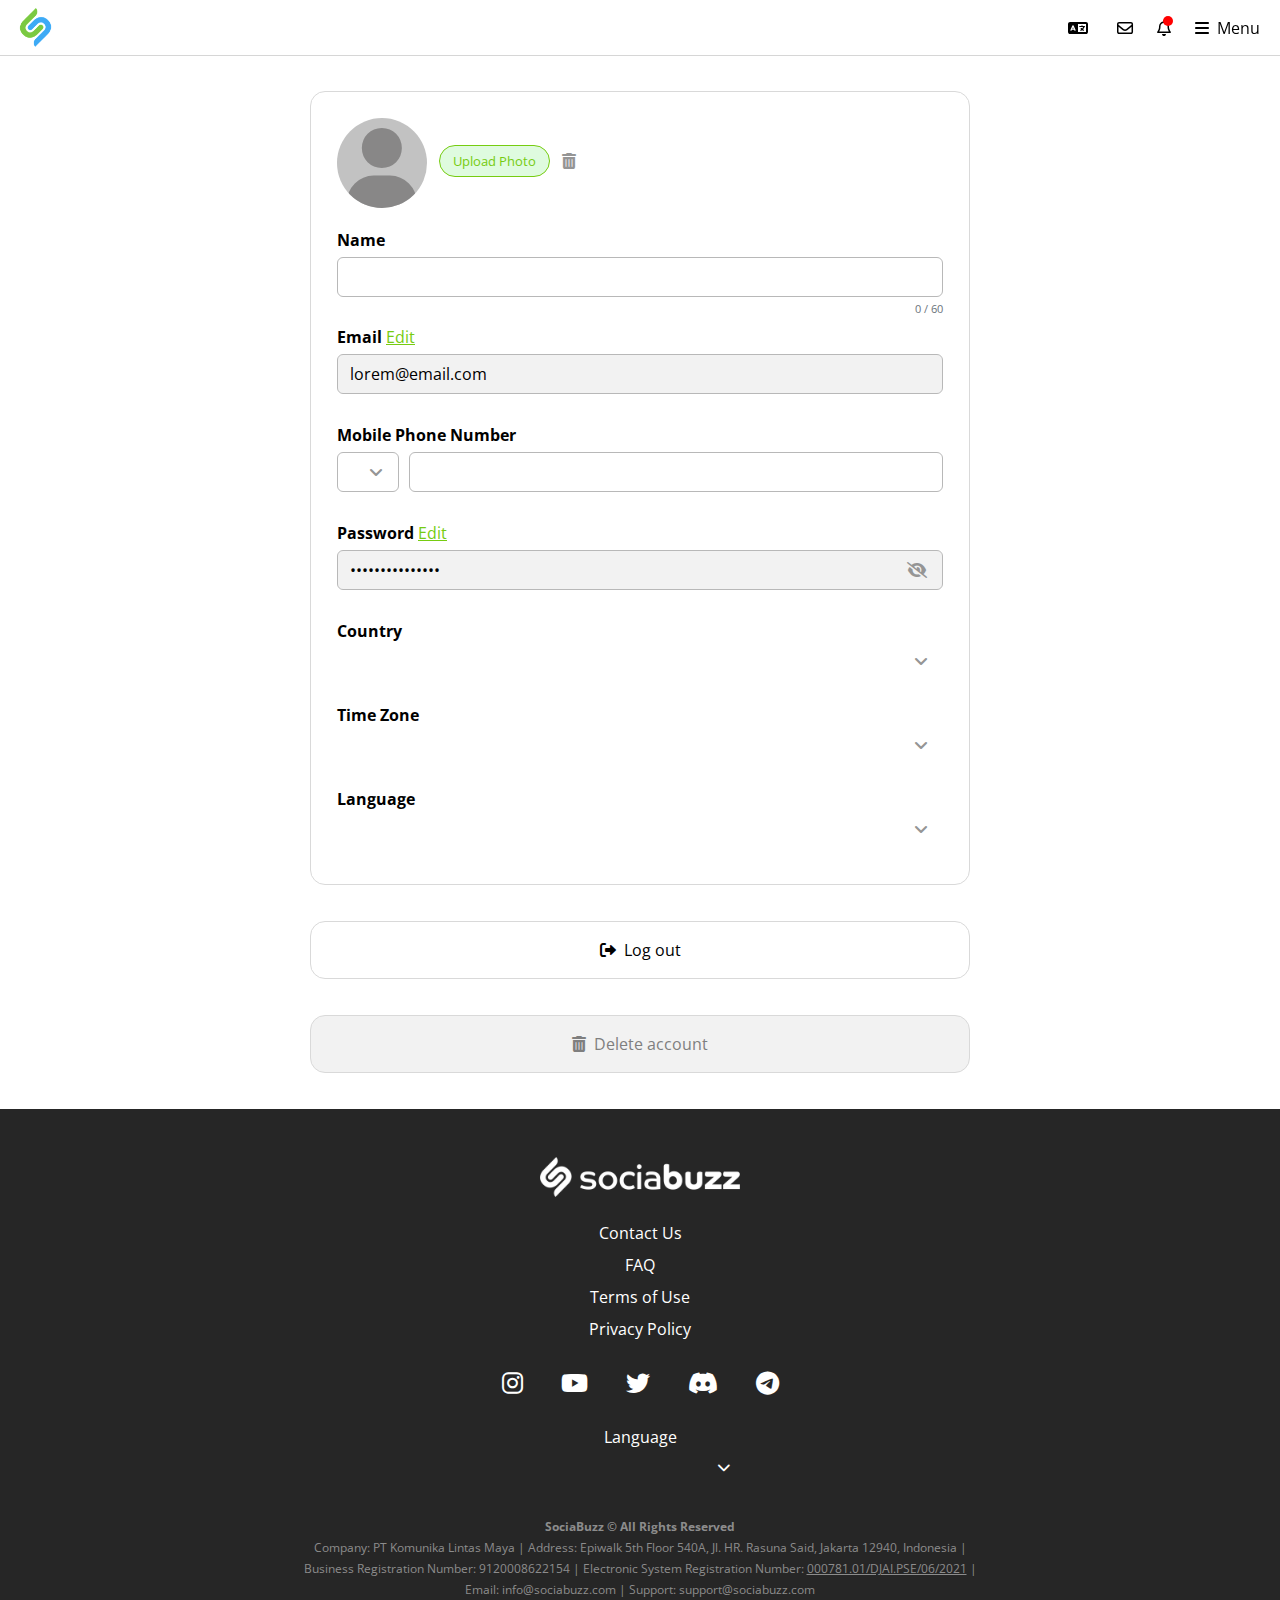
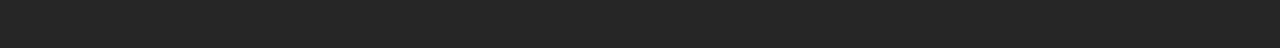
==== commit a7e1d48d: "fixing navbar" ====
--- a/account.html
+++ b/account.html
@@ -171,7 +171,7 @@
                                                     class="fa-solid fa-language"
                                                 ></i>
                                             </span>
-                                            <p class="abrev-lang-head">WW</p>
+                                            <p class="abrev-lang-head"></p>
                                         </div>
                                     </div>
                                 </li>
